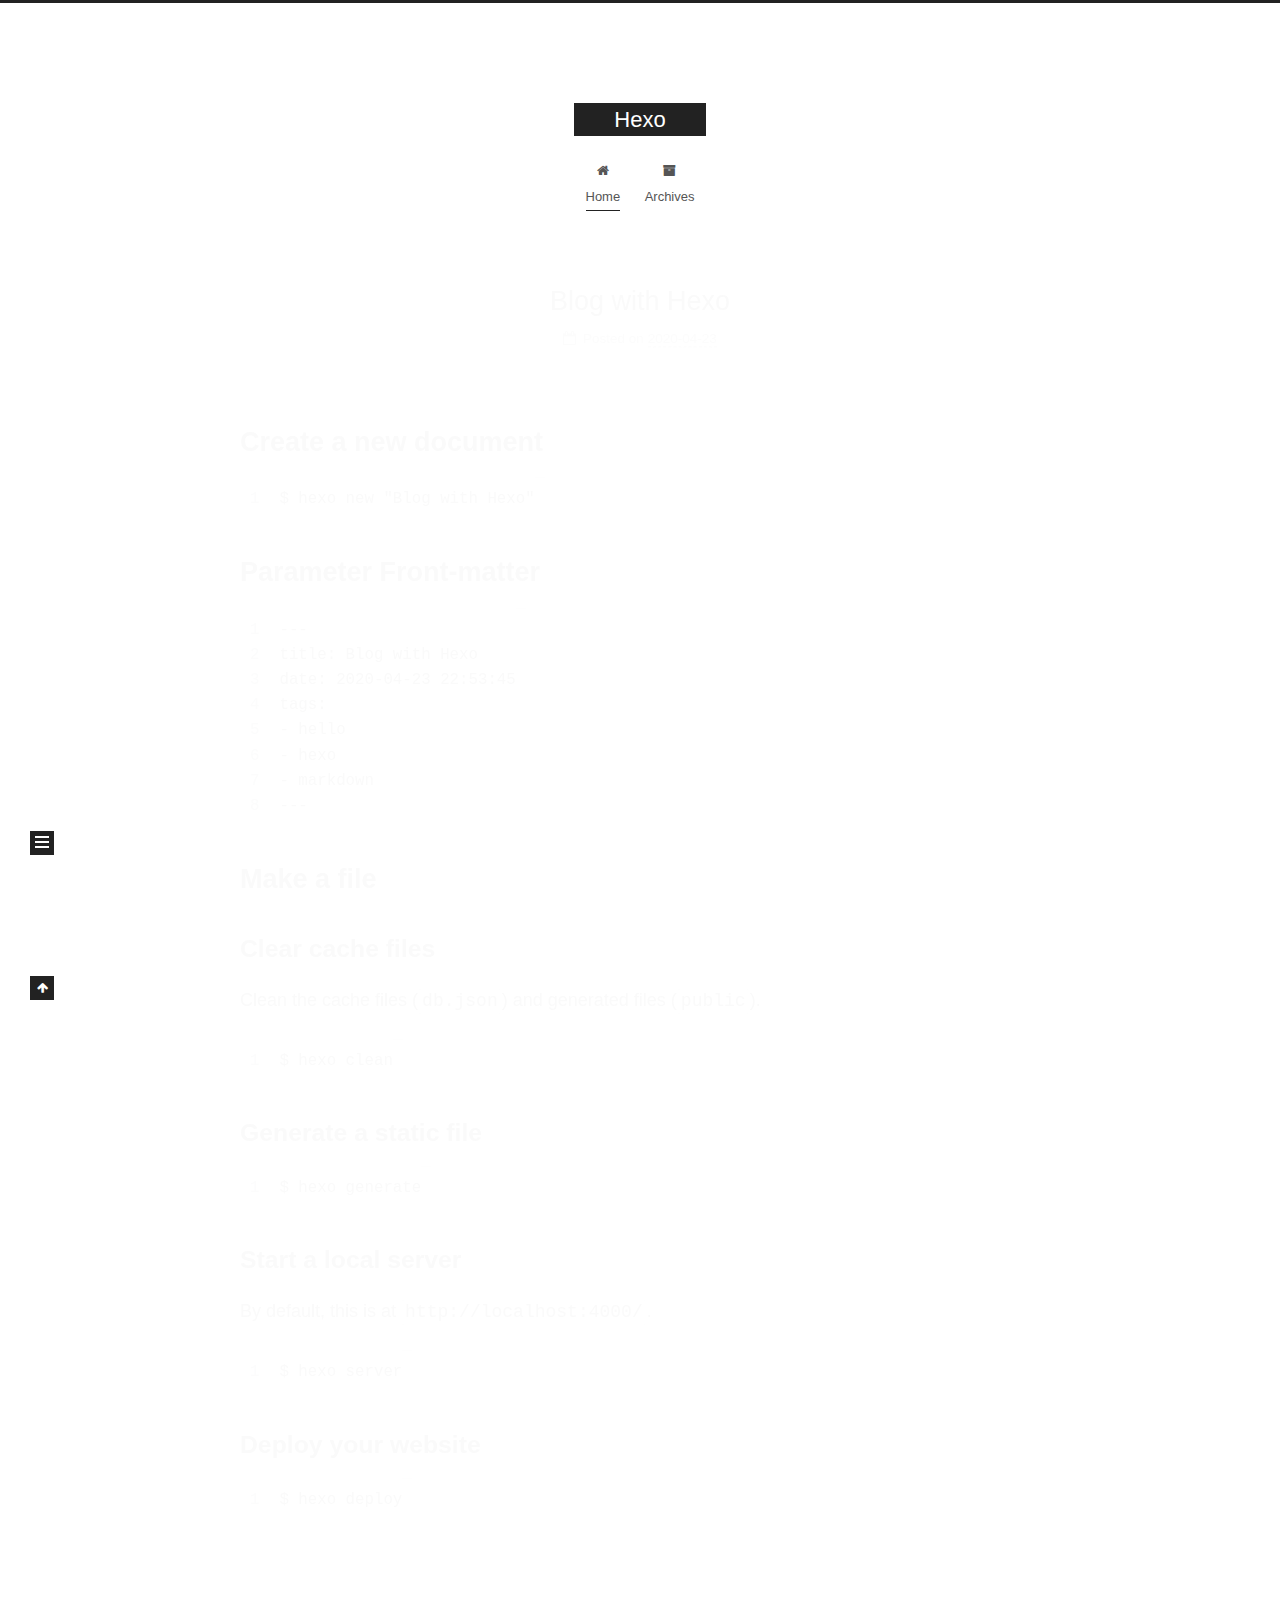
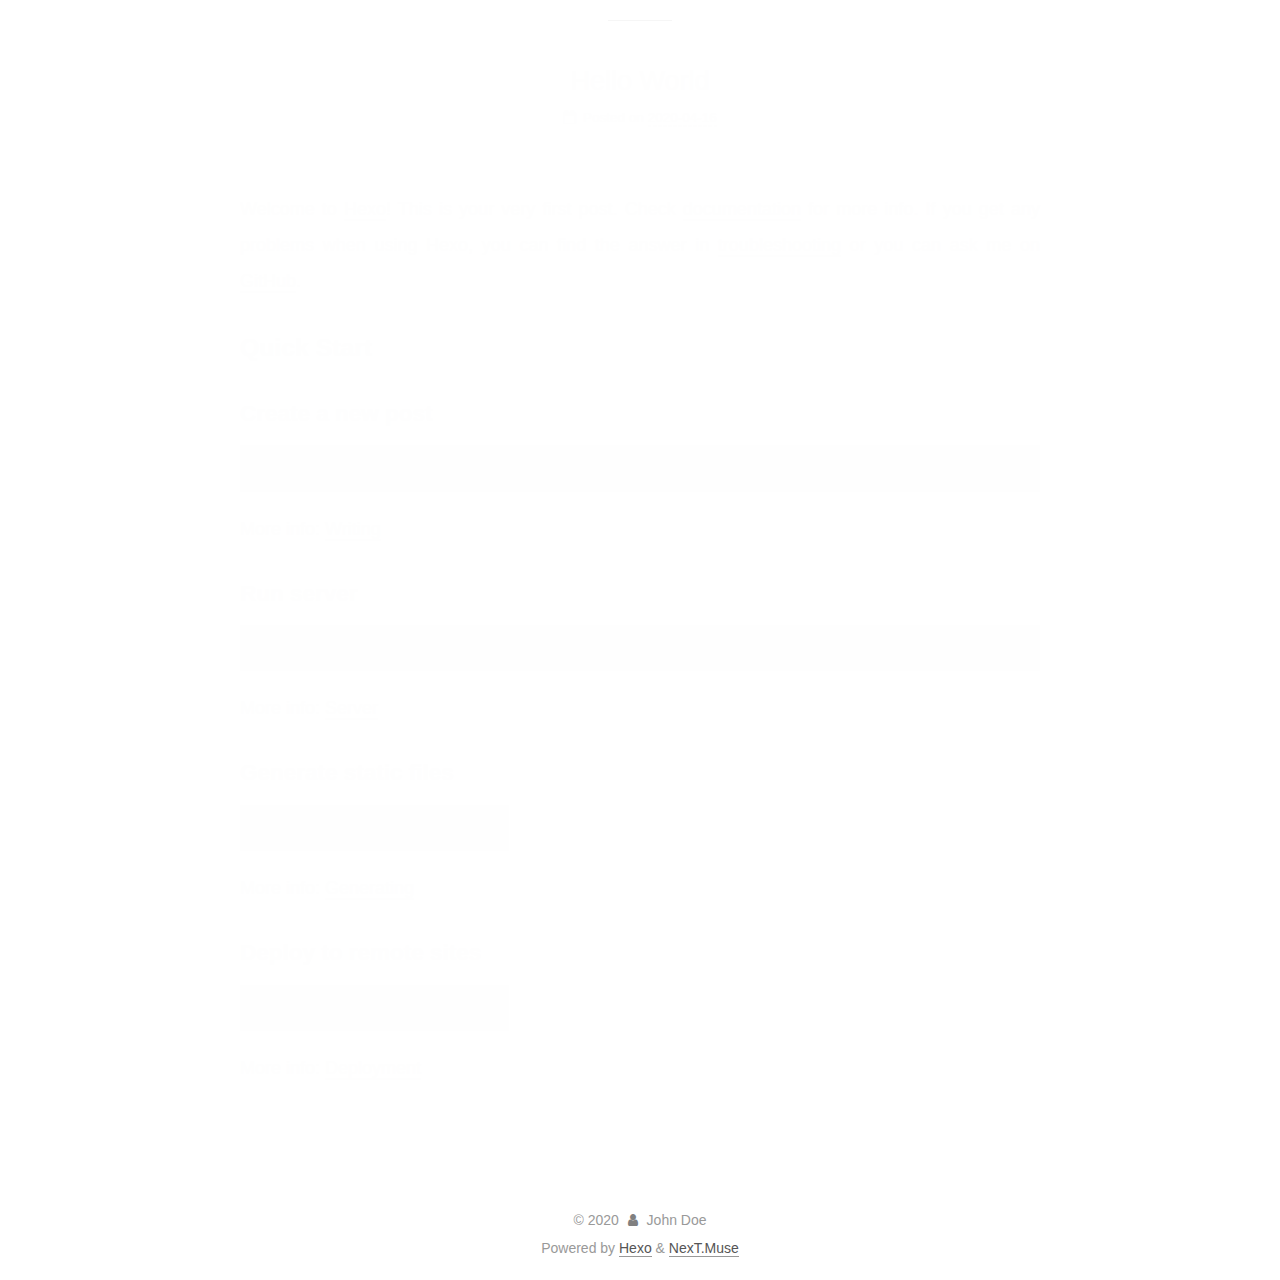
==== index.html @ 4cc9f54b "Site updated: 2020-04-23 23:43:13" ====
<!DOCTYPE html>
<html lang="en">
<head>
  <meta charset="UTF-8">
<meta name="viewport" content="width=device-width, initial-scale=1, maximum-scale=2">
<meta name="theme-color" content="#222">
<meta name="generator" content="Hexo 4.2.0">
  <link rel="apple-touch-icon" sizes="180x180" href="/images/apple-touch-icon-next.png">
  <link rel="icon" type="image/png" sizes="32x32" href="/images/favicon-32x32-next.png">
  <link rel="icon" type="image/png" sizes="16x16" href="/images/favicon-16x16-next.png">
  <link rel="mask-icon" href="/images/logo.svg" color="#222">

<link rel="stylesheet" href="/css/main.css">


<link rel="stylesheet" href="/lib/font-awesome/css/font-awesome.min.css">

<script id="hexo-configurations">
    var NexT = window.NexT || {};
    var CONFIG = {"hostname":"yoursite.com","root":"/","scheme":"Muse","version":"7.8.0","exturl":false,"sidebar":{"position":"left","display":"post","padding":18,"offset":12,"onmobile":false},"copycode":{"enable":false,"show_result":false,"style":null},"back2top":{"enable":true,"sidebar":false,"scrollpercent":false},"bookmark":{"enable":false,"color":"#222","save":"auto"},"fancybox":false,"mediumzoom":false,"lazyload":false,"pangu":false,"comments":{"style":"tabs","active":null,"storage":true,"lazyload":false,"nav":null},"algolia":{"hits":{"per_page":10},"labels":{"input_placeholder":"Search for Posts","hits_empty":"We didn't find any results for the search: ${query}","hits_stats":"${hits} results found in ${time} ms"}},"localsearch":{"enable":false,"trigger":"auto","top_n_per_article":1,"unescape":false,"preload":false},"motion":{"enable":true,"async":false,"transition":{"post_block":"fadeIn","post_header":"slideDownIn","post_body":"slideDownIn","coll_header":"slideLeftIn","sidebar":"slideUpIn"}}};
  </script>

  <meta property="og:type" content="website">
<meta property="og:title" content="Hexo">
<meta property="og:url" content="http://yoursite.com/index.html">
<meta property="og:site_name" content="Hexo">
<meta property="og:locale" content="en_US">
<meta property="article:author" content="John Doe">
<meta name="twitter:card" content="summary">

<link rel="canonical" href="http://yoursite.com/">


<script id="page-configurations">
  // https://hexo.io/docs/variables.html
  CONFIG.page = {
    sidebar: "",
    isHome : true,
    isPost : false,
    lang   : 'en'
  };
</script>

  <title>Hexo</title>
  






  <noscript>
  <style>
  .use-motion .brand,
  .use-motion .menu-item,
  .sidebar-inner,
  .use-motion .post-block,
  .use-motion .pagination,
  .use-motion .comments,
  .use-motion .post-header,
  .use-motion .post-body,
  .use-motion .collection-header { opacity: initial; }

  .use-motion .site-title,
  .use-motion .site-subtitle {
    opacity: initial;
    top: initial;
  }

  .use-motion .logo-line-before i { left: initial; }
  .use-motion .logo-line-after i { right: initial; }
  </style>
</noscript>

</head>

<body itemscope itemtype="http://schema.org/WebPage">
  <div class="container use-motion">
    <div class="headband"></div>

    <header class="header" itemscope itemtype="http://schema.org/WPHeader">
      <div class="header-inner"><div class="site-brand-container">
  <div class="site-nav-toggle">
    <div class="toggle" aria-label="Toggle navigation bar">
      <span class="toggle-line toggle-line-first"></span>
      <span class="toggle-line toggle-line-middle"></span>
      <span class="toggle-line toggle-line-last"></span>
    </div>
  </div>

  <div class="site-meta">

    <a href="/" class="brand" rel="start">
      <span class="logo-line-before"><i></i></span>
      <h1 class="site-title">Hexo</h1>
      <span class="logo-line-after"><i></i></span>
    </a>
  </div>

  <div class="site-nav-right">
    <div class="toggle popup-trigger">
    </div>
  </div>
</div>




<nav class="site-nav">
  <ul id="menu" class="menu">
        <li class="menu-item menu-item-home">

    <a href="/" rel="section"><i class="fa fa-fw fa-home"></i>Home</a>

  </li>
        <li class="menu-item menu-item-archives">

    <a href="/archives/" rel="section"><i class="fa fa-fw fa-archive"></i>Archives</a>

  </li>
  </ul>
</nav>




</div>
    </header>

    
  <div class="back-to-top">
    <i class="fa fa-arrow-up"></i>
    <span>0%</span>
  </div>


    <main class="main">
      <div class="main-inner">
        <div class="content-wrap">
          

          <div class="content index posts-expand">
            
      
  
  
  <article itemscope itemtype="http://schema.org/Article" class="post-block" lang="en">
    <link itemprop="mainEntityOfPage" href="http://yoursite.com/2020/04/23/Hello-Hexo/">

    <span hidden itemprop="author" itemscope itemtype="http://schema.org/Person">
      <meta itemprop="image" content="/images/avatar.gif">
      <meta itemprop="name" content="John Doe">
      <meta itemprop="description" content="">
    </span>

    <span hidden itemprop="publisher" itemscope itemtype="http://schema.org/Organization">
      <meta itemprop="name" content="Hexo">
    </span>
      <header class="post-header">
        <h2 class="post-title" itemprop="name headline">
          
            <a href="/2020/04/23/Hello-Hexo/" class="post-title-link" itemprop="url">Blog with Hexo</a>
        </h2>

        <div class="post-meta">
            <span class="post-meta-item">
              <span class="post-meta-item-icon">
                <i class="fa fa-calendar-o"></i>
              </span>
              <span class="post-meta-item-text">Posted on</span>
              

              <time title="Created: 2020-04-23 22:53:45 / Modified: 23:40:52" itemprop="dateCreated datePublished" datetime="2020-04-23T22:53:45+09:00">2020-04-23</time>
            </span>

          

        </div>
      </header>

    
    
    
    <div class="post-body" itemprop="articleBody">

      
          <h1 id="Create-a-new-document"><a href="#Create-a-new-document" class="headerlink" title="Create a new document"></a>Create a new document</h1><figure class="highlight plain"><table><tr><td class="gutter"><pre><span class="line">1</span><br></pre></td><td class="code"><pre><span class="line">$ hexo new &quot;Blog with Hexo&quot;</span><br></pre></td></tr></table></figure>

<h1 id="Parameter-Front-matter"><a href="#Parameter-Front-matter" class="headerlink" title="Parameter Front-matter"></a>Parameter Front-matter</h1><figure class="highlight plain"><table><tr><td class="gutter"><pre><span class="line">1</span><br><span class="line">2</span><br><span class="line">3</span><br><span class="line">4</span><br><span class="line">5</span><br><span class="line">6</span><br><span class="line">7</span><br><span class="line">8</span><br></pre></td><td class="code"><pre><span class="line">---</span><br><span class="line">title: Blog with Hexo</span><br><span class="line">date: 2020-04-23 22:53:45</span><br><span class="line">tags: </span><br><span class="line">- hello</span><br><span class="line">- hexo</span><br><span class="line">- markdown</span><br><span class="line">---</span><br></pre></td></tr></table></figure>

<h1 id="Make-a-file"><a href="#Make-a-file" class="headerlink" title="Make a file"></a>Make a file</h1><h2 id="Clear-cache-files"><a href="#Clear-cache-files" class="headerlink" title="Clear cache files"></a>Clear cache files</h2><p>Clean the cache files (<code>db.json</code>) and generated files (<code>public</code>).</p>
<figure class="highlight plain"><table><tr><td class="gutter"><pre><span class="line">1</span><br></pre></td><td class="code"><pre><span class="line">$ hexo clean</span><br></pre></td></tr></table></figure>

<h2 id="Generate-a-static-file"><a href="#Generate-a-static-file" class="headerlink" title="Generate a static file"></a>Generate a static file</h2><figure class="highlight plain"><table><tr><td class="gutter"><pre><span class="line">1</span><br></pre></td><td class="code"><pre><span class="line">$ hexo generate</span><br></pre></td></tr></table></figure>

<h2 id="Start-a-local-server"><a href="#Start-a-local-server" class="headerlink" title="Start a local server"></a>Start a local server</h2><p>By default, this is at <code>http://localhost:4000/</code>.</p>
<figure class="highlight plain"><table><tr><td class="gutter"><pre><span class="line">1</span><br></pre></td><td class="code"><pre><span class="line">$ hexo server</span><br></pre></td></tr></table></figure>

<h2 id="Deploy-your-website"><a href="#Deploy-your-website" class="headerlink" title="Deploy your website"></a>Deploy your website</h2><figure class="highlight plain"><table><tr><td class="gutter"><pre><span class="line">1</span><br></pre></td><td class="code"><pre><span class="line">$ hexo deploy</span><br></pre></td></tr></table></figure>
      
    </div>

    
    
    
      <footer class="post-footer">
        <div class="post-eof"></div>
      </footer>
  </article>
  
  
  

      
  
  
  <article itemscope itemtype="http://schema.org/Article" class="post-block" lang="en">
    <link itemprop="mainEntityOfPage" href="http://yoursite.com/2020/04/16/hello-world/">

    <span hidden itemprop="author" itemscope itemtype="http://schema.org/Person">
      <meta itemprop="image" content="/images/avatar.gif">
      <meta itemprop="name" content="John Doe">
      <meta itemprop="description" content="">
    </span>

    <span hidden itemprop="publisher" itemscope itemtype="http://schema.org/Organization">
      <meta itemprop="name" content="Hexo">
    </span>
      <header class="post-header">
        <h2 class="post-title" itemprop="name headline">
          
            <a href="/2020/04/16/hello-world/" class="post-title-link" itemprop="url">Hello World</a>
        </h2>

        <div class="post-meta">
            <span class="post-meta-item">
              <span class="post-meta-item-icon">
                <i class="fa fa-calendar-o"></i>
              </span>
              <span class="post-meta-item-text">Posted on</span>

              <time title="Created: 2020-04-16 23:42:32" itemprop="dateCreated datePublished" datetime="2020-04-16T23:42:32+09:00">2020-04-16</time>
            </span>

          

        </div>
      </header>

    
    
    
    <div class="post-body" itemprop="articleBody">

      
          <p>Welcome to <a href="https://hexo.io/" target="_blank" rel="noopener">Hexo</a>! This is your very first post. Check <a href="https://hexo.io/docs/" target="_blank" rel="noopener">documentation</a> for more info. If you get any problems when using Hexo, you can find the answer in <a href="https://hexo.io/docs/troubleshooting.html" target="_blank" rel="noopener">troubleshooting</a> or you can ask me on <a href="https://github.com/hexojs/hexo/issues" target="_blank" rel="noopener">GitHub</a>.</p>
<h2 id="Quick-Start"><a href="#Quick-Start" class="headerlink" title="Quick Start"></a>Quick Start</h2><h3 id="Create-a-new-post"><a href="#Create-a-new-post" class="headerlink" title="Create a new post"></a>Create a new post</h3><figure class="highlight bash"><table><tr><td class="gutter"><pre><span class="line">1</span><br></pre></td><td class="code"><pre><span class="line">$ hexo new <span class="string">"My New Post"</span></span><br></pre></td></tr></table></figure>

<p>More info: <a href="https://hexo.io/docs/writing.html" target="_blank" rel="noopener">Writing</a></p>
<h3 id="Run-server"><a href="#Run-server" class="headerlink" title="Run server"></a>Run server</h3><figure class="highlight bash"><table><tr><td class="gutter"><pre><span class="line">1</span><br></pre></td><td class="code"><pre><span class="line">$ hexo server</span><br></pre></td></tr></table></figure>

<p>More info: <a href="https://hexo.io/docs/server.html" target="_blank" rel="noopener">Server</a></p>
<h3 id="Generate-static-files"><a href="#Generate-static-files" class="headerlink" title="Generate static files"></a>Generate static files</h3><figure class="highlight bash"><table><tr><td class="gutter"><pre><span class="line">1</span><br></pre></td><td class="code"><pre><span class="line">$ hexo generate</span><br></pre></td></tr></table></figure>

<p>More info: <a href="https://hexo.io/docs/generating.html" target="_blank" rel="noopener">Generating</a></p>
<h3 id="Deploy-to-remote-sites"><a href="#Deploy-to-remote-sites" class="headerlink" title="Deploy to remote sites"></a>Deploy to remote sites</h3><figure class="highlight bash"><table><tr><td class="gutter"><pre><span class="line">1</span><br></pre></td><td class="code"><pre><span class="line">$ hexo deploy</span><br></pre></td></tr></table></figure>

<p>More info: <a href="https://hexo.io/docs/one-command-deployment.html" target="_blank" rel="noopener">Deployment</a></p>

      
    </div>

    
    
    
      <footer class="post-footer">
        <div class="post-eof"></div>
      </footer>
  </article>
  
  
  


  



          </div>
          

<script>
  window.addEventListener('tabs:register', () => {
    let { activeClass } = CONFIG.comments;
    if (CONFIG.comments.storage) {
      activeClass = localStorage.getItem('comments_active') || activeClass;
    }
    if (activeClass) {
      let activeTab = document.querySelector(`a[href="#comment-${activeClass}"]`);
      if (activeTab) {
        activeTab.click();
      }
    }
  });
  if (CONFIG.comments.storage) {
    window.addEventListener('tabs:click', event => {
      if (!event.target.matches('.tabs-comment .tab-content .tab-pane')) return;
      let commentClass = event.target.classList[1];
      localStorage.setItem('comments_active', commentClass);
    });
  }
</script>

        </div>
          
  
  <div class="toggle sidebar-toggle">
    <span class="toggle-line toggle-line-first"></span>
    <span class="toggle-line toggle-line-middle"></span>
    <span class="toggle-line toggle-line-last"></span>
  </div>

  <aside class="sidebar">
    <div class="sidebar-inner">

      <ul class="sidebar-nav motion-element">
        <li class="sidebar-nav-toc">
          Table of Contents
        </li>
        <li class="sidebar-nav-overview">
          Overview
        </li>
      </ul>

      <!--noindex-->
      <div class="post-toc-wrap sidebar-panel">
      </div>
      <!--/noindex-->

      <div class="site-overview-wrap sidebar-panel">
        <div class="site-author motion-element" itemprop="author" itemscope itemtype="http://schema.org/Person">
  <p class="site-author-name" itemprop="name">John Doe</p>
  <div class="site-description" itemprop="description"></div>
</div>
<div class="site-state-wrap motion-element">
  <nav class="site-state">
      <div class="site-state-item site-state-posts">
          <a href="/archives/">
        
          <span class="site-state-item-count">2</span>
          <span class="site-state-item-name">posts</span>
        </a>
      </div>
      <div class="site-state-item site-state-tags">
        <span class="site-state-item-count">3</span>
        <span class="site-state-item-name">tags</span>
      </div>
  </nav>
</div>



      </div>

    </div>
  </aside>
  <div id="sidebar-dimmer"></div>


      </div>
    </main>

    <footer class="footer">
      <div class="footer-inner">
        

        

<div class="copyright">
  
  &copy; 
  <span itemprop="copyrightYear">2020</span>
  <span class="with-love">
    <i class="fa fa-user"></i>
  </span>
  <span class="author" itemprop="copyrightHolder">John Doe</span>
</div>
  <div class="powered-by">Powered by <a href="https://hexo.io/" class="theme-link" rel="noopener" target="_blank">Hexo</a> & <a href="https://muse.theme-next.org/" class="theme-link" rel="noopener" target="_blank">NexT.Muse</a>
  </div>

        








      </div>
    </footer>
  </div>

  
  <script src="/lib/anime.min.js"></script>
  <script src="/lib/velocity/velocity.min.js"></script>
  <script src="/lib/velocity/velocity.ui.min.js"></script>

<script src="/js/utils.js"></script>

<script src="/js/motion.js"></script>


<script src="/js/schemes/muse.js"></script>


<script src="/js/next-boot.js"></script>




  















  

  

</body>
</html>
---- css/main.css ----
:root {
  --body-bg-color: #fff;
  --content-bg-color: #fff;
  --card-bg-color: #f5f5f5;
  --text-color: #555;
  --link-color: #555;
  --link-hover-color: #222;
  --brand-color: #fff;
  --brand-hover-color: #fff;
  --table-row-odd-bg-color: #f9f9f9;
  --table-row-hover-bg-color: #f5f5f5;
  --menu-item-bg-color: #f5f5f5;
  --btn-default-bg: #222;
  --btn-default-color: #fff;
  --btn-default-border-color: #222;
  --btn-default-hover-bg: #fff;
  --btn-default-hover-color: #222;
  --btn-default-hover-border-color: #222;
}
html {
  line-height: 1.15; /* 1 */
  -webkit-text-size-adjust: 100%; /* 2 */
}
body {
  margin: 0;
}
main {
  display: block;
}
h1 {
  font-size: 2em;
  margin: 0.67em 0;
}
hr {
  box-sizing: content-box; /* 1 */
  height: 0; /* 1 */
  overflow: visible; /* 2 */
}
pre {
  font-family: monospace, monospace; /* 1 */
  font-size: 1em; /* 2 */
}
a {
  background: transparent;
}
abbr[title] {
  border-bottom: none; /* 1 */
  text-decoration: underline; /* 2 */
  text-decoration: underline dotted; /* 2 */
}
b,
strong {
  font-weight: bolder;
}
code,
kbd,
samp {
  font-family: monospace, monospace; /* 1 */
  font-size: 1em; /* 2 */
}
small {
  font-size: 80%;
}
sub,
sup {
  font-size: 75%;
  line-height: 0;
  position: relative;
  vertical-align: baseline;
}
sub {
  bottom: -0.25em;
}
sup {
  top: -0.5em;
}
img {
  border-style: none;
}
button,
input,
optgroup,
select,
textarea {
  font-family: inherit; /* 1 */
  font-size: 100%; /* 1 */
  line-height: 1.15; /* 1 */
  margin: 0; /* 2 */
}
button,
input {
/* 1 */
  overflow: visible;
}
button,
select {
/* 1 */
  text-transform: none;
}
button,
[type='button'],
[type='reset'],
[type='submit'] {
  -webkit-appearance: button;
}
button::-moz-focus-inner,
[type='button']::-moz-focus-inner,
[type='reset']::-moz-focus-inner,
[type='submit']::-moz-focus-inner {
  border-style: none;
  padding: 0;
}
button:-moz-focusring,
[type='button']:-moz-focusring,
[type='reset']:-moz-focusring,
[type='submit']:-moz-focusring {
  outline: 1px dotted ButtonText;
}
fieldset {
  padding: 0.35em 0.75em 0.625em;
}
legend {
  box-sizing: border-box; /* 1 */
  color: inherit; /* 2 */
  display: table; /* 1 */
  max-width: 100%; /* 1 */
  padding: 0; /* 3 */
  white-space: normal; /* 1 */
}
progress {
  vertical-align: baseline;
}
textarea {
  overflow: auto;
}
[type='checkbox'],
[type='radio'] {
  box-sizing: border-box; /* 1 */
  padding: 0; /* 2 */
}
[type='number']::-webkit-inner-spin-button,
[type='number']::-webkit-outer-spin-button {
  height: auto;
}
[type='search'] {
  outline-offset: -2px; /* 2 */
  -webkit-appearance: textfield; /* 1 */
}
[type='search']::-webkit-search-decoration {
  -webkit-appearance: none;
}
::-webkit-file-upload-button {
  font: inherit; /* 2 */
  -webkit-appearance: button; /* 1 */
}
details {
  display: block;
}
summary {
  display: list-item;
}
template {
  display: none;
}
[hidden] {
  display: none;
}
::selection {
  background: #262a30;
  color: #eee;
}
html,
body {
  height: 100%;
}
body {
  background: var(--body-bg-color);
  color: var(--text-color);
  font-family: 'Lato', "PingFang SC", "Microsoft YaHei", sans-serif;
  font-size: 1em;
  line-height: 2;
}
@media (max-width: 991px) {
  body {
    padding-left: 0 !important;
    padding-right: 0 !important;
  }
}
h1,
h2,
h3,
h4,
h5,
h6 {
  font-family: 'Lato', "PingFang SC", "Microsoft YaHei", sans-serif;
  font-weight: bold;
  line-height: 1.5;
  margin: 20px 0 15px;
}
h1 {
  font-size: 1.5em;
}
h2 {
  font-size: 1.375em;
}
h3 {
  font-size: 1.25em;
}
h4 {
  font-size: 1.125em;
}
h5 {
  font-size: 1em;
}
h6 {
  font-size: 0.875em;
}
p {
  margin: 0 0 20px 0;
}
a,
span.exturl {
  border-bottom: 1px solid #999;
  color: var(--link-color);
  outline: 0;
  text-decoration: none;
  overflow-wrap: break-word;
  word-wrap: break-word;
  cursor: pointer;
}
a:hover,
span.exturl:hover {
  border-bottom-color: var(--link-hover-color);
  color: var(--link-hover-color);
}
iframe,
img,
video {
  display: block;
  margin-left: auto;
  margin-right: auto;
  max-width: 100%;
}
hr {
  background-image: repeating-linear-gradient(-45deg, #ddd, #ddd 4px, transparent 4px, transparent 8px);
  border: 0;
  height: 3px;
  margin: 40px 0;
}
blockquote {
  border-left: 4px solid #ddd;
  color: #666;
  margin: 0;
  padding: 0 15px;
}
blockquote cite::before {
  content: '-';
  padding: 0 5px;
}
dt {
  font-weight: bold;
}
dd {
  margin: 0;
  padding: 0;
}
kbd {
  background-color: #f5f5f5;
  background-image: linear-gradient(#eee, #fff, #eee);
  border: 1px solid #ccc;
  border-radius: 0.2em;
  box-shadow: 0.1em 0.1em 0.2em rgba(0,0,0,0.1);
  color: #555;
  font-family: inherit;
  padding: 0.1em 0.3em;
  white-space: nowrap;
}
.table-container {
  overflow: auto;
}
table {
  border-collapse: collapse;
  border-spacing: 0;
  font-size: 0.875em;
  margin: 0 0 20px 0;
  width: 100%;
}
tbody tr:nth-of-type(odd) {
  background: var(--table-row-odd-bg-color);
}
tbody tr:hover {
  background: var(--table-row-hover-bg-color);
}
caption,
th,
td {
  font-weight: normal;
  padding: 8px;
  text-align: left;
  vertical-align: middle;
}
th,
td {
  border: 1px solid #ddd;
  border-bottom: 3px solid #ddd;
}
th {
  font-weight: 700;
  padding-bottom: 10px;
}
td {
  border-bottom-width: 1px;
}
.btn {
  background: var(--btn-default-bg);
  border: 2px solid var(--btn-default-border-color);
  border-radius: 0;
  color: var(--btn-default-color);
  display: inline-block;
  font-size: 0.875em;
  line-height: 2;
  padding: 0 20px;
  text-decoration: none;
  transition-property: background-color;
  transition-delay: 0s;
  transition-duration: 0.2s;
  transition-timing-function: ease-in-out;
}
.btn:hover {
  background: var(--btn-default-hover-bg);
  border-color: var(--btn-default-hover-border-color);
  color: var(--btn-default-hover-color);
}
.btn + .btn {
  margin: 0 0 8px 8px;
}
.btn .fa-fw {
  text-align: left;
  width: 1.285714285714286em;
}
.toggle {
  line-height: 0;
}
.toggle .toggle-line {
  background: #fff;
  display: inline-block;
  height: 2px;
  left: 0;
  position: relative;
  top: 0;
  transition: all 0.4s;
  vertical-align: top;
  width: 100%;
}
.toggle .toggle-line:not(:first-child) {
  margin-top: 3px;
}
.toggle.toggle-arrow .toggle-line-first {
  left: 50%;
  top: 2px;
  transform: rotate(45deg);
  width: 50%;
}
.toggle.toggle-arrow .toggle-line-middle {
  left: 2px;
  width: 90%;
}
.toggle.toggle-arrow .toggle-line-last {
  left: 50%;
  top: -2px;
  transform: rotate(-45deg);
  width: 50%;
}
.toggle.toggle-close .toggle-line-first {
  transform: rotate(-45deg);
  top: 5px;
}
.toggle.toggle-close .toggle-line-middle {
  opacity: 0;
}
.toggle.toggle-close .toggle-line-last {
  transform: rotate(45deg);
  top: -5px;
}
.highlight,
pre {
  background: #f7f7f7;
  color: #4d4d4c;
  line-height: 1.6;
  margin: 0 auto 20px;
}
pre,
code {
  font-family: consolas, Menlo, monospace, "PingFang SC", "Microsoft YaHei";
}
code {
  background: #eee;
  border-radius: 3px;
  color: #555;
  padding: 2px 4px;
  overflow-wrap: break-word;
  word-wrap: break-word;
}
.highlight *::selection {
  background: #d6d6d6;
}
.highlight pre {
  border: 0;
  margin: 0;
  padding: 10px 0;
}
.highlight table {
  border: 0;
  margin: 0;
  width: auto;
}
.highlight td {
  border: 0;
  padding: 0;
}
.highlight figcaption {
  background: #eff2f3;
  color: #4d4d4c;
  display: flex;
  font-size: 0.875em;
  justify-content: space-between;
  line-height: 1.2;
  padding: 0.5em;
}
.highlight figcaption a {
  color: #4d4d4c;
}
.highlight figcaption a:hover {
  border-bottom-color: #4d4d4c;
}
.highlight .gutter {
  -moz-user-select: none;
  -ms-user-select: none;
  -webkit-user-select: none;
  user-select: none;
}
.highlight .gutter pre {
  background: #eff2f3;
  color: #869194;
  padding-left: 10px;
  padding-right: 10px;
  text-align: right;
}
.highlight .code pre {
  background: #f7f7f7;
  padding-left: 10px;
  width: 100%;
}
.gist table {
  width: auto;
}
.gist table td {
  border: 0;
}
pre {
  overflow: auto;
  padding: 10px;
}
pre code {
  background: none;
  color: #4d4d4c;
  font-size: 0.875em;
  padding: 0;
  text-shadow: none;
}
pre .deletion {
  background: #fdd;
}
pre .addition {
  background: #dfd;
}
pre .meta {
  color: #eab700;
  -moz-user-select: none;
  -ms-user-select: none;
  -webkit-user-select: none;
  user-select: none;
}
pre .comment {
  color: #8e908c;
}
pre .variable,
pre .attribute,
pre .tag,
pre .name,
pre .regexp,
pre .ruby .constant,
pre .xml .tag .title,
pre .xml .pi,
pre .xml .doctype,
pre .html .doctype,
pre .css .id,
pre .css .class,
pre .css .pseudo {
  color: #c82829;
}
pre .number,
pre .preprocessor,
pre .built_in,
pre .builtin-name,
pre .literal,
pre .params,
pre .constant,
pre .command {
  color: #f5871f;
}
pre .ruby .class .title,
pre .css .rules .attribute,
pre .string,
pre .symbol,
pre .value,
pre .inheritance,
pre .header,
pre .ruby .symbol,
pre .xml .cdata,
pre .special,
pre .formula {
  color: #718c00;
}
pre .title,
pre .css .hexcolor {
  color: #3e999f;
}
pre .function,
pre .python .decorator,
pre .python .title,
pre .ruby .function .title,
pre .ruby .title .keyword,
pre .perl .sub,
pre .javascript .title,
pre .coffeescript .title {
  color: #4271ae;
}
pre .keyword,
pre .javascript .function {
  color: #8959a8;
}
.blockquote-center {
  border-left: none;
  margin: 40px 0;
  padding: 0;
  position: relative;
  text-align: center;
}
.blockquote-center::before,
.blockquote-center::after {
  background-repeat: no-repeat;
  background-size: 22px 22px;
  content: ' ';
  display: block;
  height: 24px;
  opacity: 0.2;
  position: absolute;
  width: 100%;
}
.blockquote-center::before {
  background-image: url("../images/quote-l.svg");
  background-position: 0 -6px;
  border-top: 1px solid #ccc;
  top: -20px;
}
.blockquote-center::after {
  background-image: url("../images/quote-r.svg");
  background-position: 100% 8px;
  border-bottom: 1px solid #ccc;
  bottom: -20px;
}
.blockquote-center p,
.blockquote-center div {
  text-align: center;
}
.post-body .group-picture img {
  margin: 0 auto;
  padding: 0 3px;
}
.group-picture-row {
  margin-bottom: 6px;
  overflow: hidden;
}
.group-picture-column {
  float: left;
  margin-bottom: 10px;
}
.post-body .label {
  color: #555;
  display: inline;
  padding: 0 2px;
}
.post-body .label.default {
  background: #f0f0f0;
}
.post-body .label.primary {
  background: #efe6f7;
}
.post-body .label.info {
  background: #e5f2f8;
}
.post-body .label.success {
  background: #e7f4e9;
}
.post-body .label.warning {
  background: #fcf6e1;
}
.post-body .label.danger {
  background: #fae8eb;
}
.post-body .tabs {
  margin-bottom: 20px;
}
.post-body .tabs,
.tabs-comment {
  display: block;
  padding-top: 10px;
  position: relative;
}
.post-body .tabs ul.nav-tabs,
.tabs-comment ul.nav-tabs {
  display: flex;
  flex-wrap: wrap;
  margin: 0;
  margin-bottom: -1px;
  padding: 0;
}
@media (max-width: 413px) {
  .post-body .tabs ul.nav-tabs,
  .tabs-comment ul.nav-tabs {
    display: block;
    margin-bottom: 5px;
  }
}
.post-body .tabs ul.nav-tabs li.tab,
.tabs-comment ul.nav-tabs li.tab {
  border-bottom: 1px solid #ddd;
  border-left: 1px solid transparent;
  border-right: 1px solid transparent;
  border-top: 3px solid transparent;
  flex-grow: 1;
  list-style-type: none;
  border-radius: 0 0 0 0;
}
@media (max-width: 413px) {
  .post-body .tabs ul.nav-tabs li.tab,
  .tabs-comment ul.nav-tabs li.tab {
    border-bottom: 1px solid transparent;
    border-left: 3px solid transparent;
    border-right: 1px solid transparent;
    border-top: 1px solid transparent;
  }
}
@media (max-width: 413px) {
  .post-body .tabs ul.nav-tabs li.tab,
  .tabs-comment ul.nav-tabs li.tab {
    border-radius: 0;
  }
}
.post-body .tabs ul.nav-tabs li.tab a,
.tabs-comment ul.nav-tabs li.tab a {
  border-bottom: initial;
  display: block;
  line-height: 1.8;
  outline: 0;
  padding: 0.25em 0.75em;
  text-align: center;
  transition-delay: 0s;
  transition-duration: 0.2s;
  transition-timing-function: ease-out;
}
.post-body .tabs ul.nav-tabs li.tab a i,
.tabs-comment ul.nav-tabs li.tab a i {
  width: 1.285714285714286em;
}
.post-body .tabs ul.nav-tabs li.tab.active,
.tabs-comment ul.nav-tabs li.tab.active {
  border-bottom: 1px solid transparent;
  border-left: 1px solid #ddd;
  border-right: 1px solid #ddd;
  border-top: 3px solid #fc6423;
}
@media (max-width: 413px) {
  .post-body .tabs ul.nav-tabs li.tab.active,
  .tabs-comment ul.nav-tabs li.tab.active {
    border-bottom: 1px solid #ddd;
    border-left: 3px solid #fc6423;
    border-right: 1px solid #ddd;
    border-top: 1px solid #ddd;
  }
}
.post-body .tabs ul.nav-tabs li.tab.active a,
.tabs-comment ul.nav-tabs li.tab.active a {
  color: var(--link-color);
  cursor: default;
}
.post-body .tabs .tab-content .tab-pane,
.tabs-comment .tab-content .tab-pane {
  border: 1px solid #ddd;
  border-top: 0;
  padding: 20px 20px 0 20px;
  border-radius: 0;
}
.post-body .tabs .tab-content .tab-pane:not(.active),
.tabs-comment .tab-content .tab-pane:not(.active) {
  display: none;
}
.post-body .tabs .tab-content .tab-pane.active,
.tabs-comment .tab-content .tab-pane.active {
  display: block;
}
.post-body .tabs .tab-content .tab-pane.active:nth-of-type(1),
.tabs-comment .tab-content .tab-pane.active:nth-of-type(1) {
  border-radius: 0 0 0 0;
}
@media (max-width: 413px) {
  .post-body .tabs .tab-content .tab-pane.active:nth-of-type(1),
  .tabs-comment .tab-content .tab-pane.active:nth-of-type(1) {
    border-radius: 0;
  }
}
.post-body .note {
  border-radius: 3px;
  margin-bottom: 20px;
  padding: 1em;
  position: relative;
  border: 1px solid #eee;
  border-left-width: 5px;
}
.post-body .note h2,
.post-body .note h3,
.post-body .note h4,
.post-body .note h5,
.post-body .note h6 {
  margin-top: 0;
  border-bottom: initial;
  margin-bottom: 0;
  padding-top: 0;
}
.post-body .note p:first-child,
.post-body .note ul:first-child,
.post-body .note ol:first-child,
.post-body .note table:first-child,
.post-body .note pre:first-child,
.post-body .note blockquote:first-child,
.post-body .note img:first-child {
  margin-top: 0;
}
.post-body .note p:last-child,
.post-body .note ul:last-child,
.post-body .note ol:last-child,
.post-body .note table:last-child,
.post-body .note pre:last-child,
.post-body .note blockquote:last-child,
.post-body .note img:last-child {
  margin-bottom: 0;
}
.post-body .note.default {
  border-left-color: #777;
}
.post-body .note.default h2,
.post-body .note.default h3,
.post-body .note.default h4,
.post-body .note.default h5,
.post-body .note.default h6 {
  color: #777;
}
.post-body .note.primary {
  border-left-color: #6f42c1;
}
.post-body .note.primary h2,
.post-body .note.primary h3,
.post-body .note.primary h4,
.post-body .note.primary h5,
.post-body .note.primary h6 {
  color: #6f42c1;
}
.post-body .note.info {
  border-left-color: #428bca;
}
.post-body .note.info h2,
.post-body .note.info h3,
.post-body .note.info h4,
.post-body .note.info h5,
.post-body .note.info h6 {
  color: #428bca;
}
.post-body .note.success {
  border-left-color: #5cb85c;
}
.post-body .note.success h2,
.post-body .note.success h3,
.post-body .note.success h4,
.post-body .note.success h5,
.post-body .note.success h6 {
  color: #5cb85c;
}
.post-body .note.warning {
  border-left-color: #f0ad4e;
}
.post-body .note.warning h2,
.post-body .note.warning h3,
.post-body .note.warning h4,
.post-body .note.warning h5,
.post-body .note.warning h6 {
  color: #f0ad4e;
}
.post-body .note.danger {
  border-left-color: #d9534f;
}
.post-body .note.danger h2,
.post-body .note.danger h3,
.post-body .note.danger h4,
.post-body .note.danger h5,
.post-body .note.danger h6 {
  color: #d9534f;
}
.pagination .prev,
.pagination .next,
.pagination .page-number,
.pagination .space {
  display: inline-block;
  margin: 0 10px;
  padding: 0 11px;
  position: relative;
  top: -1px;
}
@media (max-width: 767px) {
  .pagination .prev,
  .pagination .next,
  .pagination .page-number,
  .pagination .space {
    margin: 0 5px;
  }
}
.pagination {
  border-top: 1px solid #eee;
  margin: 120px 0 0;
  text-align: center;
}
.pagination .prev,
.pagination .next,
.pagination .page-number {
  border-bottom: 0;
  border-top: 1px solid #eee;
  transition-property: border-color;
  transition-delay: 0s;
  transition-duration: 0.2s;
  transition-timing-function: ease-in-out;
}
.pagination .prev:hover,
.pagination .next:hover,
.pagination .page-number:hover {
  border-top-color: #222;
}
.pagination .space {
  margin: 0;
  padding: 0;
}
.pagination .prev {
  margin-left: 0;
}
.pagination .next {
  margin-right: 0;
}
.pagination .page-number.current {
  background: #ccc;
  border-top-color: #ccc;
  color: #fff;
}
@media (max-width: 767px) {
  .pagination {
    border-top: none;
  }
  .pagination .prev,
  .pagination .next,
  .pagination .page-number {
    border-bottom: 1px solid #eee;
    border-top: 0;
    margin-bottom: 10px;
    padding: 0 10px;
  }
  .pagination .prev:hover,
  .pagination .next:hover,
  .pagination .page-number:hover {
    border-bottom-color: #222;
  }
}
.comments {
  margin-top: 60px;
  overflow: hidden;
}
.comment-button-group {
  display: flex;
  flex-wrap: wrap-reverse;
  justify-content: center;
  margin: 1em 0;
}
.comment-button-group .comment-button {
  margin: 0.1em 0.2em;
}
.comment-button-group .comment-button.active {
  background: var(--btn-default-hover-bg);
  border-color: var(--btn-default-hover-border-color);
  color: var(--btn-default-hover-color);
}
.comment-position {
  display: none;
}
.comment-position.active {
  display: block;
}
.tabs-comment {
  background: var(--content-bg-color);
  margin-top: 4em;
  padding-top: 0;
}
.tabs-comment .comments {
  border: 0;
  box-shadow: none;
  margin-top: 0;
  padding-top: 0;
}
.container {
  min-height: 100%;
  position: relative;
}
.main-inner {
  margin: 0 auto;
  width: 700px;
}
@media (min-width: 1200px) {
  .main-inner {
    width: 800px;
  }
}
@media (min-width: 1600px) {
  .main-inner {
    width: 900px;
  }
}
@media (max-width: 767px) {
  .content-wrap {
    padding: 0 20px;
  }
}
.header {
  background: transparent;
}
.header-inner {
  margin: 0 auto;
  width: 700px;
}
@media (min-width: 1200px) {
  .header-inner {
    width: 800px;
  }
}
@media (min-width: 1600px) {
  .header-inner {
    width: 900px;
  }
}
.site-brand-container {
  display: flex;
  flex-shrink: 0;
  padding: 0 10px;
}
.headband {
  background: #222;
  height: 3px;
}
.site-meta {
  flex-grow: 1;
  text-align: center;
}
@media (max-width: 767px) {
  .site-meta {
    text-align: center;
  }
}
.brand {
  border-bottom: none;
  color: var(--brand-color);
  display: inline-block;
  line-height: 1.375em;
  padding: 0 40px;
  position: relative;
}
.brand:hover {
  color: var(--brand-hover-color);
}
.site-title {
  font-family: 'Lato', "PingFang SC", "Microsoft YaHei", sans-serif;
  font-size: 1.375em;
  font-weight: normal;
  margin: 0;
}
.site-subtitle {
  color: #999;
  font-size: 0.8125em;
  margin: 10px 0;
}
.use-motion .brand {
  opacity: 0;
}
.use-motion .site-title,
.use-motion .site-subtitle,
.use-motion .custom-logo-image {
  opacity: 0;
  position: relative;
  top: -10px;
}
.site-nav-toggle,
.site-nav-right {
  display: none;
}
@media (max-width: 767px) {
  .site-nav-toggle,
  .site-nav-right {
    display: flex;
    flex-direction: column;
    justify-content: center;
  }
}
.site-nav-toggle .toggle,
.site-nav-right .toggle {
  color: var(--text-color);
  padding: 10px;
  width: 22px;
}
.site-nav-toggle .toggle .toggle-line,
.site-nav-right .toggle .toggle-line {
  background: var(--text-color);
  border-radius: 1px;
}
.site-nav {
  display: block;
}
@media (max-width: 767px) {
  .site-nav {
    clear: both;
    display: none;
  }
}
.site-nav.site-nav-on {
  display: block;
}
.menu {
  margin-top: 20px;
  padding-left: 0;
  text-align: center;
}
.menu-item {
  display: inline-block;
  list-style: none;
  margin: 0 10px;
}
@media (max-width: 767px) {
  .menu-item {
    display: block;
    margin-top: 10px;
  }
  .menu-item.menu-item-search {
    display: none;
  }
}
.menu-item a,
.menu-item span.exturl {
  border-bottom: 0;
  display: block;
  font-size: 0.8125em;
  transition-property: border-color;
  transition-delay: 0s;
  transition-duration: 0.2s;
  transition-timing-function: ease-in-out;
}
@media (hover: none) {
  .menu-item a:hover,
  .menu-item span.exturl:hover {
    border-bottom-color: transparent !important;
  }
}
.menu-item .fa {
  margin-right: 8px;
}
.menu-item .badge {
  display: inline-block;
  font-weight: bold;
  line-height: 1;
  margin-left: 0.35em;
  margin-top: 0.35em;
  text-align: center;
  white-space: nowrap;
}
@media (max-width: 767px) {
  .menu-item .badge {
    float: right;
    margin-left: 0;
  }
}
.menu-item-active a,
.menu .menu-item a:hover,
.menu .menu-item span.exturl:hover {
  background: var(--menu-item-bg-color);
}
.use-motion .menu-item {
  opacity: 0;
}
.sidebar {
  background: #222;
  bottom: 0;
  box-shadow: inset 0 2px 6px #000;
  position: fixed;
  top: 0;
}
@media (max-width: 991px) {
  .sidebar {
    display: none;
  }
}
.sidebar-inner {
  color: #999;
  padding: 18px 10px;
  text-align: center;
}
.cc-license {
  margin-top: 10px;
  text-align: center;
}
.cc-license .cc-opacity {
  border-bottom: none;
  opacity: 0.7;
}
.cc-license .cc-opacity:hover {
  opacity: 0.9;
}
.cc-license img {
  display: inline-block;
}
.site-author-image {
  border: 2px solid #333;
  display: block;
  margin: 0 auto;
  max-width: 96px;
  padding: 2px;
}
.site-author-name {
  color: #f5f5f5;
  font-weight: normal;
  margin: 5px 0 0;
  text-align: center;
}
.site-description {
  color: #999;
  font-size: 1em;
  margin-top: 5px;
  text-align: center;
}
.links-of-author {
  margin-top: 15px;
}
.links-of-author a,
.links-of-author span.exturl {
  border-bottom-color: #555;
  display: inline-block;
  font-size: 0.8125em;
  margin-bottom: 10px;
  margin-right: 10px;
  vertical-align: middle;
}
.links-of-author a::before,
.links-of-author span.exturl::before {
  background: #ff59da;
  border-radius: 50%;
  content: ' ';
  display: inline-block;
  height: 4px;
  margin-right: 3px;
  vertical-align: middle;
  width: 4px;
}
.sidebar-button {
  margin-top: 15px;
}
.sidebar-button a {
  border: 1px solid #fc6423;
  border-radius: 4px;
  color: #fc6423;
  display: inline-block;
  padding: 0 15px;
}
.sidebar-button a .fa {
  margin-right: 5px;
}
.sidebar-button a:hover {
  background: #fc6423;
  border: 1px solid #fc6423;
  color: #fff;
}
.sidebar-button a:hover .fa {
  color: #fff;
}
.links-of-blogroll {
  font-size: 0.8125em;
  margin-top: 10px;
}
.links-of-blogroll-title {
  font-size: 0.875em;
  font-weight: 600;
  margin-top: 0;
}
.links-of-blogroll-list {
  list-style: none;
  margin: 0;
  padding: 0;
}
#sidebar-dimmer {
  display: none;
}
@media (max-width: 767px) {
  #sidebar-dimmer {
    background: #000;
    display: block;
    height: 100%;
    left: 100%;
    opacity: 0;
    position: fixed;
    top: 0;
    width: 100%;
    z-index: 1100;
  }
  .sidebar-active + #sidebar-dimmer {
    opacity: 0.7;
    transform: translateX(-100%);
    transition: opacity 0.5s;
  }
}
.sidebar-nav {
  margin: 0;
  padding-bottom: 20px;
  padding-left: 0;
}
.sidebar-nav li {
  border-bottom: 1px solid transparent;
  color: #555;
  cursor: pointer;
  display: inline-block;
  font-size: 0.875em;
}
.sidebar-nav li.sidebar-nav-overview {
  margin-left: 10px;
}
.sidebar-nav li:hover {
  color: #f5f5f5;
}
.sidebar-nav .sidebar-nav-active {
  border-bottom-color: #87daff;
  color: #87daff;
}
.sidebar-nav .sidebar-nav-active:hover {
  color: #87daff;
}
.sidebar-panel {
  display: none;
  overflow-x: hidden;
  overflow-y: auto;
}
.sidebar-panel-active {
  display: block;
}
.sidebar-toggle {
  background: #222;
  bottom: 45px;
  cursor: pointer;
  height: 14px;
  left: 30px;
  padding: 5px;
  position: fixed;
  width: 14px;
  z-index: 1300;
}
@media (max-width: 991px) {
  .sidebar-toggle {
    left: 20px;
    opacity: 0.8;
    display: none;
  }
}
.sidebar-toggle:hover .toggle-line {
  background: #87daff;
}
.post-toc {
  font-size: 0.875em;
}
.post-toc ol {
  list-style: none;
  margin: 0;
  padding: 0 2px 5px 10px;
  text-align: left;
}
.post-toc ol > ol {
  padding-left: 0;
}
.post-toc ol a {
  transition-property: all;
  transition-delay: 0s;
  transition-duration: 0.2s;
  transition-timing-function: ease-in-out;
}
.post-toc .nav-item {
  line-height: 1.8;
  overflow: hidden;
  text-overflow: ellipsis;
  white-space: nowrap;
}
.post-toc .nav .nav-child {
  display: none;
}
.post-toc .nav .active > .nav-child {
  display: block;
}
.post-toc .nav .active-current > .nav-child {
  display: block;
}
.post-toc .nav .active-current > .nav-child > .nav-item {
  display: block;
}
.post-toc .nav .active > a {
  border-bottom-color: #87daff;
  color: #87daff;
}
.post-toc .nav .active-current > a {
  color: #87daff;
}
.post-toc .nav .active-current > a:hover {
  color: #87daff;
}
.site-state {
  display: flex;
  justify-content: center;
  line-height: 1.4;
  margin-top: 10px;
  overflow: hidden;
  text-align: center;
  white-space: nowrap;
}
.site-state-item {
  padding: 0 15px;
}
.site-state-item:not(:first-child) {
  border-left: 1px solid #333;
}
.site-state-item a {
  border-bottom: none;
}
.site-state-item-count {
  display: block;
  font-size: 1.25em;
  font-weight: 600;
  text-align: center;
}
.site-state-item-name {
  color: inherit;
  font-size: 0.875em;
}
.footer {
  color: #999;
  font-size: 0.875em;
  padding: 20px 0;
}
.footer.footer-fixed {
  bottom: 0;
  left: 0;
  position: absolute;
  right: 0;
}
.footer-inner {
  box-sizing: border-box;
  margin: 0 auto;
  text-align: center;
  width: 700px;
}
@media (min-width: 1200px) {
  .footer-inner {
    width: 800px;
  }
}
@media (min-width: 1600px) {
  .footer-inner {
    width: 900px;
  }
}
.languages {
  display: inline-block;
  font-size: 1.125em;
  position: relative;
}
.languages .lang-select-label span {
  margin: 0 0.5em;
}
.languages .lang-select {
  height: 100%;
  left: 0;
  opacity: 0;
  position: absolute;
  top: 0;
  width: 100%;
}
.with-love {
  color: #808080;
  display: inline-block;
  margin: 0 5px;
}
.powered-by,
.theme-info {
  display: inline-block;
}
@-moz-keyframes iconAnimate {
  0%, 100% {
    transform: scale(1);
  }
  10%, 30% {
    transform: scale(0.9);
  }
  20%, 40%, 60%, 80% {
    transform: scale(1.1);
  }
  50%, 70% {
    transform: scale(1.1);
  }
}
@-webkit-keyframes iconAnimate {
  0%, 100% {
    transform: scale(1);
  }
  10%, 30% {
    transform: scale(0.9);
  }
  20%, 40%, 60%, 80% {
    transform: scale(1.1);
  }
  50%, 70% {
    transform: scale(1.1);
  }
}
@-o-keyframes iconAnimate {
  0%, 100% {
    transform: scale(1);
  }
  10%, 30% {
    transform: scale(0.9);
  }
  20%, 40%, 60%, 80% {
    transform: scale(1.1);
  }
  50%, 70% {
    transform: scale(1.1);
  }
}
@keyframes iconAnimate {
  0%, 100% {
    transform: scale(1);
  }
  10%, 30% {
    transform: scale(0.9);
  }
  20%, 40%, 60%, 80% {
    transform: scale(1.1);
  }
  50%, 70% {
    transform: scale(1.1);
  }
}
.back-to-top {
  font-size: 12px;
  text-align: center;
  transition-delay: 0s;
  transition-duration: 0.2s;
  transition-timing-function: ease-in-out;
}
.back-to-top {
  background: #222;
  bottom: -100px;
  box-sizing: border-box;
  color: #fff;
  cursor: pointer;
  left: 30px;
  opacity: 1;
  padding: 0 6px;
  position: fixed;
  transition-property: bottom;
  z-index: 1300;
  width: 24px;
}
.back-to-top span {
  display: none;
}
.back-to-top:hover {
  color: #87daff;
}
.back-to-top.back-to-top-on {
  bottom: 19px;
}
@media (max-width: 991px) {
  .back-to-top {
    left: 20px;
    opacity: 0.8;
  }
}
.post-body {
  font-family: 'Lato', "PingFang SC", "Microsoft YaHei", sans-serif;
  overflow-wrap: break-word;
  word-wrap: break-word;
}
@media (min-width: 1200px) {
  .post-body {
    font-size: 1.125em;
  }
}
.post-body .exturl .fa {
  font-size: 0.875em;
  margin-left: 4px;
}
.post-body .image-caption,
.post-body .figure .caption {
  color: #999;
  font-size: 0.875em;
  font-weight: bold;
  line-height: 1;
  margin: -20px auto 15px;
  text-align: center;
}
.post-sticky-flag {
  display: inline-block;
  transform: rotate(30deg);
}
.post-button {
  margin-top: 40px;
  text-align: center;
}
.use-motion .post-block,
.use-motion .pagination,
.use-motion .comments {
  opacity: 0;
}
.use-motion .post-header {
  opacity: 0;
}
.use-motion .post-body {
  opacity: 0;
}
.use-motion .collection-header {
  opacity: 0;
}
.posts-collapse {
  margin-left: 35px;
  position: relative;
}
@media (max-width: 767px) {
  .posts-collapse {
    margin-left: 0px;
    margin-right: 0px;
  }
}
.posts-collapse .collection-title {
  font-size: 1.125em;
  position: relative;
}
.posts-collapse .collection-title::before {
  background: #999;
  border: 1px solid #fff;
  border-radius: 50%;
  content: ' ';
  height: 10px;
  left: 0;
  margin-left: -6px;
  margin-top: -4px;
  position: absolute;
  top: 50%;
  width: 10px;
}
.posts-collapse .collection-year {
  font-size: 1.5em;
  font-weight: bold;
  margin: 60px 0;
  position: relative;
}
.posts-collapse .collection-year::before {
  background: #bbb;
  border-radius: 50%;
  content: ' ';
  height: 8px;
  left: 0;
  margin-left: -4px;
  margin-top: -4px;
  position: absolute;
  top: 50%;
  width: 8px;
}
.posts-collapse .collection-header {
  display: block;
  margin: 0 0 0 20px;
}
.posts-collapse .collection-header small {
  color: #bbb;
  margin-left: 5px;
}
.posts-collapse .post-header {
  border-bottom: 1px dashed #ccc;
  margin: 30px 0;
  padding-left: 15px;
  position: relative;
  transition-property: border;
  transition-delay: 0s;
  transition-duration: 0.2s;
  transition-timing-function: ease-in-out;
}
.posts-collapse .post-header::before {
  background: #bbb;
  border: 1px solid #fff;
  border-radius: 50%;
  content: ' ';
  height: 6px;
  left: 0;
  margin-left: -4px;
  position: absolute;
  top: 0.75em;
  transition-property: background;
  width: 6px;
  transition-delay: 0s;
  transition-duration: 0.2s;
  transition-timing-function: ease-in-out;
}
.posts-collapse .post-header:hover {
  border-bottom-color: #666;
}
.posts-collapse .post-header:hover::before {
  background: #222;
}
.posts-collapse .post-meta {
  display: inline;
  font-size: 0.75em;
  margin-right: 10px;
}
.posts-collapse .post-title {
  display: inline;
}
.posts-collapse .post-title a,
.posts-collapse .post-title span.exturl {
  border-bottom: none;
  color: var(--link-color);
}
.posts-collapse::before {
  background: #f5f5f5;
  content: ' ';
  height: 100%;
  left: 0;
  margin-left: -2px;
  position: absolute;
  top: 1.25em;
  width: 4px;
}
.posts-collapse .fa-external-link {
  font-size: 0.875em;
  margin-left: 5px;
}
.post-eof {
  background: #ccc;
  height: 1px;
  margin: 80px auto 60px;
  text-align: center;
  width: 8%;
}
.post-block:last-of-type .post-eof {
  display: none;
}
.content {
  padding-top: 40px;
}
@media (min-width: 992px) {
  .post-body {
    text-align: justify;
  }
}
@media (max-width: 991px) {
  .post-body {
    text-align: justify;
  }
}
.post-body h1,
.post-body h2,
.post-body h3,
.post-body h4,
.post-body h5,
.post-body h6 {
  padding-top: 10px;
}
.post-body h1 .header-anchor,
.post-body h2 .header-anchor,
.post-body h3 .header-anchor,
.post-body h4 .header-anchor,
.post-body h5 .header-anchor,
.post-body h6 .header-anchor {
  border-bottom-style: none;
  color: #ccc;
  float: right;
  margin-left: 10px;
  visibility: hidden;
}
.post-body h1 .header-anchor:hover,
.post-body h2 .header-anchor:hover,
.post-body h3 .header-anchor:hover,
.post-body h4 .header-anchor:hover,
.post-body h5 .header-anchor:hover,
.post-body h6 .header-anchor:hover {
  color: inherit;
}
.post-body h1:hover .header-anchor,
.post-body h2:hover .header-anchor,
.post-body h3:hover .header-anchor,
.post-body h4:hover .header-anchor,
.post-body h5:hover .header-anchor,
.post-body h6:hover .header-anchor {
  visibility: visible;
}
.post-body iframe,
.post-body img,
.post-body video {
  margin-bottom: 20px;
}
.post-body .video-container {
  height: 0;
  margin-bottom: 20px;
  overflow: hidden;
  padding-top: 75%;
  position: relative;
  width: 100%;
}
.post-body .video-container iframe,
.post-body .video-container object,
.post-body .video-container embed {
  height: 100%;
  left: 0;
  margin: 0;
  position: absolute;
  top: 0;
  width: 100%;
}
.post-gallery {
  align-items: center;
  display: grid;
  grid-gap: 10px;
  grid-template-columns: 1fr 1fr 1fr;
  margin-bottom: 20px;
}
@media (max-width: 767px) {
  .post-gallery {
    grid-template-columns: 1fr 1fr;
  }
}
.post-gallery a {
  border: 0;
}
.post-gallery img {
  margin: 0;
}
.posts-expand .post-header {
  font-size: 1.125em;
}
.posts-expand .post-title {
  font-size: 1.5em;
  font-weight: normal;
  margin: initial;
  text-align: center;
  overflow-wrap: break-word;
  word-wrap: break-word;
}
.posts-expand .post-title-link {
  border-bottom: none;
  color: var(--link-color);
  display: inline-block;
  position: relative;
  vertical-align: top;
}
.posts-expand .post-title-link::before {
  background: var(--link-color);
  bottom: 0;
  content: '';
  height: 2px;
  left: 0;
  position: absolute;
  transform: scaleX(0);
  visibility: hidden;
  width: 100%;
  transition-delay: 0s;
  transition-duration: 0.2s;
  transition-timing-function: ease-in-out;
}
.posts-expand .post-title-link:hover::before {
  transform: scaleX(1);
  visibility: visible;
}
.posts-expand .post-title-link .fa {
  font-size: 0.875em;
  margin-left: 5px;
}
.posts-expand .post-meta {
  color: #999;
  font-family: 'Lato', "PingFang SC", "Microsoft YaHei", sans-serif;
  font-size: 0.75em;
  margin: 3px 0 60px 0;
  text-align: center;
}
.posts-expand .post-meta .post-description {
  font-size: 0.875em;
  margin-top: 2px;
}
.posts-expand .post-meta time {
  border-bottom: 1px dashed #999;
  cursor: pointer;
}
.post-meta .post-meta-item + .post-meta-item::before {
  content: '|';
  margin: 0 0.5em;
}
.post-meta-divider {
  margin: 0 0.5em;
}
.post-meta-item-icon {
  margin-right: 3px;
}
@media (max-width: 991px) {
  .post-meta-item-icon {
    display: inline-block;
  }
}
@media (max-width: 991px) {
  .post-meta-item-text {
    display: none;
  }
}
.post-nav {
  border-top: 1px solid #eee;
  display: flex;
  justify-content: space-between;
  margin-top: 15px;
  padding-top: 10px;
}
.post-nav-item {
  flex: 1;
}
.post-nav-item a {
  border-bottom: none;
  display: block;
  font-size: 0.875em;
  line-height: 1.6;
  position: relative;
}
.post-nav-item a:active {
  top: 2px;
}
.post-nav-item .fa {
  font-size: 0.75em;
}
.post-nav-item:first-child {
  margin-right: 15px;
}
.post-nav-item:first-child a {
  padding-left: 5px;
}
.post-nav-item:first-child .fa {
  margin-right: 5px;
}
.post-nav-item:last-child {
  margin-left: 15px;
  text-align: right;
}
.post-nav-item:last-child a {
  padding-right: 5px;
}
.post-nav-item:last-child .fa {
  margin-left: 5px;
}
.rtl.post-body p,
.rtl.post-body a,
.rtl.post-body h1,
.rtl.post-body h2,
.rtl.post-body h3,
.rtl.post-body h4,
.rtl.post-body h5,
.rtl.post-body h6,
.rtl.post-body li,
.rtl.post-body ul,
.rtl.post-body ol {
  direction: rtl;
  font-family: UKIJ Ekran;
}
.rtl.post-title {
  font-family: UKIJ Ekran;
}
.post-tags {
  margin-top: 40px;
  text-align: center;
}
.post-tags a {
  display: inline-block;
  font-size: 0.8125em;
}
.post-tags a:not(:last-child) {
  margin-right: 10px;
}
.post-widgets {
  border-top: 1px solid #eee;
  margin-top: 15px;
  text-align: center;
}
.wp_rating {
  height: 20px;
  line-height: 20px;
  margin-top: 10px;
  padding-top: 6px;
  text-align: center;
}
.social-like {
  display: flex;
  font-size: 0.875em;
  justify-content: center;
  text-align: center;
}
.reward-container {
  margin: 20px auto;
  padding: 10px 0;
  text-align: center;
  width: 90%;
}
.reward-container button {
  background: #ff2a2a;
  border: 0;
  border-radius: 5px;
  color: #fff;
  cursor: pointer;
  line-height: 2;
  outline: 0;
  padding: 0 15px;
  vertical-align: text-top;
}
.reward-container button:hover {
  background: #f55;
}
#qr {
  padding-top: 20px;
}
#qr a {
  border: 0;
}
#qr img {
  display: inline-block;
  margin: 0.8em 2em 0 2em;
  max-width: 100%;
  width: 180px;
}
#qr p {
  text-align: center;
}
.category-all-page .category-all-title {
  text-align: center;
}
.category-all-page .category-all {
  margin-top: 20px;
}
.category-all-page .category-list {
  list-style: none;
  margin: 0;
  padding: 0;
}
.category-all-page .category-list-item {
  margin: 5px 10px;
}
.category-all-page .category-list-count {
  color: #bbb;
}
.category-all-page .category-list-count::before {
  content: ' (';
  display: inline;
}
.category-all-page .category-list-count::after {
  content: ') ';
  display: inline;
}
.category-all-page .category-list-child {
  padding-left: 10px;
}
.event-list {
  padding: 0;
}
.event-list hr {
  background: #222;
  margin: 20px 0 45px 0;
}
.event-list hr::after {
  background: #222;
  color: #fff;
  content: 'NOW';
  display: inline-block;
  font-weight: bold;
  padding: 0 5px;
  text-align: right;
}
.event-list .event {
  background: #222;
  margin: 20px 0;
  min-height: 40px;
  padding: 15px 0 15px 10px;
}
.event-list .event .event-summary {
  color: #fff;
  margin: 0;
  padding-bottom: 3px;
}
.event-list .event .event-summary::before {
  animation: dot-flash 1s alternate infinite ease-in-out;
  color: #fff;
  content: '\f111';
  display: inline-block;
  font-family: 'FontAwesome';
  font-size: 10px;
  margin-right: 25px;
  vertical-align: middle;
}
.event-list .event .event-relative-time {
  color: #bbb;
  display: inline-block;
  font-size: 12px;
  font-weight: normal;
  padding-left: 12px;
}
.event-list .event .event-details {
  color: #fff;
  display: block;
  line-height: 18px;
  margin-left: 56px;
  padding-bottom: 6px;
  padding-top: 3px;
  text-indent: -24px;
}
.event-list .event .event-details::before {
  color: #fff;
  display: inline-block;
  font-family: 'FontAwesome';
  margin-right: 9px;
  text-align: center;
  text-indent: 0;
  width: 14px;
}
.event-list .event .event-details.event-location::before {
  content: '\f041';
}
.event-list .event .event-details.event-duration::before {
  content: '\f017';
}
.event-list .event-past {
  background: #f5f5f5;
}
.event-list .event-past .event-summary,
.event-list .event-past .event-details {
  color: #bbb;
  opacity: 0.9;
}
.event-list .event-past .event-summary::before,
.event-list .event-past .event-details::before {
  animation: none;
  color: #bbb;
}
@-moz-keyframes dot-flash {
  from {
    opacity: 1;
    transform: scale(1);
  }
  to {
    opacity: 0;
    transform: scale(0.8);
  }
}
@-webkit-keyframes dot-flash {
  from {
    opacity: 1;
    transform: scale(1);
  }
  to {
    opacity: 0;
    transform: scale(0.8);
  }
}
@-o-keyframes dot-flash {
  from {
    opacity: 1;
    transform: scale(1);
  }
  to {
    opacity: 0;
    transform: scale(0.8);
  }
}
@keyframes dot-flash {
  from {
    opacity: 1;
    transform: scale(1);
  }
  to {
    opacity: 0;
    transform: scale(0.8);
  }
}
ul.breadcrumb {
  font-size: 0.75em;
  list-style: none;
  margin: 1em 0;
  padding: 0 2em;
  text-align: center;
}
ul.breadcrumb li {
  display: inline;
}
ul.breadcrumb li + li::before {
  content: '/\00a0';
  font-weight: normal;
  padding: 0.5em;
}
ul.breadcrumb li + li:last-child {
  font-weight: bold;
}
.tag-cloud {
  text-align: center;
}
.tag-cloud a {
  display: inline-block;
  margin: 10px;
}
.tag-cloud a:hover {
  color: #222 !important;
}
@media (max-width: 767px) {
  .header-inner,
  .main-inner,
  .footer-inner {
    width: auto;
  }
}
.header-inner {
  padding-top: 100px;
}
@media (max-width: 767px) {
  .header-inner {
    padding-top: 50px;
  }
}
.main-inner {
  padding-bottom: 60px;
}
.content {
  padding-top: 70px;
}
@media (max-width: 767px) {
  .content {
    padding-top: 35px;
  }
}
embed {
  display: block;
  margin: 0 auto 25px auto;
}
.custom-logo .site-meta-headline {
  text-align: center;
}
.custom-logo .site-title {
  color: #222;
  margin: 10px auto 0;
}
.custom-logo .site-title a {
  border: 0;
}
.custom-logo-image {
  background: #fff;
  margin: 0 auto;
  max-width: 150px;
  padding: 5px;
}
.brand {
  background: var(--btn-default-bg);
}
@media (max-width: 767px) {
  .site-nav {
    border-bottom: 1px solid #ddd;
    border-top: 1px solid #ddd;
    left: 0;
    margin: 0;
    padding: 0;
    width: 100%;
  }
}
@media (max-width: 767px) {
  .menu {
    text-align: left;
  }
}
.menu-item-active a,
.menu .menu-item a:hover,
.menu .menu-item span.exturl:hover {
  background: transparent;
  border-bottom: 1px solid var(--link-hover-color) !important;
}
@media (max-width: 767px) {
  .menu-item-active a,
  .menu .menu-item a:hover,
  .menu .menu-item span.exturl:hover {
    border-bottom: 1px dotted #ddd !important;
  }
}
@media (max-width: 767px) {
  .menu .menu-item {
    margin: 0 10px;
  }
}
.menu .menu-item a,
.menu .menu-item span.exturl {
  border-bottom: 1px solid transparent;
}
@media (max-width: 767px) {
  .menu .menu-item a,
  .menu .menu-item span.exturl {
    padding: 5px 10px;
  }
}
@media (min-width: 768px) and (max-width: 991px) {
  .menu .menu-item .fa {
    display: block;
    line-height: 2;
    margin-right: 0;
    width: 100%;
  }
}
@media (min-width: 992px) {
  .menu .menu-item .fa {
    display: block;
    line-height: 2;
    margin-right: 0;
    width: 100%;
  }
}
.menu .menu-item .badge {
  background: #eee;
  padding: 1px 4px;
}
.sub-menu {
  margin: 10px 0;
}
.sub-menu .menu-item {
  display: inline-block;
}
.sidebar {
  left: -320px;
}
.sidebar.sidebar-active {
  left: 0;
}
.sidebar {
  width: 320px;
  z-index: 1200;
  transition-delay: 0s;
  transition-duration: 0.2s;
  transition-timing-function: ease-out;
}
.sidebar a,
.sidebar span.exturl {
  border-bottom-color: #555;
  color: #999;
}
.sidebar a:hover,
.sidebar span.exturl:hover {
  border-bottom-color: #eee;
  color: #eee;
}
.links-of-blogroll-item {
  padding: 2px 10px;
}
.links-of-blogroll-item a,
.links-of-blogroll-item span.exturl {
  box-sizing: border-box;
  display: inline-block;
  max-width: 280px;
  overflow: hidden;
  text-overflow: ellipsis;
  white-space: nowrap;
}
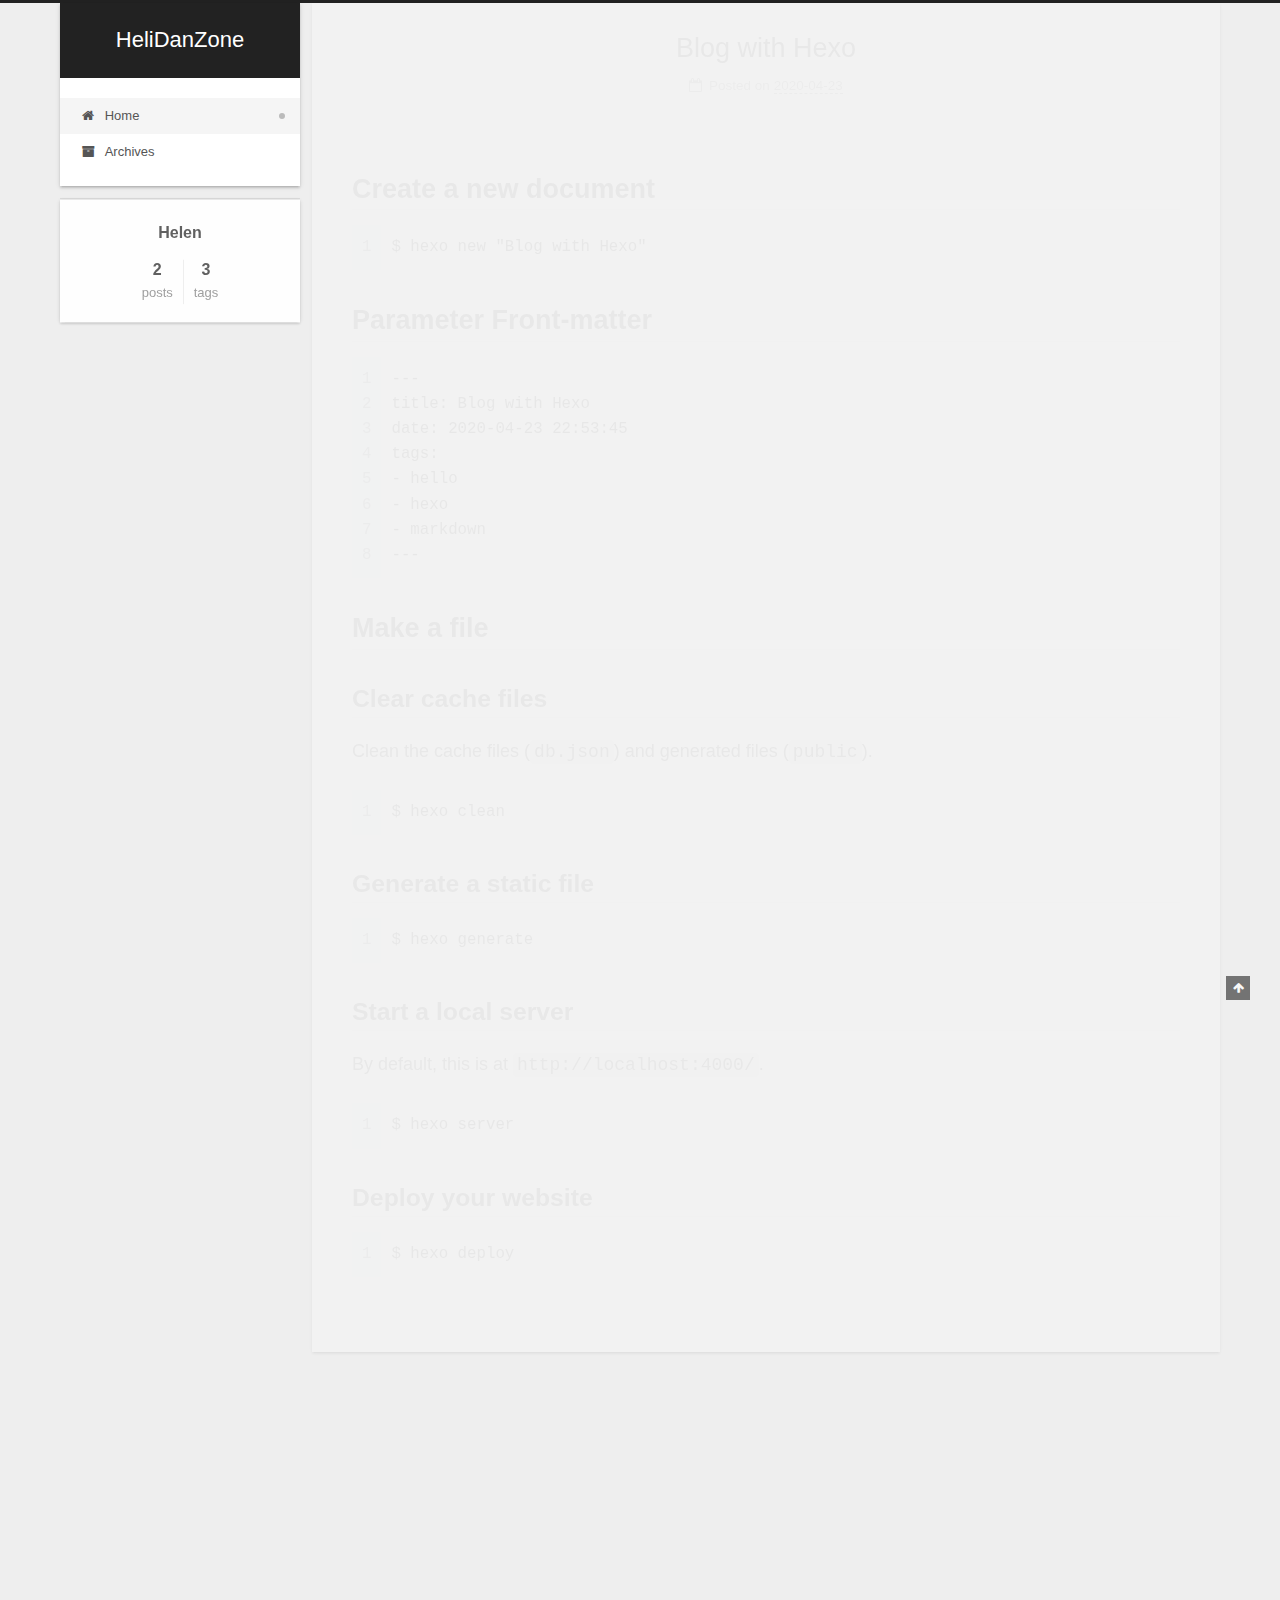
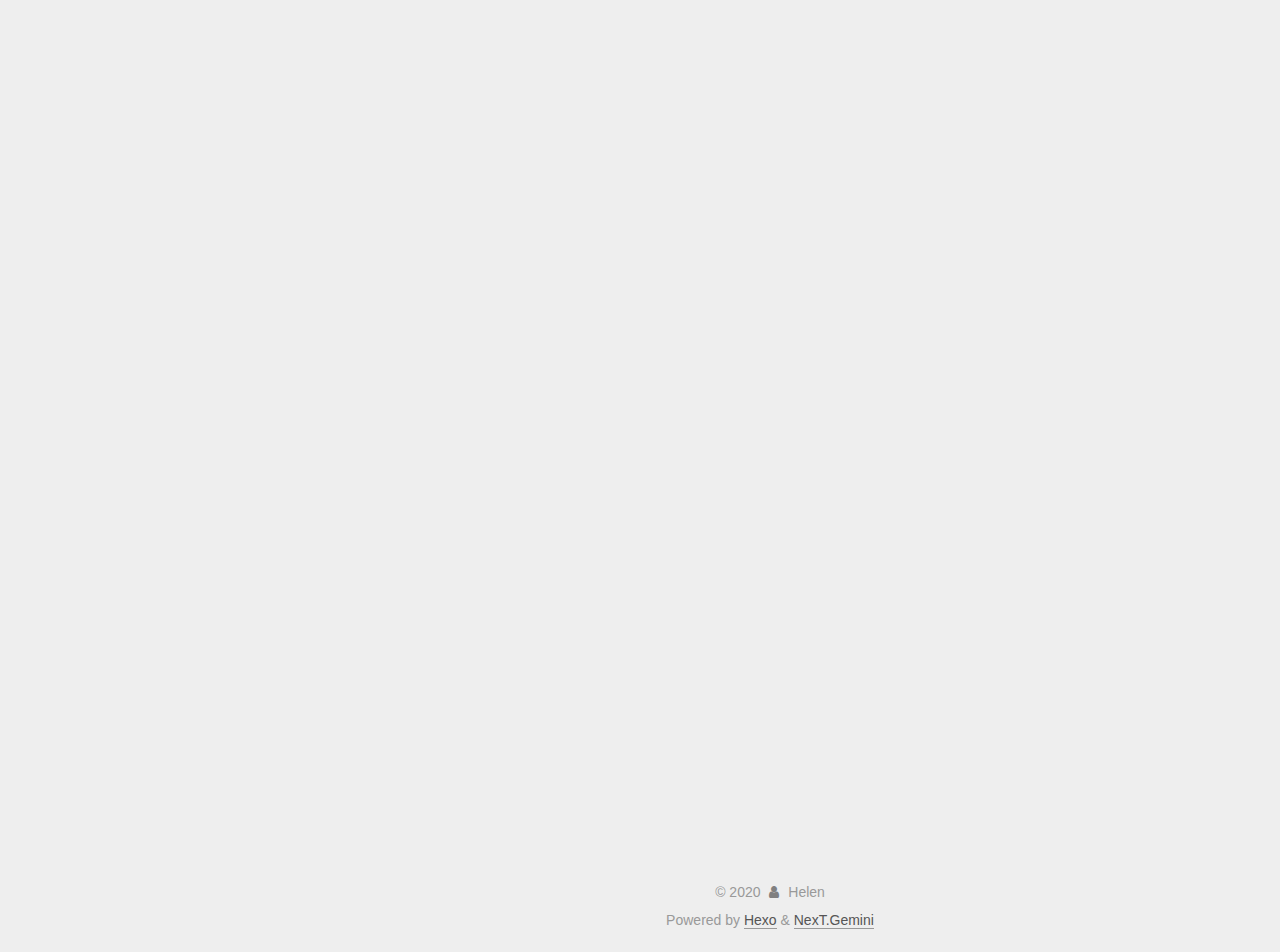
==== commit fbd64861: "Site updated: 2020-04-24 00:02:41" ====
--- a/index.html
+++ b/index.html
@@ -17,15 +17,15 @@
 
 <script id="hexo-configurations">
     var NexT = window.NexT || {};
-    var CONFIG = {"hostname":"yoursite.com","root":"/","scheme":"Muse","version":"7.8.0","exturl":false,"sidebar":{"position":"left","display":"post","padding":18,"offset":12,"onmobile":false},"copycode":{"enable":false,"show_result":false,"style":null},"back2top":{"enable":true,"sidebar":false,"scrollpercent":false},"bookmark":{"enable":false,"color":"#222","save":"auto"},"fancybox":false,"mediumzoom":false,"lazyload":false,"pangu":false,"comments":{"style":"tabs","active":null,"storage":true,"lazyload":false,"nav":null},"algolia":{"hits":{"per_page":10},"labels":{"input_placeholder":"Search for Posts","hits_empty":"We didn't find any results for the search: ${query}","hits_stats":"${hits} results found in ${time} ms"}},"localsearch":{"enable":false,"trigger":"auto","top_n_per_article":1,"unescape":false,"preload":false},"motion":{"enable":true,"async":false,"transition":{"post_block":"fadeIn","post_header":"slideDownIn","post_body":"slideDownIn","coll_header":"slideLeftIn","sidebar":"slideUpIn"}}};
+    var CONFIG = {"hostname":"yoursite.com","root":"/","scheme":"Gemini","version":"7.8.0","exturl":false,"sidebar":{"position":"left","display":"post","padding":18,"offset":12,"onmobile":false},"copycode":{"enable":false,"show_result":false,"style":null},"back2top":{"enable":true,"sidebar":false,"scrollpercent":false},"bookmark":{"enable":false,"color":"#222","save":"auto"},"fancybox":false,"mediumzoom":false,"lazyload":false,"pangu":false,"comments":{"style":"tabs","active":null,"storage":true,"lazyload":false,"nav":null},"algolia":{"hits":{"per_page":10},"labels":{"input_placeholder":"Search for Posts","hits_empty":"We didn't find any results for the search: ${query}","hits_stats":"${hits} results found in ${time} ms"}},"localsearch":{"enable":false,"trigger":"auto","top_n_per_article":1,"unescape":false,"preload":false},"motion":{"enable":true,"async":false,"transition":{"post_block":"fadeIn","post_header":"slideDownIn","post_body":"slideDownIn","coll_header":"slideLeftIn","sidebar":"slideUpIn"}}};
   </script>
 
   <meta property="og:type" content="website">
-<meta property="og:title" content="Hexo">
+<meta property="og:title" content="HeliDanZone">
 <meta property="og:url" content="http://yoursite.com/index.html">
-<meta property="og:site_name" content="Hexo">
+<meta property="og:site_name" content="HeliDanZone">
 <meta property="og:locale" content="en_US">
-<meta property="article:author" content="John Doe">
+<meta property="article:author" content="Helen">
 <meta name="twitter:card" content="summary">
 
 <link rel="canonical" href="http://yoursite.com/">
@@ -41,7 +41,7 @@
   };
 </script>
 
-  <title>Hexo</title>
+  <title>HeliDanZone</title>
   
 
 
@@ -92,7 +92,7 @@
 
     <a href="/" class="brand" rel="start">
       <span class="logo-line-before"><i></i></span>
-      <h1 class="site-title">Hexo</h1>
+      <h1 class="site-title">HeliDanZone</h1>
       <span class="logo-line-after"><i></i></span>
     </a>
   </div>
@@ -149,12 +149,12 @@
 
     <span hidden itemprop="author" itemscope itemtype="http://schema.org/Person">
       <meta itemprop="image" content="/images/avatar.gif">
-      <meta itemprop="name" content="John Doe">
+      <meta itemprop="name" content="Helen">
       <meta itemprop="description" content="">
     </span>
 
     <span hidden itemprop="publisher" itemscope itemtype="http://schema.org/Organization">
-      <meta itemprop="name" content="Hexo">
+      <meta itemprop="name" content="HeliDanZone">
     </span>
       <header class="post-header">
         <h2 class="post-title" itemprop="name headline">
@@ -219,12 +219,12 @@
 
     <span hidden itemprop="author" itemscope itemtype="http://schema.org/Person">
       <meta itemprop="image" content="/images/avatar.gif">
-      <meta itemprop="name" content="John Doe">
+      <meta itemprop="name" content="Helen">
       <meta itemprop="description" content="">
     </span>
 
     <span hidden itemprop="publisher" itemscope itemtype="http://schema.org/Organization">
-      <meta itemprop="name" content="Hexo">
+      <meta itemprop="name" content="HeliDanZone">
     </span>
       <header class="post-header">
         <h2 class="post-title" itemprop="name headline">
@@ -339,7 +339,7 @@
 
       <div class="site-overview-wrap sidebar-panel">
         <div class="site-author motion-element" itemprop="author" itemscope itemtype="http://schema.org/Person">
-  <p class="site-author-name" itemprop="name">John Doe</p>
+  <p class="site-author-name" itemprop="name">Helen</p>
   <div class="site-description" itemprop="description"></div>
 </div>
 <div class="site-state-wrap motion-element">
@@ -383,9 +383,9 @@
   <span class="with-love">
     <i class="fa fa-user"></i>
   </span>
-  <span class="author" itemprop="copyrightHolder">John Doe</span>
+  <span class="author" itemprop="copyrightHolder">Helen</span>
 </div>
-  <div class="powered-by">Powered by <a href="https://hexo.io/" class="theme-link" rel="noopener" target="_blank">Hexo</a> & <a href="https://muse.theme-next.org/" class="theme-link" rel="noopener" target="_blank">NexT.Muse</a>
+  <div class="powered-by">Powered by <a href="https://hexo.io/" class="theme-link" rel="noopener" target="_blank">Hexo</a> & <a href="https://theme-next.org/" class="theme-link" rel="noopener" target="_blank">NexT.Gemini</a>
   </div>
 
         
@@ -411,7 +411,7 @@
 <script src="/js/motion.js"></script>
 
 
-<script src="/js/schemes/muse.js"></script>
+<script src="/js/schemes/pisces.js"></script>
 
 
 <script src="/js/next-boot.js"></script>
--- a/css/main.css
+++ b/css/main.css
@@ -1,5 +1,5 @@
 :root {
-  --body-bg-color: #fff;
+  --body-bg-color: #eee;
   --content-bg-color: #fff;
   --card-bg-color: #f5f5f5;
   --text-color: #555;
@@ -10,11 +10,11 @@
   --table-row-odd-bg-color: #f9f9f9;
   --table-row-hover-bg-color: #f5f5f5;
   --menu-item-bg-color: #f5f5f5;
-  --btn-default-bg: #222;
-  --btn-default-color: #fff;
-  --btn-default-border-color: #222;
-  --btn-default-hover-bg: #fff;
-  --btn-default-hover-color: #222;
+  --btn-default-bg: #fff;
+  --btn-default-color: #555;
+  --btn-default-border-color: #555;
+  --btn-default-hover-bg: #222;
+  --btn-default-hover-color: #fff;
   --btn-default-hover-border-color: #222;
 }
 html {
@@ -314,7 +314,7 @@
 .btn {
   background: var(--btn-default-bg);
   border: 2px solid var(--btn-default-border-color);
-  border-radius: 0;
+  border-radius: 2px;
   color: var(--btn-default-color);
   display: inline-block;
   font-size: 0.875em;
@@ -928,16 +928,16 @@
 }
 .main-inner {
   margin: 0 auto;
-  width: 700px;
+  width: calc(100% - 20px);
 }
 @media (min-width: 1200px) {
   .main-inner {
-    width: 800px;
+    width: 1160px;
   }
 }
 @media (min-width: 1600px) {
   .main-inner {
-    width: 900px;
+    width: 73%;
   }
 }
 @media (max-width: 767px) {
@@ -950,16 +950,16 @@
 }
 .header-inner {
   margin: 0 auto;
-  width: 700px;
+  width: calc(100% - 20px);
 }
 @media (min-width: 1200px) {
   .header-inner {
-    width: 800px;
+    width: 1160px;
   }
 }
 @media (min-width: 1600px) {
   .header-inner {
-    width: 900px;
+    width: 73%;
   }
 }
 .site-brand-container {
@@ -998,7 +998,7 @@
   margin: 0;
 }
 .site-subtitle {
-  color: #999;
+  color: #ddd;
   font-size: 0.8125em;
   margin: 10px 0;
 }
@@ -1140,22 +1140,22 @@
   display: inline-block;
 }
 .site-author-image {
-  border: 2px solid #333;
+  border: 1px solid #eee;
   display: block;
   margin: 0 auto;
-  max-width: 96px;
+  max-width: 120px;
   padding: 2px;
 }
 .site-author-name {
-  color: #f5f5f5;
-  font-weight: normal;
-  margin: 5px 0 0;
+  color: var(--text-color);
+  font-weight: 600;
+  margin: 0;
   text-align: center;
 }
 .site-description {
   color: #999;
-  font-size: 1em;
-  margin-top: 5px;
+  font-size: 0.8125em;
+  margin-top: 0;
   text-align: center;
 }
 .links-of-author {
@@ -1172,7 +1172,7 @@
 }
 .links-of-author a::before,
 .links-of-author span.exturl::before {
-  background: #ff59da;
+  background: #954258;
   border-radius: 50%;
   content: ' ';
   display: inline-block;
@@ -1253,14 +1253,14 @@
   margin-left: 10px;
 }
 .sidebar-nav li:hover {
-  color: #f5f5f5;
+  color: #fc6423;
 }
 .sidebar-nav .sidebar-nav-active {
-  border-bottom-color: #87daff;
-  color: #87daff;
+  border-bottom-color: #fc6423;
+  color: #fc6423;
 }
 .sidebar-nav .sidebar-nav-active:hover {
-  color: #87daff;
+  color: #fc6423;
 }
 .sidebar-panel {
   display: none;
@@ -1289,7 +1289,7 @@
   }
 }
 .sidebar-toggle:hover .toggle-line {
-  background: #87daff;
+  background: #fc6423;
 }
 .post-toc {
   font-size: 0.875em;
@@ -1328,14 +1328,14 @@
   display: block;
 }
 .post-toc .nav .active > a {
-  border-bottom-color: #87daff;
-  color: #87daff;
+  border-bottom-color: #fc6423;
+  color: #fc6423;
 }
 .post-toc .nav .active-current > a {
-  color: #87daff;
+  color: #fc6423;
 }
 .post-toc .nav .active-current > a:hover {
-  color: #87daff;
+  color: #fc6423;
 }
 .site-state {
   display: flex;
@@ -1350,20 +1350,20 @@
   padding: 0 15px;
 }
 .site-state-item:not(:first-child) {
-  border-left: 1px solid #333;
+  border-left: 1px solid #eee;
 }
 .site-state-item a {
   border-bottom: none;
 }
 .site-state-item-count {
   display: block;
-  font-size: 1.25em;
+  font-size: 1em;
   font-weight: 600;
   text-align: center;
 }
 .site-state-item-name {
-  color: inherit;
-  font-size: 0.875em;
+  color: #999;
+  font-size: 0.8125em;
 }
 .footer {
   color: #999;
@@ -1380,16 +1380,16 @@
   box-sizing: border-box;
   margin: 0 auto;
   text-align: center;
-  width: 700px;
+  width: calc(100% - 20px);
 }
 @media (min-width: 1200px) {
   .footer-inner {
-    width: 800px;
+    width: 1160px;
   }
 }
 @media (min-width: 1600px) {
   .footer-inner {
-    width: 900px;
+    width: 73%;
   }
 }
 .languages {
@@ -1487,7 +1487,7 @@
   color: #fff;
   cursor: pointer;
   left: 30px;
-  opacity: 1;
+  opacity: 0.6;
   padding: 0 6px;
   position: fixed;
   transition-property: bottom;
@@ -1498,10 +1498,10 @@
   display: none;
 }
 .back-to-top:hover {
-  color: #87daff;
+  color: #fc6423;
 }
 .back-to-top.back-to-top-on {
-  bottom: 19px;
+  bottom: 30px;
 }
 @media (max-width: 991px) {
   .back-to-top {
@@ -2141,156 +2141,423 @@
 .tag-cloud a:hover {
   color: #222 !important;
 }
-@media (max-width: 767px) {
-  .header-inner,
-  .main-inner,
+.header {
+  margin: 0 auto;
+  position: relative;
+  width: calc(100% - 20px);
+}
+@media (min-width: 1200px) {
+  .header {
+    width: 1160px;
+  }
+}
+@media (min-width: 1600px) {
+  .header {
+    width: 73%;
+  }
+}
+@media (max-width: 991px) {
+  .header {
+    width: auto;
+  }
+}
+.header-inner {
+  background: var(--content-bg-color);
+  border-radius: initial;
+  box-shadow: 0 2px 2px 0 rgba(0,0,0,0.12), 0 3px 1px -2px rgba(0,0,0,0.06), 0 1px 5px 0 rgba(0,0,0,0.12);
+  overflow: hidden;
+  padding: 0;
+  position: absolute;
+  top: 0;
+  width: 240px;
+}
+@media (min-width: 1200px) {
+  .header-inner {
+    width: 240px;
+  }
+}
+@media (max-width: 991px) {
+  .header-inner {
+    border-radius: initial;
+    position: relative;
+    width: auto;
+  }
+}
+.main-inner {
+  align-items: flex-start;
+  display: flex;
+  justify-content: space-between;
+  flex-direction: row-reverse;
+}
+@media (max-width: 991px) {
+  .main-inner {
+    width: auto;
+  }
+}
+.content-wrap {
+  background: var(--content-bg-color);
+  border-radius: initial;
+  box-shadow: 0 2px 2px 0 rgba(0,0,0,0.12), 0 3px 1px -2px rgba(0,0,0,0.06), 0 1px 5px 0 rgba(0,0,0,0.12);
+  box-sizing: border-box;
+  padding: 40px;
+  width: calc(100% - 252px);
+}
+@media (max-width: 991px) {
+  .content-wrap {
+    border-radius: initial;
+    padding: 20px;
+    width: 100%;
+  }
+}
+.footer-inner {
+  padding-left: 260px;
+}
+.back-to-top {
+  left: auto;
+  right: 30px;
+}
+@media (max-width: 991px) {
+  .back-to-top {
+    right: 20px;
+  }
+}
+@media (max-width: 991px) {
   .footer-inner {
+    padding-left: 0;
+    padding-right: 0;
     width: auto;
   }
 }
-.header-inner {
-  padding-top: 100px;
-}
-@media (max-width: 767px) {
-  .header-inner {
-    padding-top: 50px;
-  }
-}
-.main-inner {
-  padding-bottom: 60px;
-}
-.content {
-  padding-top: 70px;
-}
-@media (max-width: 767px) {
-  .content {
-    padding-top: 35px;
-  }
-}
-embed {
+.site-brand-container {
+  background: #222;
+}
+@media (max-width: 991px) {
+  .site-brand-container {
+    box-shadow: 0 0 16px rgba(0,0,0,0.5);
+  }
+}
+.site-meta {
+  padding: 20px 0;
+}
+.brand {
+  padding: 0;
+}
+.site-subtitle {
+  margin: 10px 10px 0;
+}
+.custom-logo-image {
+  margin-top: 20px;
+}
+@media (max-width: 991px) {
+  .custom-logo-image {
+    display: none;
+  }
+}
+@media (min-width: 768px) and (max-width: 991px) {
+  .site-nav-toggle,
+  .site-nav-right {
+    display: flex;
+    flex-direction: column;
+    justify-content: center;
+  }
+}
+.site-nav-toggle .toggle,
+.site-nav-right .toggle {
+  color: #fff;
+}
+.site-nav-toggle .toggle .toggle-line,
+.site-nav-right .toggle .toggle-line {
+  background: #fff;
+}
+@media (min-width: 768px) and (max-width: 991px) {
+  .site-nav {
+    display: none;
+  }
+}
+.menu-item-active a::after {
+  background: #bbb;
+  border-radius: 50%;
+  content: ' ';
+  height: 6px;
+  margin-top: -3px;
+  position: absolute;
+  right: 15px;
+  top: 50%;
+  width: 6px;
+}
+.menu .menu-item {
   display: block;
-  margin: 0 auto 25px auto;
-}
-.custom-logo .site-meta-headline {
-  text-align: center;
-}
-.custom-logo .site-title {
-  color: #222;
-  margin: 10px auto 0;
-}
-.custom-logo .site-title a {
-  border: 0;
-}
-.custom-logo-image {
-  background: #fff;
-  margin: 0 auto;
-  max-width: 150px;
-  padding: 5px;
-}
-.brand {
-  background: var(--btn-default-bg);
-}
-@media (max-width: 767px) {
-  .site-nav {
-    border-bottom: 1px solid #ddd;
-    border-top: 1px solid #ddd;
-    left: 0;
-    margin: 0;
-    padding: 0;
-    width: 100%;
-  }
-}
-@media (max-width: 767px) {
-  .menu {
-    text-align: left;
-  }
-}
-.menu-item-active a,
-.menu .menu-item a:hover,
-.menu .menu-item span.exturl:hover {
-  background: transparent;
-  border-bottom: 1px solid var(--link-hover-color) !important;
-}
-@media (max-width: 767px) {
-  .menu-item-active a,
-  .menu .menu-item a:hover,
-  .menu .menu-item span.exturl:hover {
-    border-bottom: 1px dotted #ddd !important;
-  }
-}
-@media (max-width: 767px) {
-  .menu .menu-item {
-    margin: 0 10px;
-  }
+  margin: 0;
 }
 .menu .menu-item a,
 .menu .menu-item span.exturl {
-  border-bottom: 1px solid transparent;
-}
-@media (max-width: 767px) {
-  .menu .menu-item a,
-  .menu .menu-item span.exturl {
-    padding: 5px 10px;
-  }
-}
-@media (min-width: 768px) and (max-width: 991px) {
-  .menu .menu-item .fa {
-    display: block;
-    line-height: 2;
-    margin-right: 0;
-    width: 100%;
-  }
-}
-@media (min-width: 992px) {
-  .menu .menu-item .fa {
-    display: block;
-    line-height: 2;
-    margin-right: 0;
-    width: 100%;
+  padding: 5px 20px;
+  position: relative;
+  text-align: left;
+  transition-property: background-color;
+}
+@media (max-width: 991px) {
+  .menu .menu-item.menu-item-search {
+    display: none;
   }
 }
 .menu .menu-item .badge {
-  background: #eee;
-  padding: 1px 4px;
+  background: #ccc;
+  border-radius: 10px;
+  color: #fff;
+  float: right;
+  padding: 2px 5px;
+  text-shadow: 1px 1px 0 rgba(0,0,0,0.1);
+  vertical-align: middle;
 }
 .sub-menu {
-  margin: 10px 0;
+  background: var(--content-bg-color);
+  border-bottom: 1px solid #ddd;
+  margin: 0;
+  padding: 6px 0;
 }
 .sub-menu .menu-item {
   display: inline-block;
 }
+.sub-menu .menu-item a,
+.sub-menu .menu-item span.exturl {
+  background: transparent;
+  margin: 5px 10px;
+  padding: initial;
+}
+.sub-menu .menu-item a:hover,
+.sub-menu .menu-item span.exturl:hover {
+  background: transparent;
+  color: #fc6423;
+}
+.sub-menu .menu-item a::after,
+.sub-menu .menu-item span.exturl::after {
+  content: initial !important;
+}
+.sub-menu .menu-item-active a {
+  border-bottom-color: #fc6423;
+  color: #fc6423;
+}
+.sub-menu .menu-item-active a:hover {
+  border-bottom-color: #fc6423;
+}
 .sidebar {
-  left: -320px;
-}
-.sidebar.sidebar-active {
-  left: 0;
-}
-.sidebar {
-  width: 320px;
-  z-index: 1200;
-  transition-delay: 0s;
-  transition-duration: 0.2s;
-  transition-timing-function: ease-out;
-}
-.sidebar a,
-.sidebar span.exturl {
-  border-bottom-color: #555;
-  color: #999;
-}
-.sidebar a:hover,
-.sidebar span.exturl:hover {
-  border-bottom-color: #eee;
-  color: #eee;
-}
-.links-of-blogroll-item {
-  padding: 2px 10px;
-}
-.links-of-blogroll-item a,
-.links-of-blogroll-item span.exturl {
+  background: var(--body-bg-color);
+  box-shadow: none;
+  margin-top: 100%;
+  position: static;
+  width: 240px;
+}
+@media (max-width: 991px) {
+  .sidebar {
+    display: none;
+  }
+}
+.sidebar-toggle {
+  display: none;
+}
+.sidebar-inner {
+  background: var(--content-bg-color);
+  border-radius: initial;
+  box-shadow: 0 2px 2px 0 rgba(0,0,0,0.12), 0 3px 1px -2px rgba(0,0,0,0.06), 0 1px 5px 0 rgba(0,0,0,0.12), 0 -1px 0.5px 0 rgba(0,0,0,0.09);
+  box-sizing: border-box;
+  color: var(--text-color);
+  width: 240px;
+  opacity: 0;
+}
+.sidebar-inner.affix {
+  position: fixed;
+  top: 12px;
+}
+.sidebar-inner.affix-bottom {
+  position: absolute;
+}
+.site-state-item {
+  padding: 0 10px;
+}
+.sidebar-button {
+  border-bottom: 1px dotted #ccc;
+  border-top: 1px dotted #ccc;
+  margin-top: 10px;
+  text-align: center;
+}
+.sidebar-button a {
+  border: 0;
+  color: #fc6423;
+  display: block;
+}
+.sidebar-button a:hover {
+  background: none;
+  border: 0;
+  color: #e34603;
+}
+.sidebar-button a:hover .fa {
+  color: #e34603;
+}
+.links-of-author {
+  display: flex;
+  flex-wrap: wrap;
+  margin-top: 10px;
+  justify-content: center;
+}
+.links-of-author-item {
+  margin: 5px 0 0;
+  width: 50%;
+}
+.links-of-author-item a,
+.links-of-author-item span.exturl {
   box-sizing: border-box;
   display: inline-block;
-  max-width: 280px;
+  margin-bottom: 0;
+  margin-right: 0;
+  max-width: 216px;
   overflow: hidden;
+  padding: 0 5px;
   text-overflow: ellipsis;
   white-space: nowrap;
 }
+.links-of-author-item a,
+.links-of-author-item span.exturl {
+  border-bottom: none;
+  display: block;
+  text-decoration: none;
+}
+.links-of-author-item a::before,
+.links-of-author-item span.exturl::before {
+  display: none;
+}
+.links-of-author-item a:hover,
+.links-of-author-item span.exturl:hover {
+  background: var(--body-bg-color);
+  border-radius: 4px;
+}
+.links-of-author-item .fa {
+  margin-right: 2px;
+}
+.links-of-blogroll-item {
+  padding: 0;
+}
+.content-wrap {
+  background: initial;
+  box-shadow: initial;
+  padding: initial;
+}
+.post-block {
+  background: var(--content-bg-color);
+  border-radius: initial;
+  box-shadow: 0 2px 2px 0 rgba(0,0,0,0.12), 0 3px 1px -2px rgba(0,0,0,0.06), 0 1px 5px 0 rgba(0,0,0,0.12);
+  padding: 40px;
+}
+.post-block + .post-block {
+  border-radius: initial;
+  box-shadow: 0 2px 2px 0 rgba(0,0,0,0.12), 0 3px 1px -2px rgba(0,0,0,0.06), 0 1px 5px 0 rgba(0,0,0,0.12), 0 -1px 0.5px 0 rgba(0,0,0,0.09);
+  margin-top: 12px;
+}
+.comments {
+  background: var(--content-bg-color);
+  border-radius: initial;
+  box-shadow: 0 2px 2px 0 rgba(0,0,0,0.12), 0 3px 1px -2px rgba(0,0,0,0.06), 0 1px 5px 0 rgba(0,0,0,0.12), 0 -1px 0.5px 0 rgba(0,0,0,0.09);
+  margin-top: 12px;
+  padding: 40px;
+}
+.tabs-comment {
+  margin-top: 1em;
+}
+.content {
+  padding-top: initial;
+}
+.post-eof {
+  display: none;
+}
+.pagination {
+  background: var(--content-bg-color);
+  border-radius: initial;
+  border-top: initial;
+  box-shadow: 0 2px 2px 0 rgba(0,0,0,0.12), 0 3px 1px -2px rgba(0,0,0,0.06), 0 1px 5px 0 rgba(0,0,0,0.12), 0 -1px 0.5px 0 rgba(0,0,0,0.09);
+  margin: 12px 0 0;
+  padding: 10px 0 10px;
+}
+.pagination .prev,
+.pagination .next,
+.pagination .page-number {
+  margin-bottom: initial;
+  top: initial;
+}
+.main {
+  padding-bottom: initial;
+}
+.footer {
+  bottom: auto;
+}
+.sub-menu {
+  border-bottom: initial;
+  box-shadow: 0 2px 2px 0 rgba(0,0,0,0.12), 0 3px 1px -2px rgba(0,0,0,0.06), 0 1px 5px 0 rgba(0,0,0,0.12);
+}
+.sub-menu + .content .post-block {
+  box-shadow: 0 2px 2px 0 rgba(0,0,0,0.12), 0 3px 1px -2px rgba(0,0,0,0.06), 0 1px 5px 0 rgba(0,0,0,0.12), 0 -1px 0.5px 0 rgba(0,0,0,0.09);
+  margin-top: 12px;
+}
+@media (min-width: 768px) and (max-width: 991px) {
+  .sub-menu + .content .post-block {
+    margin-top: 10px;
+  }
+}
+@media (max-width: 767px) {
+  .sub-menu + .content .post-block {
+    margin-top: 8px;
+  }
+}
+.post-body h1,
+.post-body h2 {
+  border-bottom: 1px solid #eee;
+}
+.post-body h3 {
+  border-bottom: 1px dotted #eee;
+}
+@media (min-width: 768px) and (max-width: 991px) {
+  .content-wrap {
+    padding: 10px;
+  }
+  .posts-expand .post-button {
+    margin-top: 20px;
+  }
+  .post-block {
+    border-radius: initial;
+    box-shadow: 0 2px 2px 0 rgba(0,0,0,0.12), 0 3px 1px -2px rgba(0,0,0,0.06), 0 1px 5px 0 rgba(0,0,0,0.12), 0 -1px 0.5px 0 rgba(0,0,0,0.09);
+    padding: 20px;
+  }
+  .post-block + .post-block {
+    margin-top: 10px;
+  }
+  .comments {
+    margin-top: 10px;
+    padding: 10px 20px;
+  }
+  .pagination {
+    margin: 10px 0 0;
+  }
+}
+@media (max-width: 767px) {
+  .content-wrap {
+    padding: 8px;
+  }
+  .posts-expand .post-button {
+    margin: 12px 0;
+  }
+  .post-block {
+    border-radius: initial;
+    box-shadow: 0 2px 2px 0 rgba(0,0,0,0.12), 0 3px 1px -2px rgba(0,0,0,0.06), 0 1px 5px 0 rgba(0,0,0,0.12), 0 -1px 0.5px 0 rgba(0,0,0,0.09);
+    min-height: auto;
+    padding: 12px;
+  }
+  .post-block + .post-block {
+    margin-top: 8px;
+  }
+  .comments {
+    margin-top: 8px;
+    padding: 10px 12px;
+  }
+  .pagination {
+    margin: 8px 0 0;
+  }
+}
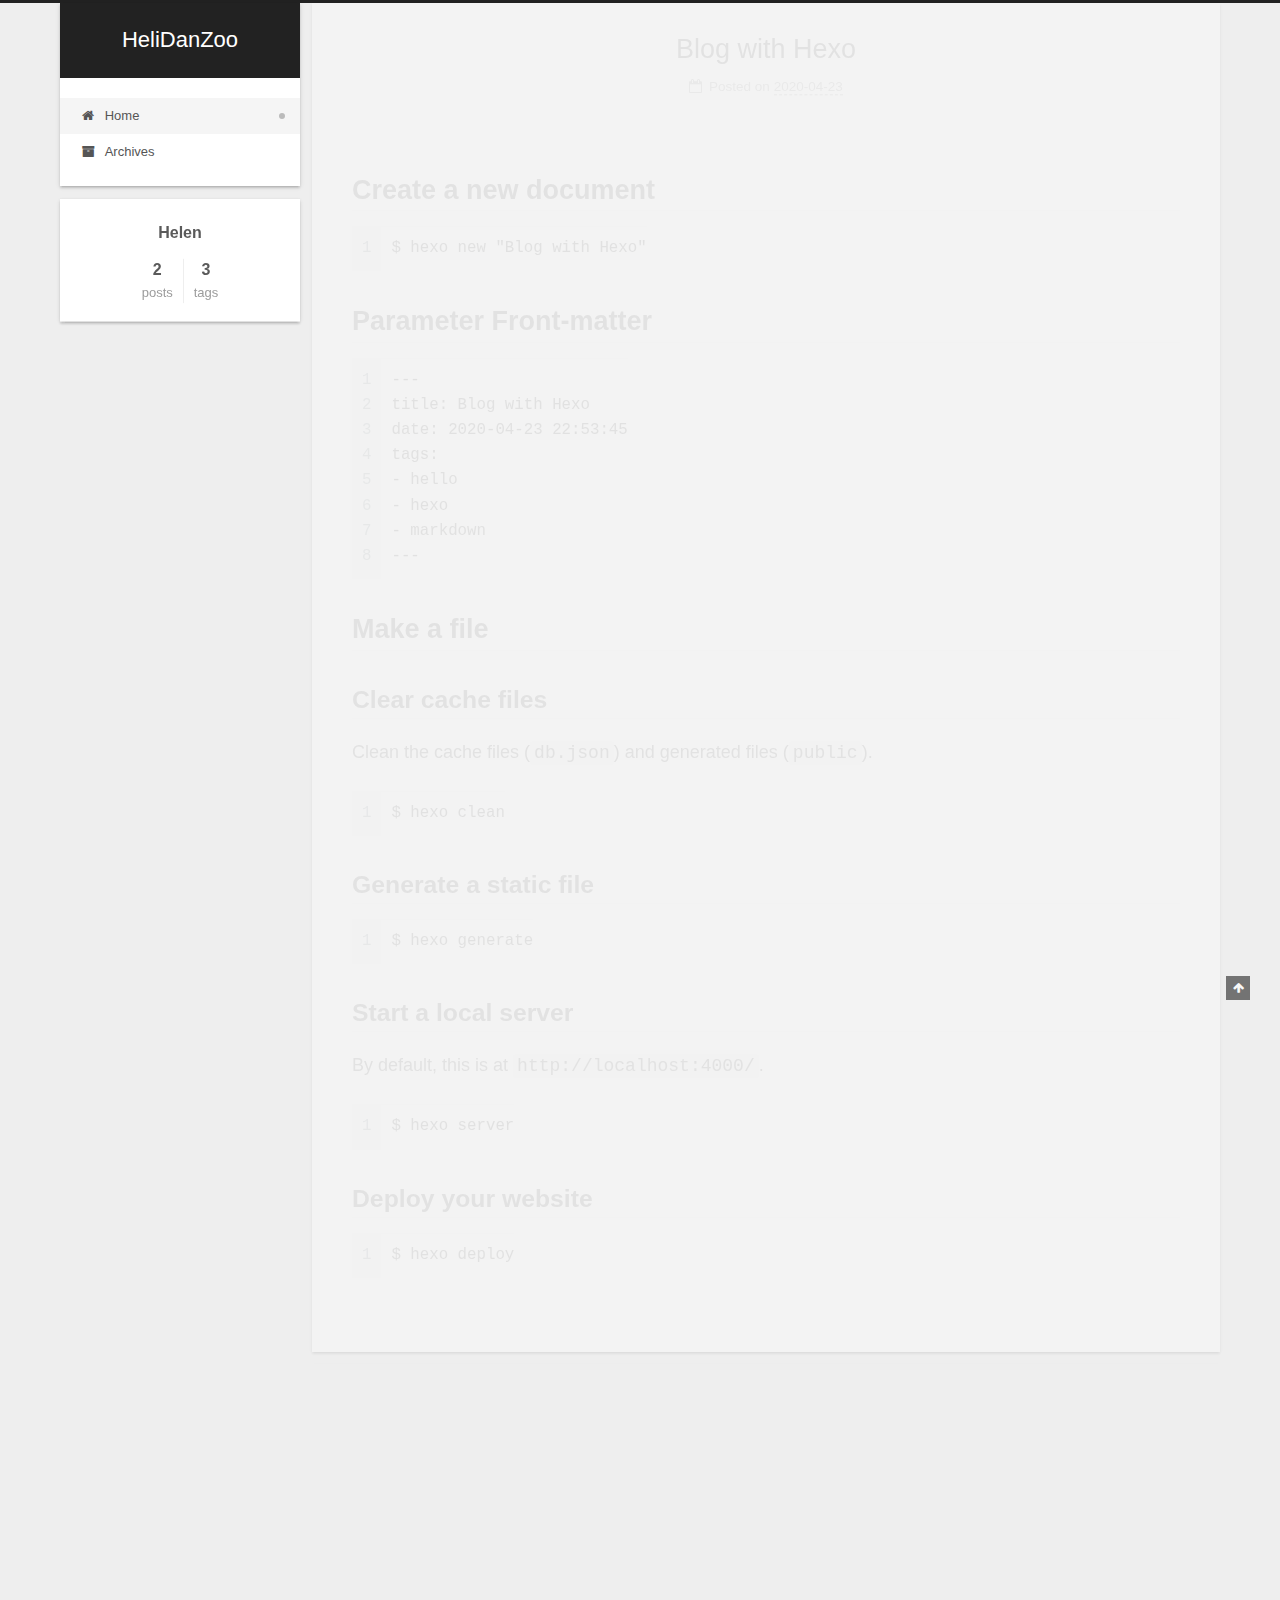
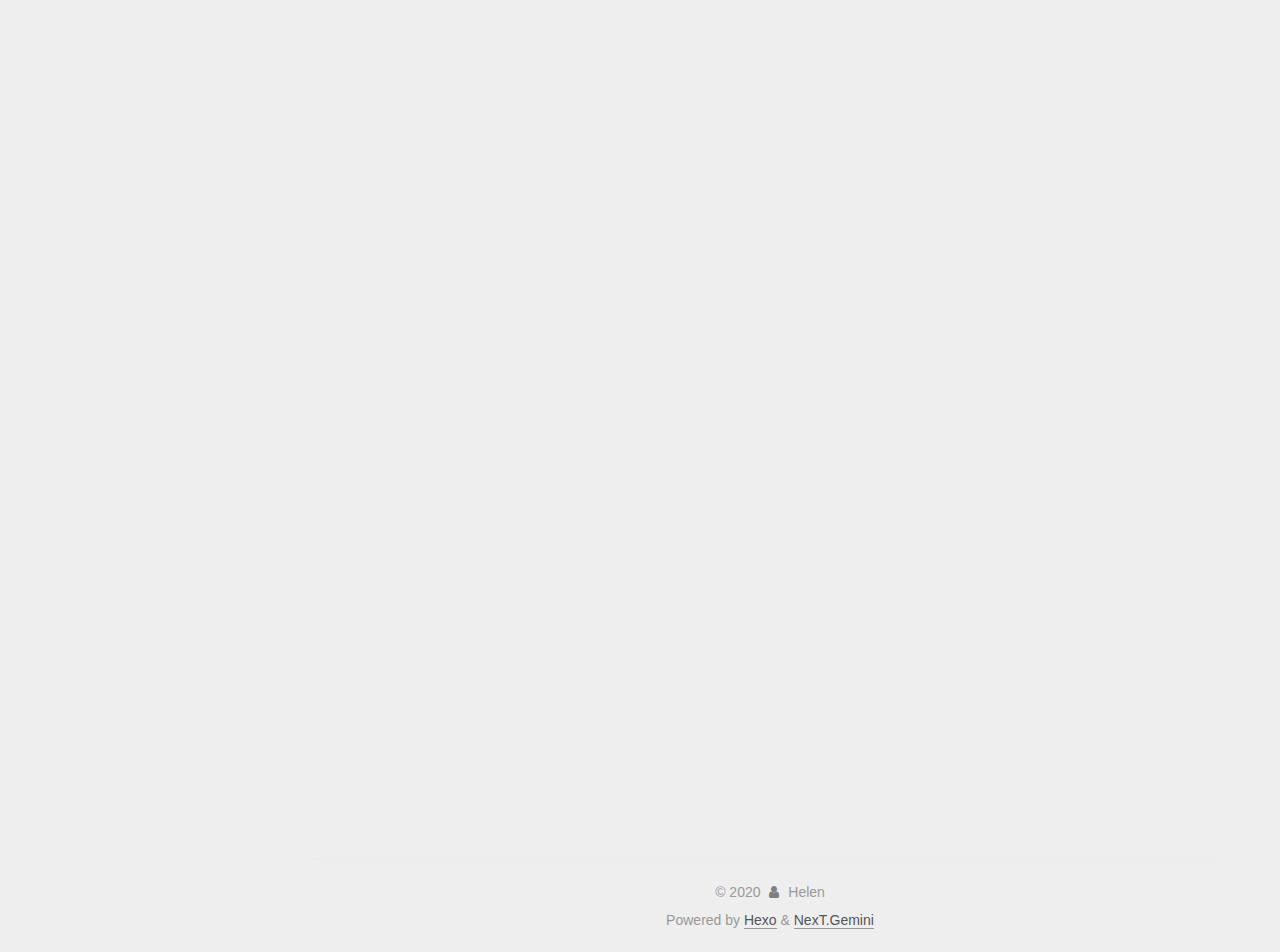
==== commit 7812f5a4: "Site updated: 2020-04-24 00:07:12" ====
--- a/index.html
+++ b/index.html
@@ -21,9 +21,9 @@
   </script>
 
   <meta property="og:type" content="website">
-<meta property="og:title" content="HeliDanZone">
+<meta property="og:title" content="HeliDanZoo">
 <meta property="og:url" content="http://yoursite.com/index.html">
-<meta property="og:site_name" content="HeliDanZone">
+<meta property="og:site_name" content="HeliDanZoo">
 <meta property="og:locale" content="en_US">
 <meta property="article:author" content="Helen">
 <meta name="twitter:card" content="summary">
@@ -41,7 +41,7 @@
   };
 </script>
 
-  <title>HeliDanZone</title>
+  <title>HeliDanZoo</title>
   
 
 
@@ -92,7 +92,7 @@
 
     <a href="/" class="brand" rel="start">
       <span class="logo-line-before"><i></i></span>
-      <h1 class="site-title">HeliDanZone</h1>
+      <h1 class="site-title">HeliDanZoo</h1>
       <span class="logo-line-after"><i></i></span>
     </a>
   </div>
@@ -154,7 +154,7 @@
     </span>
 
     <span hidden itemprop="publisher" itemscope itemtype="http://schema.org/Organization">
-      <meta itemprop="name" content="HeliDanZone">
+      <meta itemprop="name" content="HeliDanZoo">
     </span>
       <header class="post-header">
         <h2 class="post-title" itemprop="name headline">
@@ -224,7 +224,7 @@
     </span>
 
     <span hidden itemprop="publisher" itemscope itemtype="http://schema.org/Organization">
-      <meta itemprop="name" content="HeliDanZone">
+      <meta itemprop="name" content="HeliDanZoo">
     </span>
       <header class="post-header">
         <h2 class="post-title" itemprop="name headline">
--- a/css/main.css
+++ b/css/main.css
@@ -1172,7 +1172,7 @@
 }
 .links-of-author a::before,
 .links-of-author span.exturl::before {
-  background: #954258;
+  background: #fff;
   border-radius: 50%;
   content: ' ';
   display: inline-block;
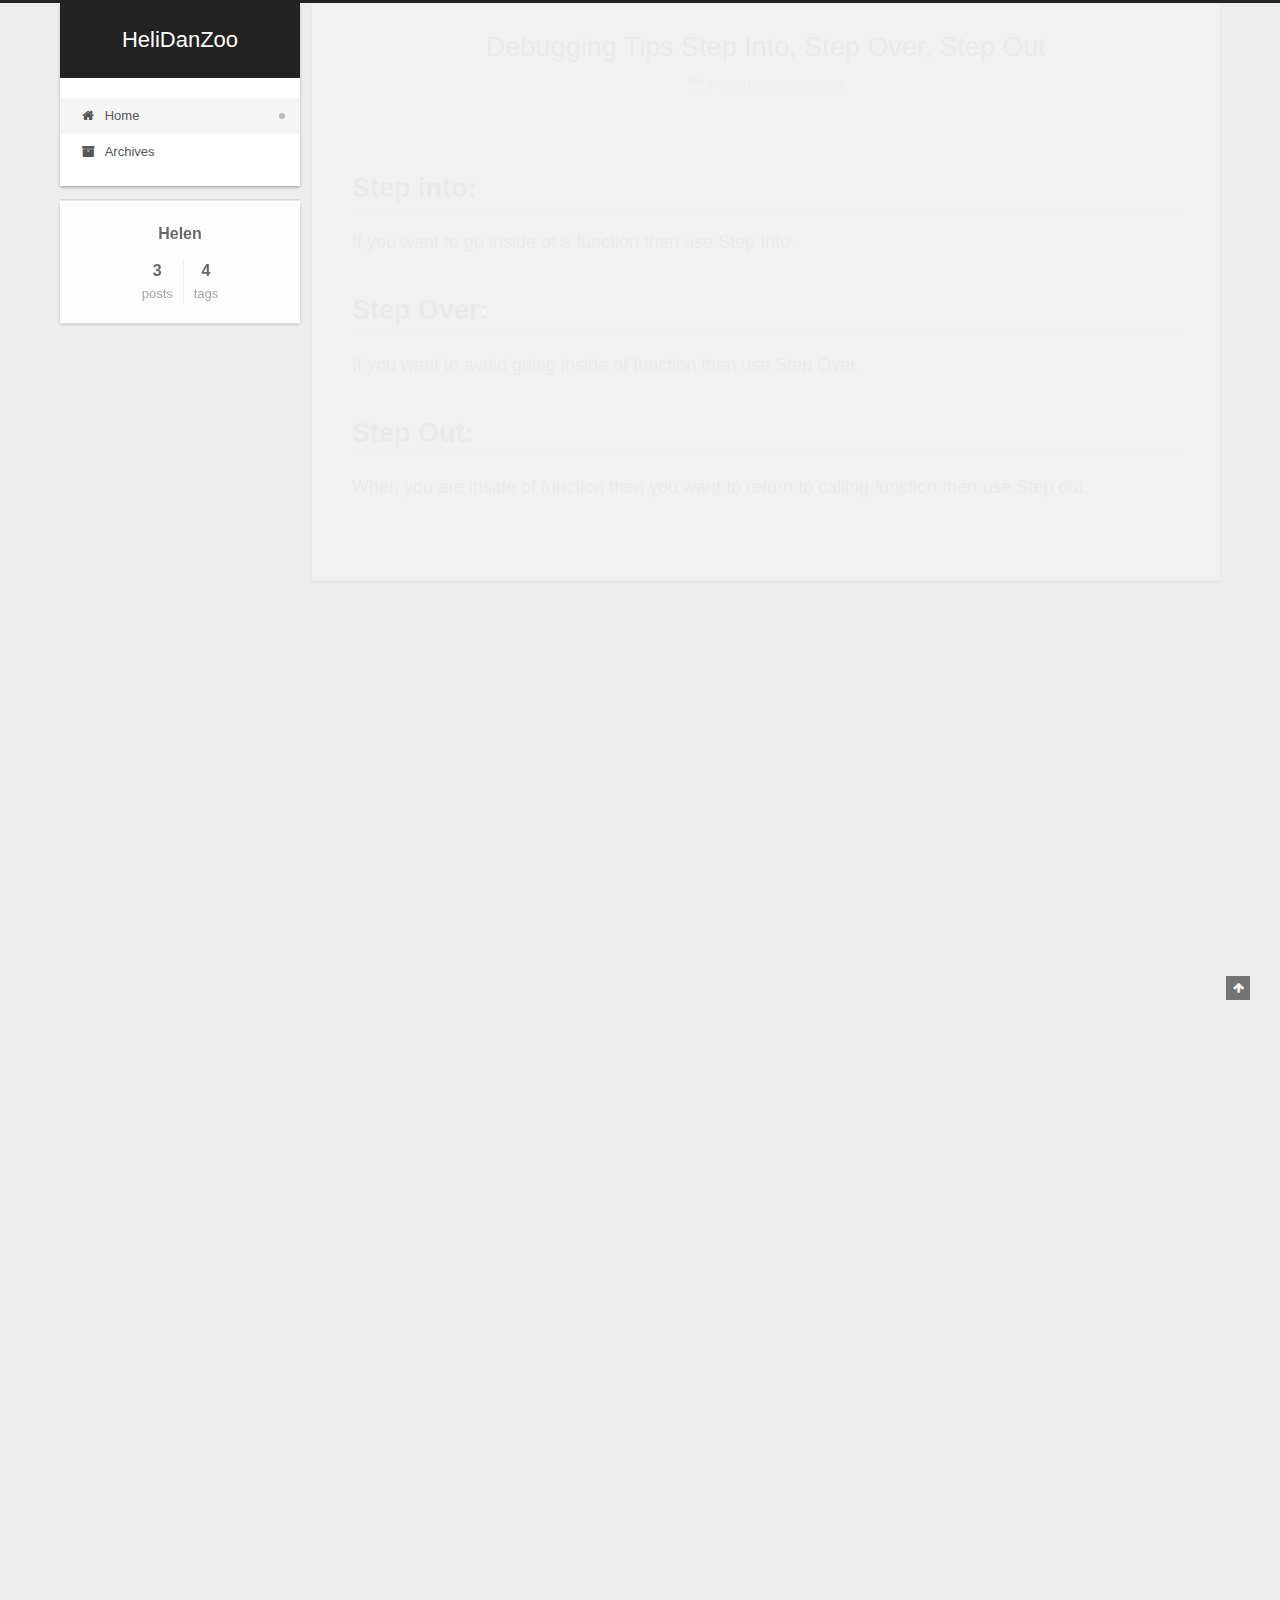
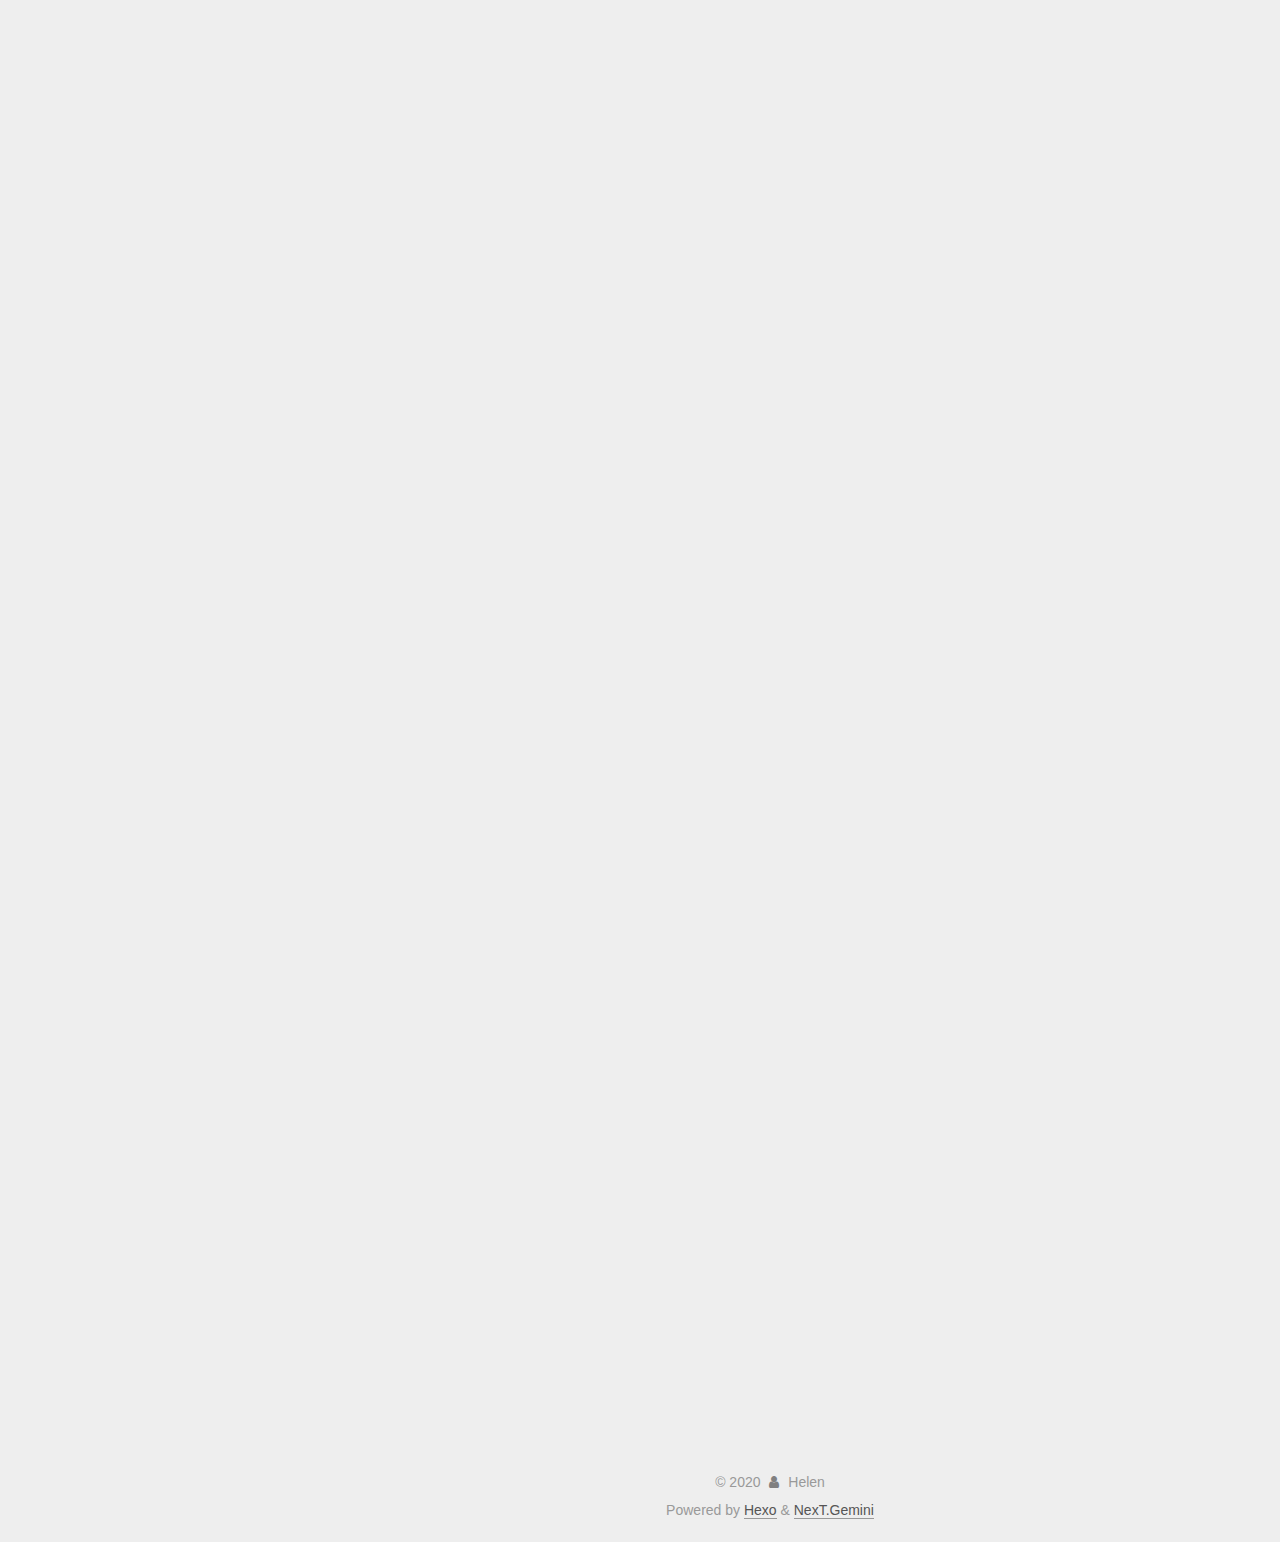
==== commit 9938c15a: "Site updated: 2020-04-26 07:07:22" ====
--- a/index.html
+++ b/index.html
@@ -141,6 +141,67 @@
 
           <div class="content index posts-expand">
             
+      
+  
+  
+  <article itemscope itemtype="http://schema.org/Article" class="post-block" lang="en">
+    <link itemprop="mainEntityOfPage" href="http://yoursite.com/2020/04/26/Debugging-Tips-Step-Into-Step-Over-Step-Out/">
+
+    <span hidden itemprop="author" itemscope itemtype="http://schema.org/Person">
+      <meta itemprop="image" content="/images/avatar.gif">
+      <meta itemprop="name" content="Helen">
+      <meta itemprop="description" content="">
+    </span>
+
+    <span hidden itemprop="publisher" itemscope itemtype="http://schema.org/Organization">
+      <meta itemprop="name" content="HeliDanZoo">
+    </span>
+      <header class="post-header">
+        <h2 class="post-title" itemprop="name headline">
+          
+            <a href="/2020/04/26/Debugging-Tips-Step-Into-Step-Over-Step-Out/" class="post-title-link" itemprop="url">Debugging Tips Step Into, Step Over, Step Out</a>
+        </h2>
+
+        <div class="post-meta">
+            <span class="post-meta-item">
+              <span class="post-meta-item-icon">
+                <i class="fa fa-calendar-o"></i>
+              </span>
+              <span class="post-meta-item-text">Posted on</span>
+              
+
+              <time title="Created: 2020-04-26 06:53:56 / Modified: 07:05:15" itemprop="dateCreated datePublished" datetime="2020-04-26T06:53:56+09:00">2020-04-26</time>
+            </span>
+
+          
+
+        </div>
+      </header>
+
+    
+    
+    
+    <div class="post-body" itemprop="articleBody">
+
+      
+          <h1 id="Step-into"><a href="#Step-into" class="headerlink" title="Step into:"></a><strong>Step into</strong>:</h1><p>If you want to go inside of a function then use Step Into. </p>
+<h1 id="Step-Over"><a href="#Step-Over" class="headerlink" title="Step Over:"></a><strong>Step Over</strong>:</h1><p>If you want to avoid going inside of function then use Step Over. </p>
+<h1 id="Step-Out"><a href="#Step-Out" class="headerlink" title="Step Out:"></a><strong>Step Out</strong>:</h1><p>When you are inside of function then you want to return to calling function then use Step out.</p>
+
+      
+    </div>
+
+    
+    
+    
+      <footer class="post-footer">
+        <div class="post-eof"></div>
+      </footer>
+  </article>
+  
+  
+  
+
       
   
   
@@ -347,12 +408,12 @@
       <div class="site-state-item site-state-posts">
           <a href="/archives/">
         
-          <span class="site-state-item-count">2</span>
+          <span class="site-state-item-count">3</span>
           <span class="site-state-item-name">posts</span>
         </a>
       </div>
       <div class="site-state-item site-state-tags">
-        <span class="site-state-item-count">3</span>
+        <span class="site-state-item-count">4</span>
         <span class="site-state-item-name">tags</span>
       </div>
   </nav>
--- a/css/main.css
+++ b/css/main.css
@@ -1172,7 +1172,7 @@
 }
 .links-of-author a::before,
 .links-of-author span.exturl::before {
-  background: #fff;
+  background: #8a78de;
   border-radius: 50%;
   content: ' ';
   display: inline-block;
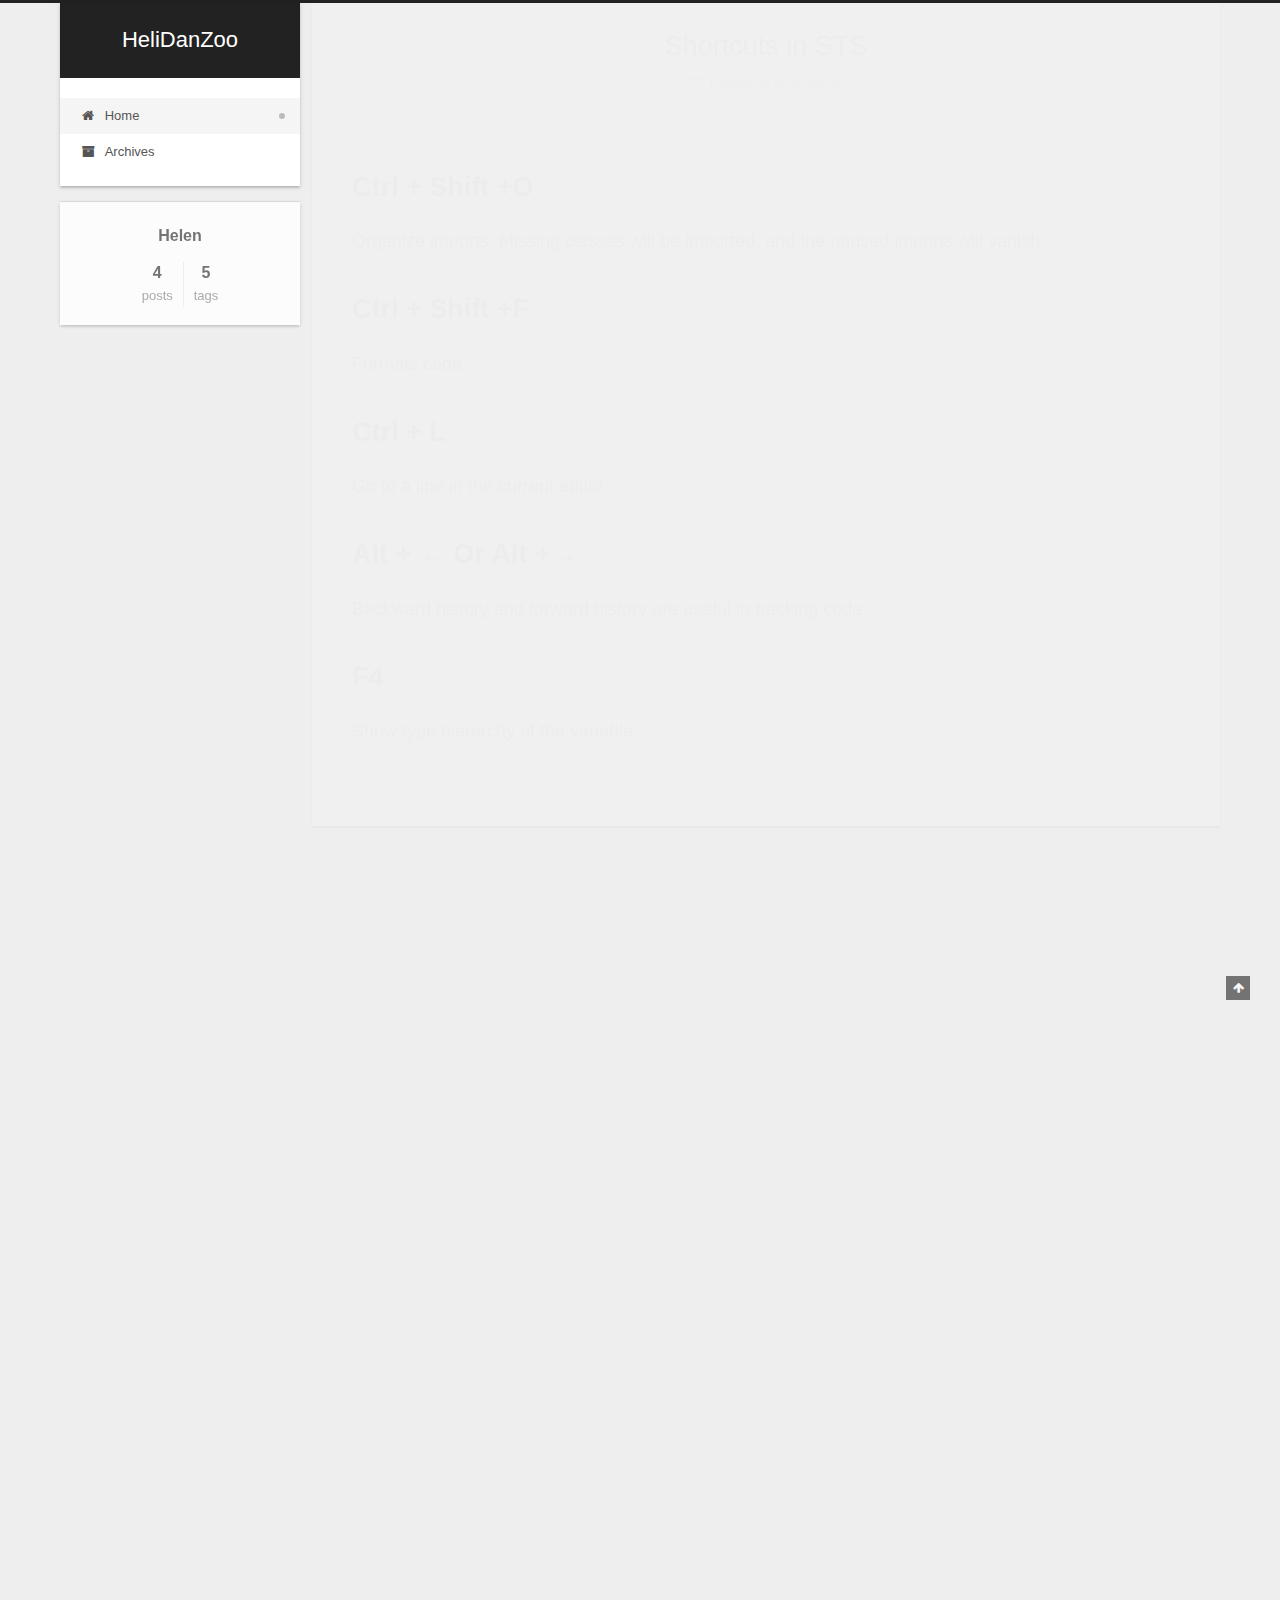
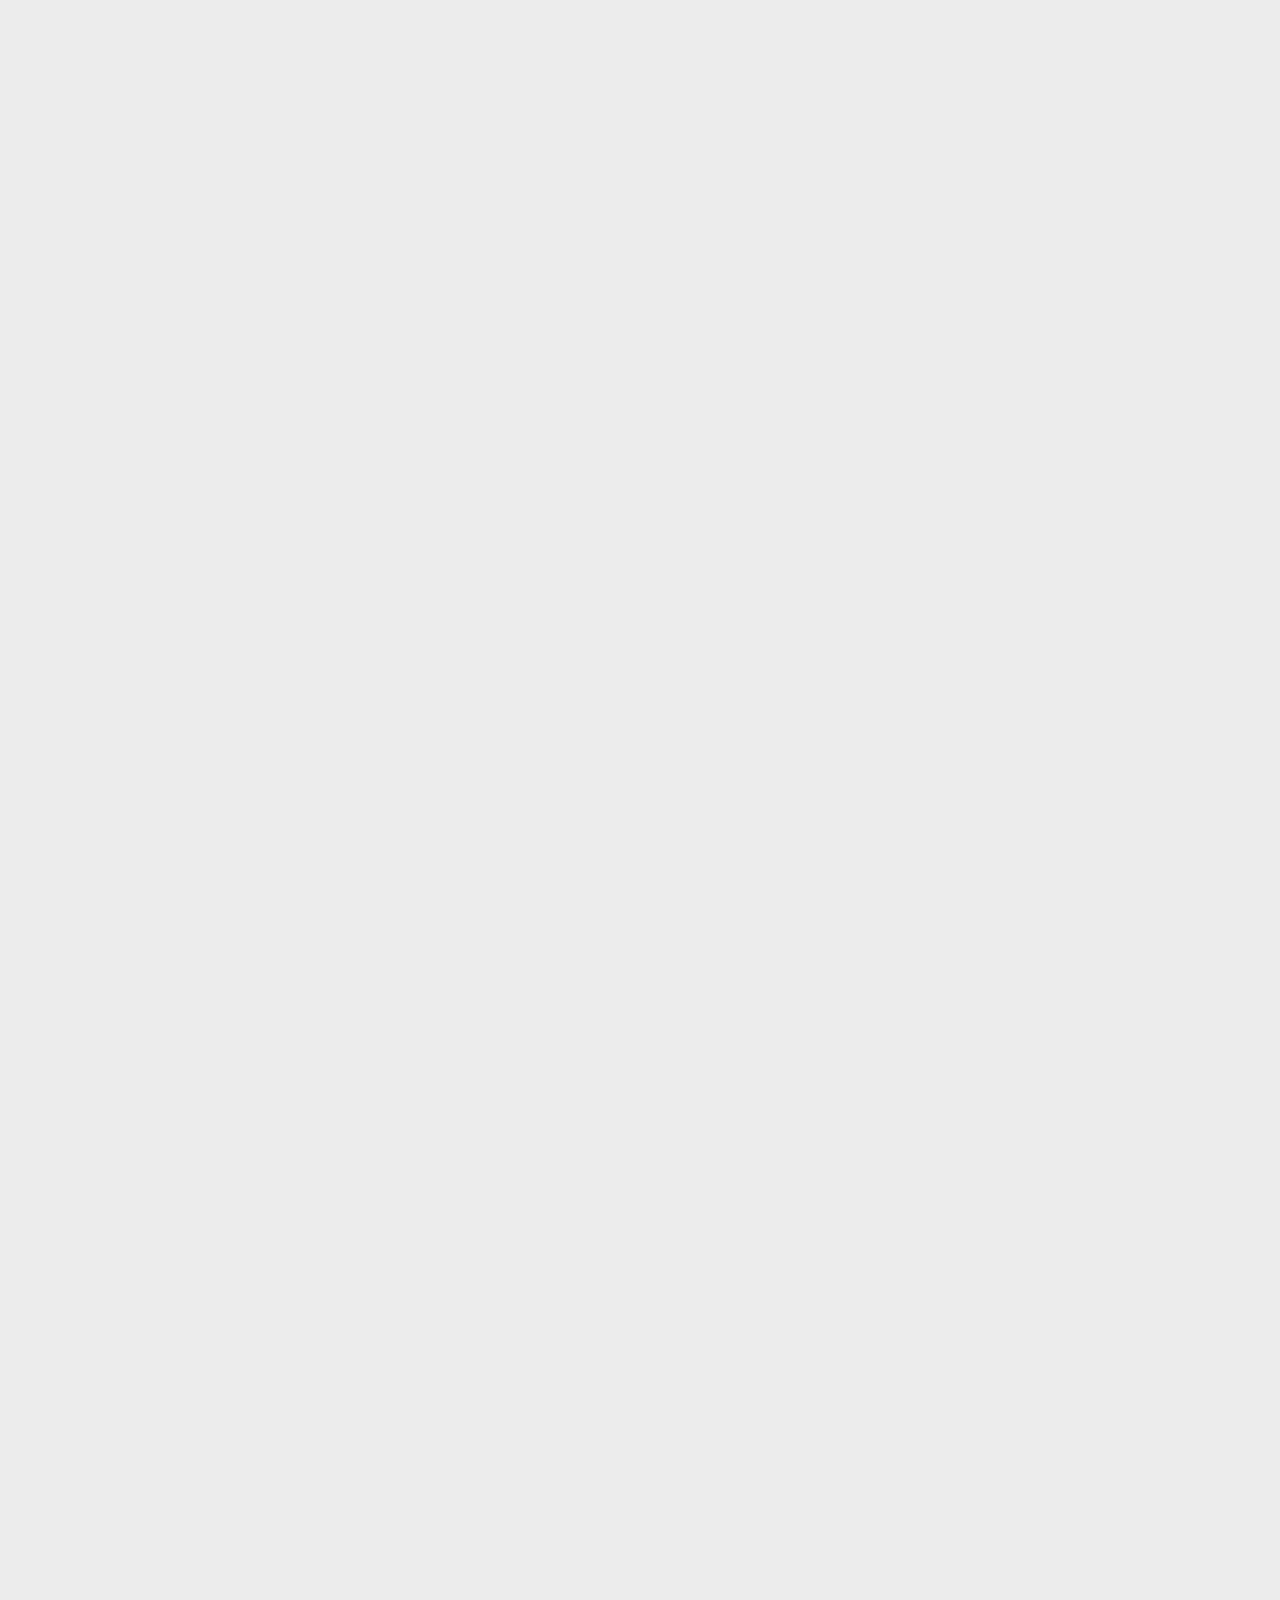
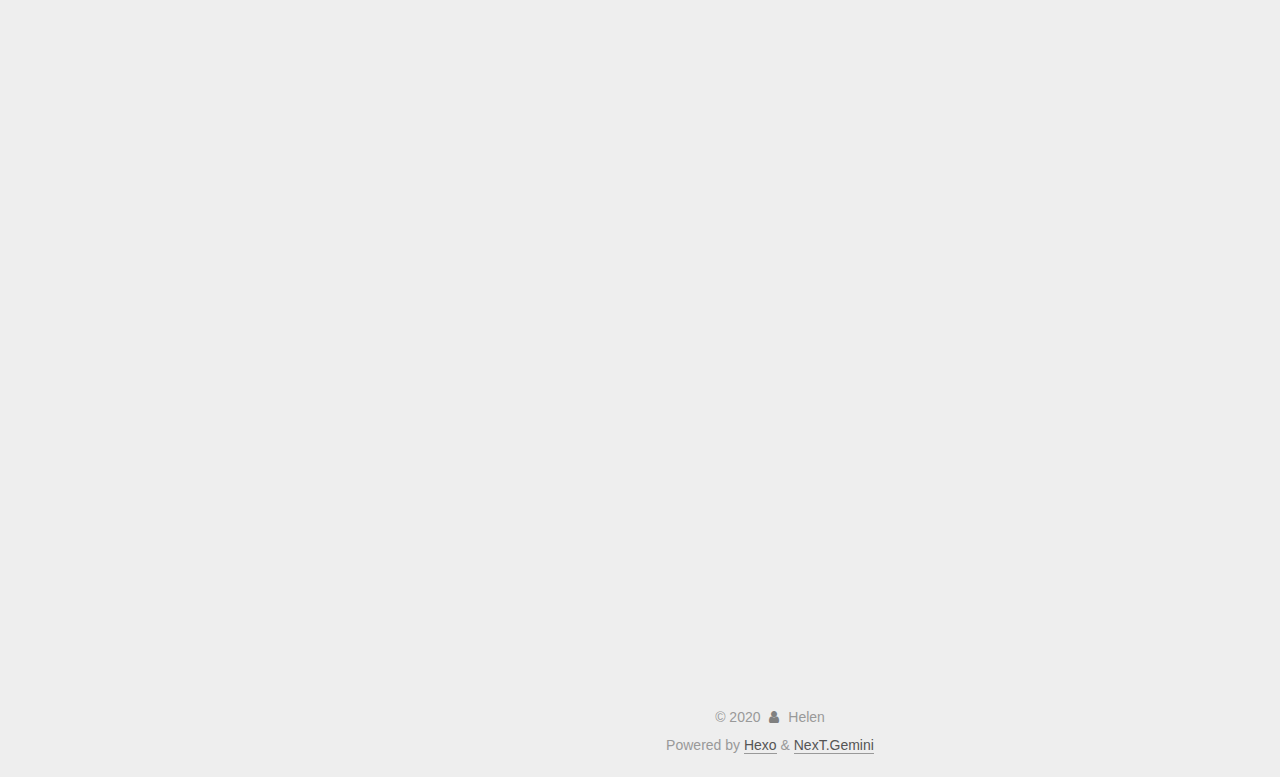
==== commit 9d41f997: "Site updated: 2020-04-26 07:45:36" ====
--- a/index.html
+++ b/index.html
@@ -141,6 +141,69 @@
 
           <div class="content index posts-expand">
             
+      
+  
+  
+  <article itemscope itemtype="http://schema.org/Article" class="post-block" lang="en">
+    <link itemprop="mainEntityOfPage" href="http://yoursite.com/2020/04/26/Shortcuts-in-STS/">
+
+    <span hidden itemprop="author" itemscope itemtype="http://schema.org/Person">
+      <meta itemprop="image" content="/images/avatar.gif">
+      <meta itemprop="name" content="Helen">
+      <meta itemprop="description" content="">
+    </span>
+
+    <span hidden itemprop="publisher" itemscope itemtype="http://schema.org/Organization">
+      <meta itemprop="name" content="HeliDanZoo">
+    </span>
+      <header class="post-header">
+        <h2 class="post-title" itemprop="name headline">
+          
+            <a href="/2020/04/26/Shortcuts-in-STS/" class="post-title-link" itemprop="url">Shortcuts in STS</a>
+        </h2>
+
+        <div class="post-meta">
+            <span class="post-meta-item">
+              <span class="post-meta-item-icon">
+                <i class="fa fa-calendar-o"></i>
+              </span>
+              <span class="post-meta-item-text">Posted on</span>
+              
+
+              <time title="Created: 2020-04-26 07:34:20 / Modified: 07:43:57" itemprop="dateCreated datePublished" datetime="2020-04-26T07:34:20+09:00">2020-04-26</time>
+            </span>
+
+          
+
+        </div>
+      </header>
+
+    
+    
+    
+    <div class="post-body" itemprop="articleBody">
+
+      
+          <h1 id="Ctrl-Shift-O"><a href="#Ctrl-Shift-O" class="headerlink" title="Ctrl + Shift +O"></a>Ctrl + Shift +O</h1><p>Organize imports. Missing classes will be imported, and the unused imports will vanish.</p>
+<h1 id="Ctrl-Shift-F"><a href="#Ctrl-Shift-F" class="headerlink" title="Ctrl + Shift +F"></a>Ctrl + Shift +F</h1><p>Formats code. </p>
+<h1 id="Ctrl-L"><a href="#Ctrl-L" class="headerlink" title="Ctrl + L"></a>Ctrl + L</h1><p>Go to a line in the current editor.</p>
+<h1 id="Alt-←-Or-Alt-→"><a href="#Alt-←-Or-Alt-→" class="headerlink" title="Alt + ← Or Alt +→"></a>Alt + ← Or Alt +→</h1><p>Backward history and forward history are useful in tracking code.</p>
+<h1 id="F4"><a href="#F4" class="headerlink" title="F4"></a>F4</h1><p>Show type hierarchy of the variable.</p>
+
+      
+    </div>
+
+    
+    
+    
+      <footer class="post-footer">
+        <div class="post-eof"></div>
+      </footer>
+  </article>
+  
+  
+  
+
       
   
   
@@ -408,12 +471,12 @@
       <div class="site-state-item site-state-posts">
           <a href="/archives/">
         
-          <span class="site-state-item-count">3</span>
+          <span class="site-state-item-count">4</span>
           <span class="site-state-item-name">posts</span>
         </a>
       </div>
       <div class="site-state-item site-state-tags">
-        <span class="site-state-item-count">4</span>
+        <span class="site-state-item-count">5</span>
         <span class="site-state-item-name">tags</span>
       </div>
   </nav>
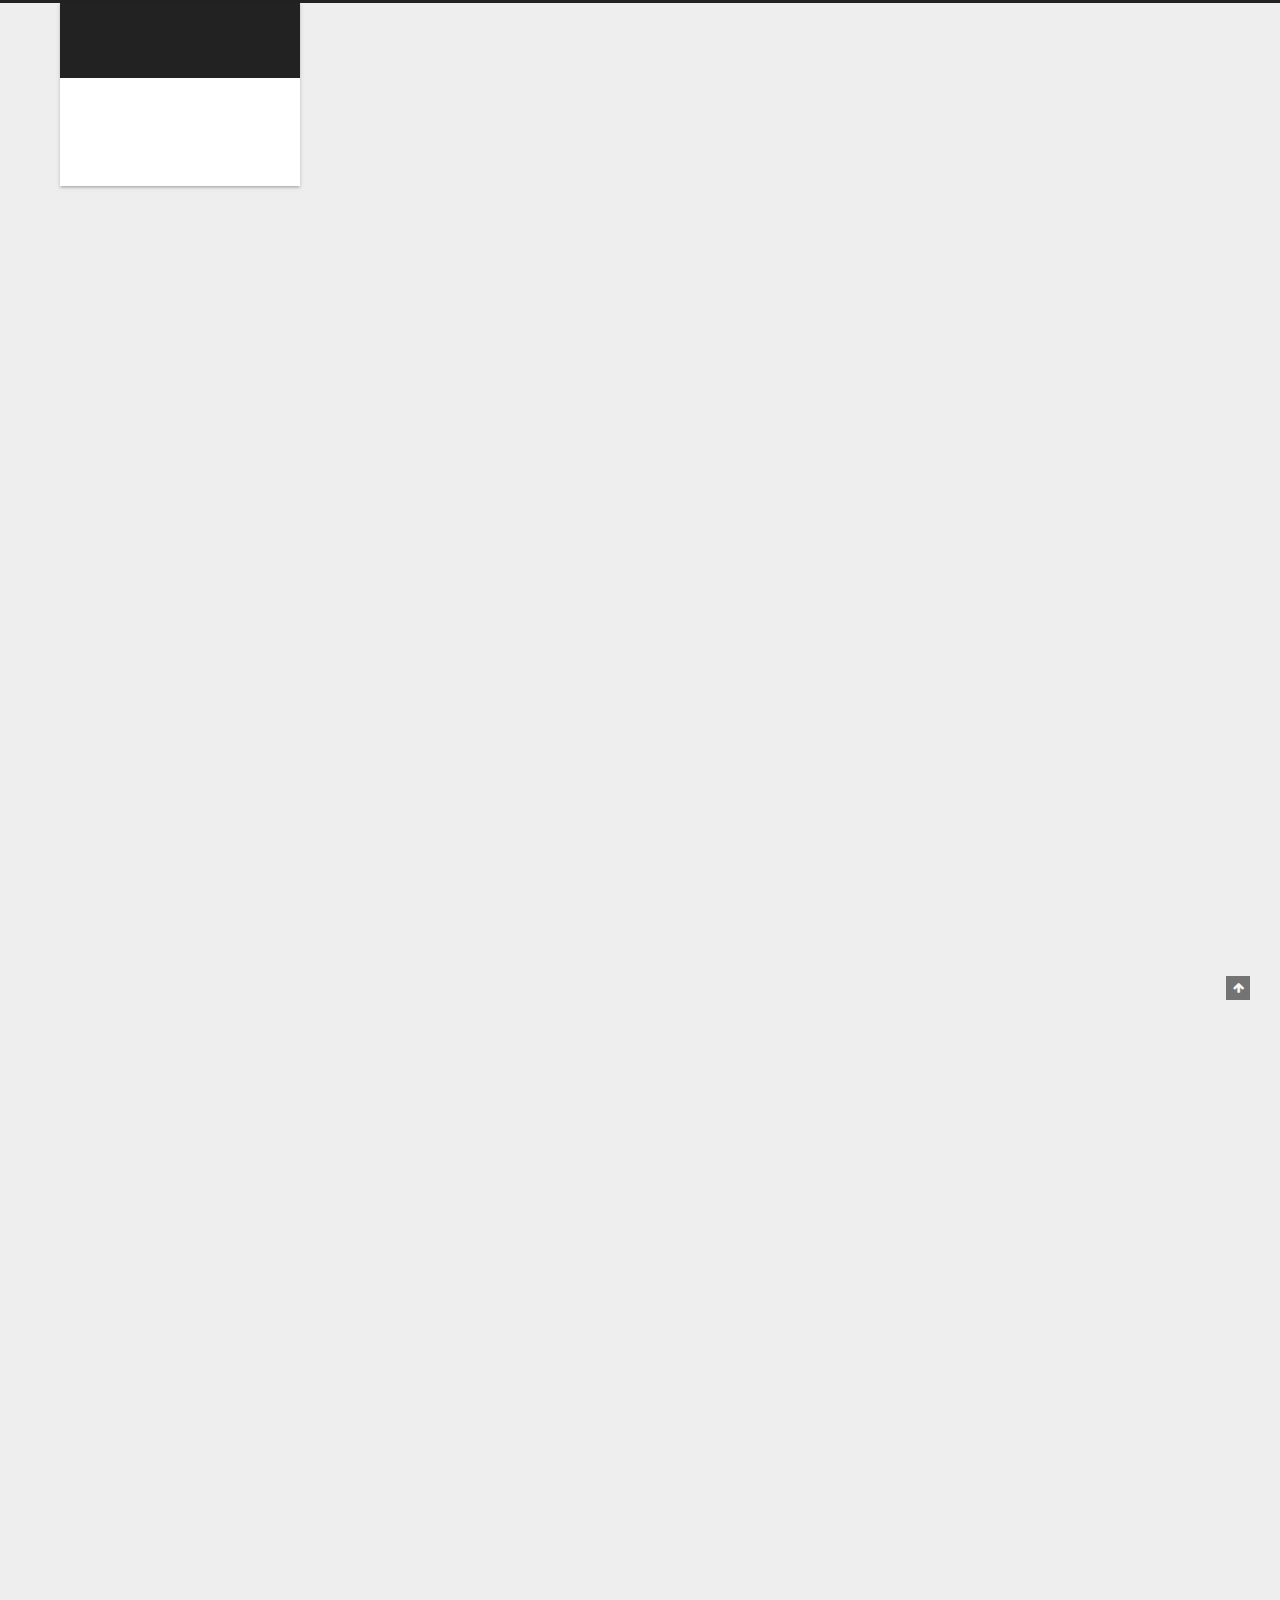
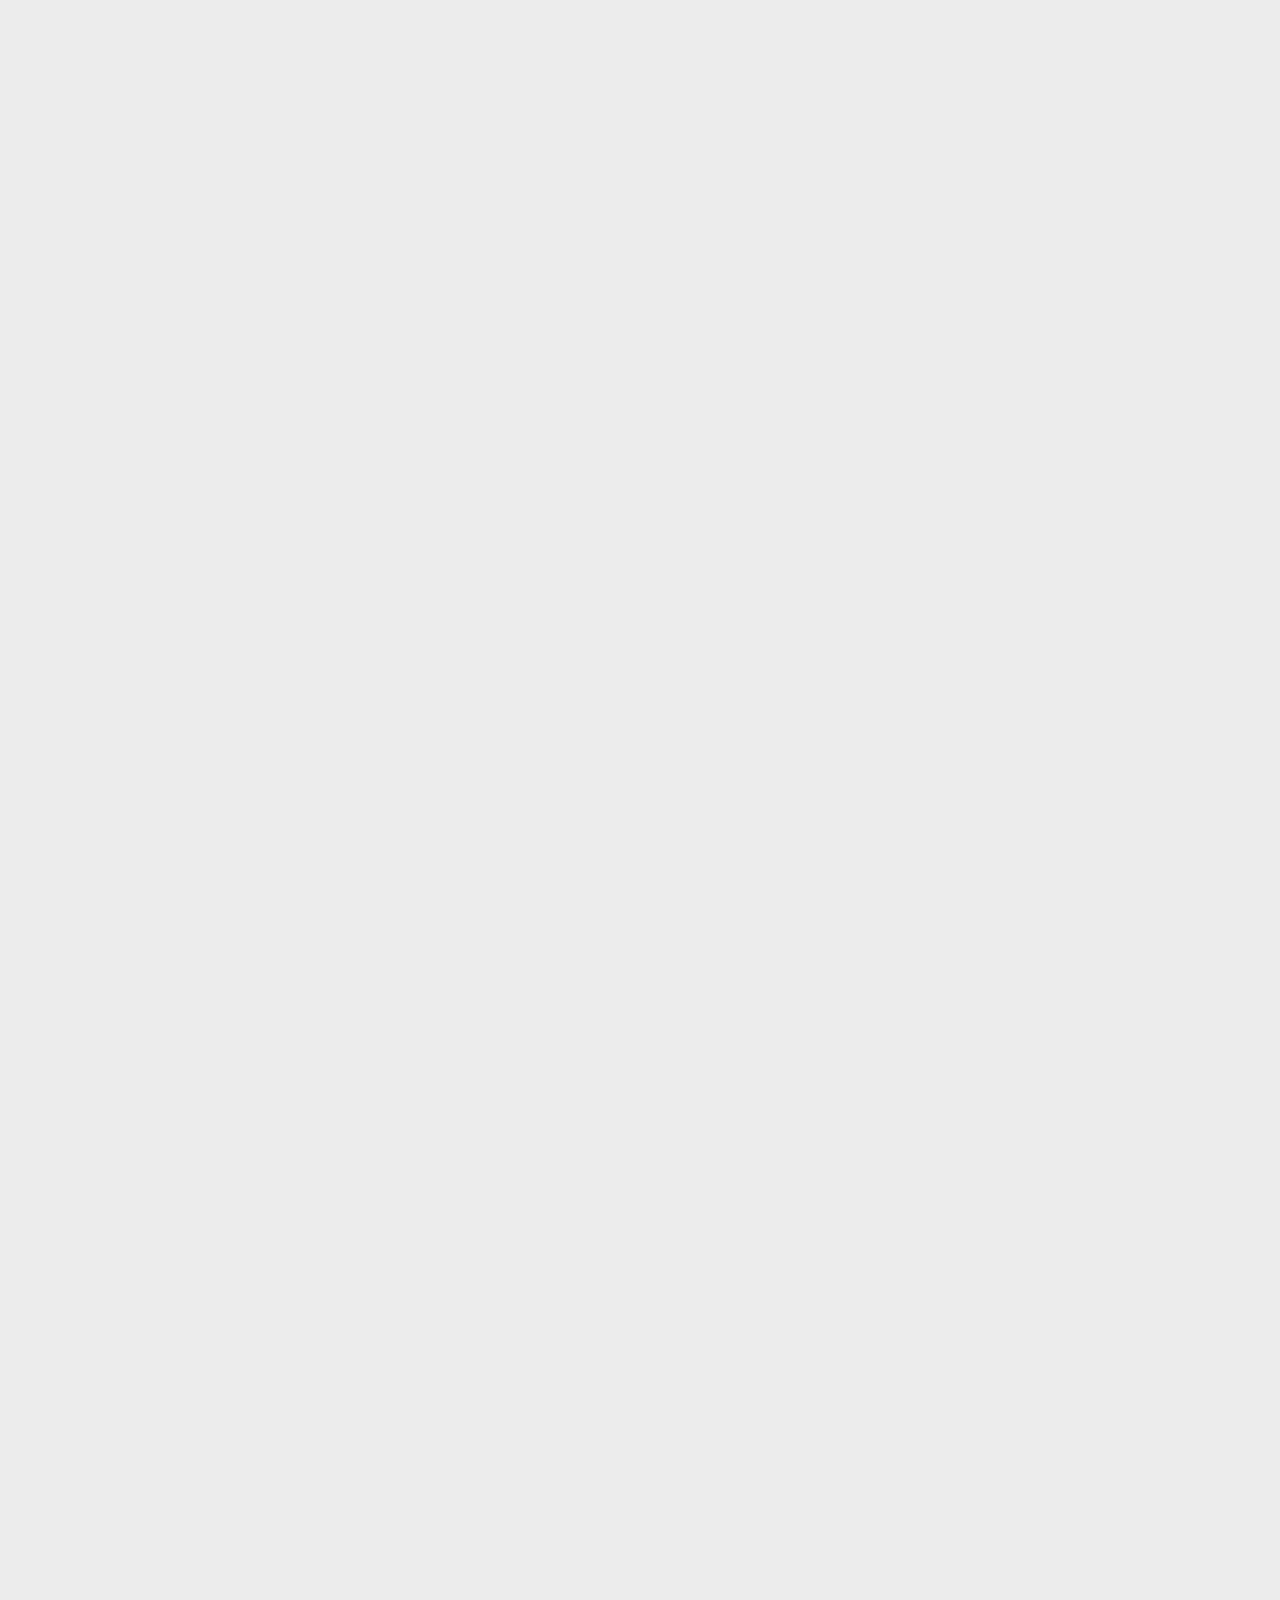
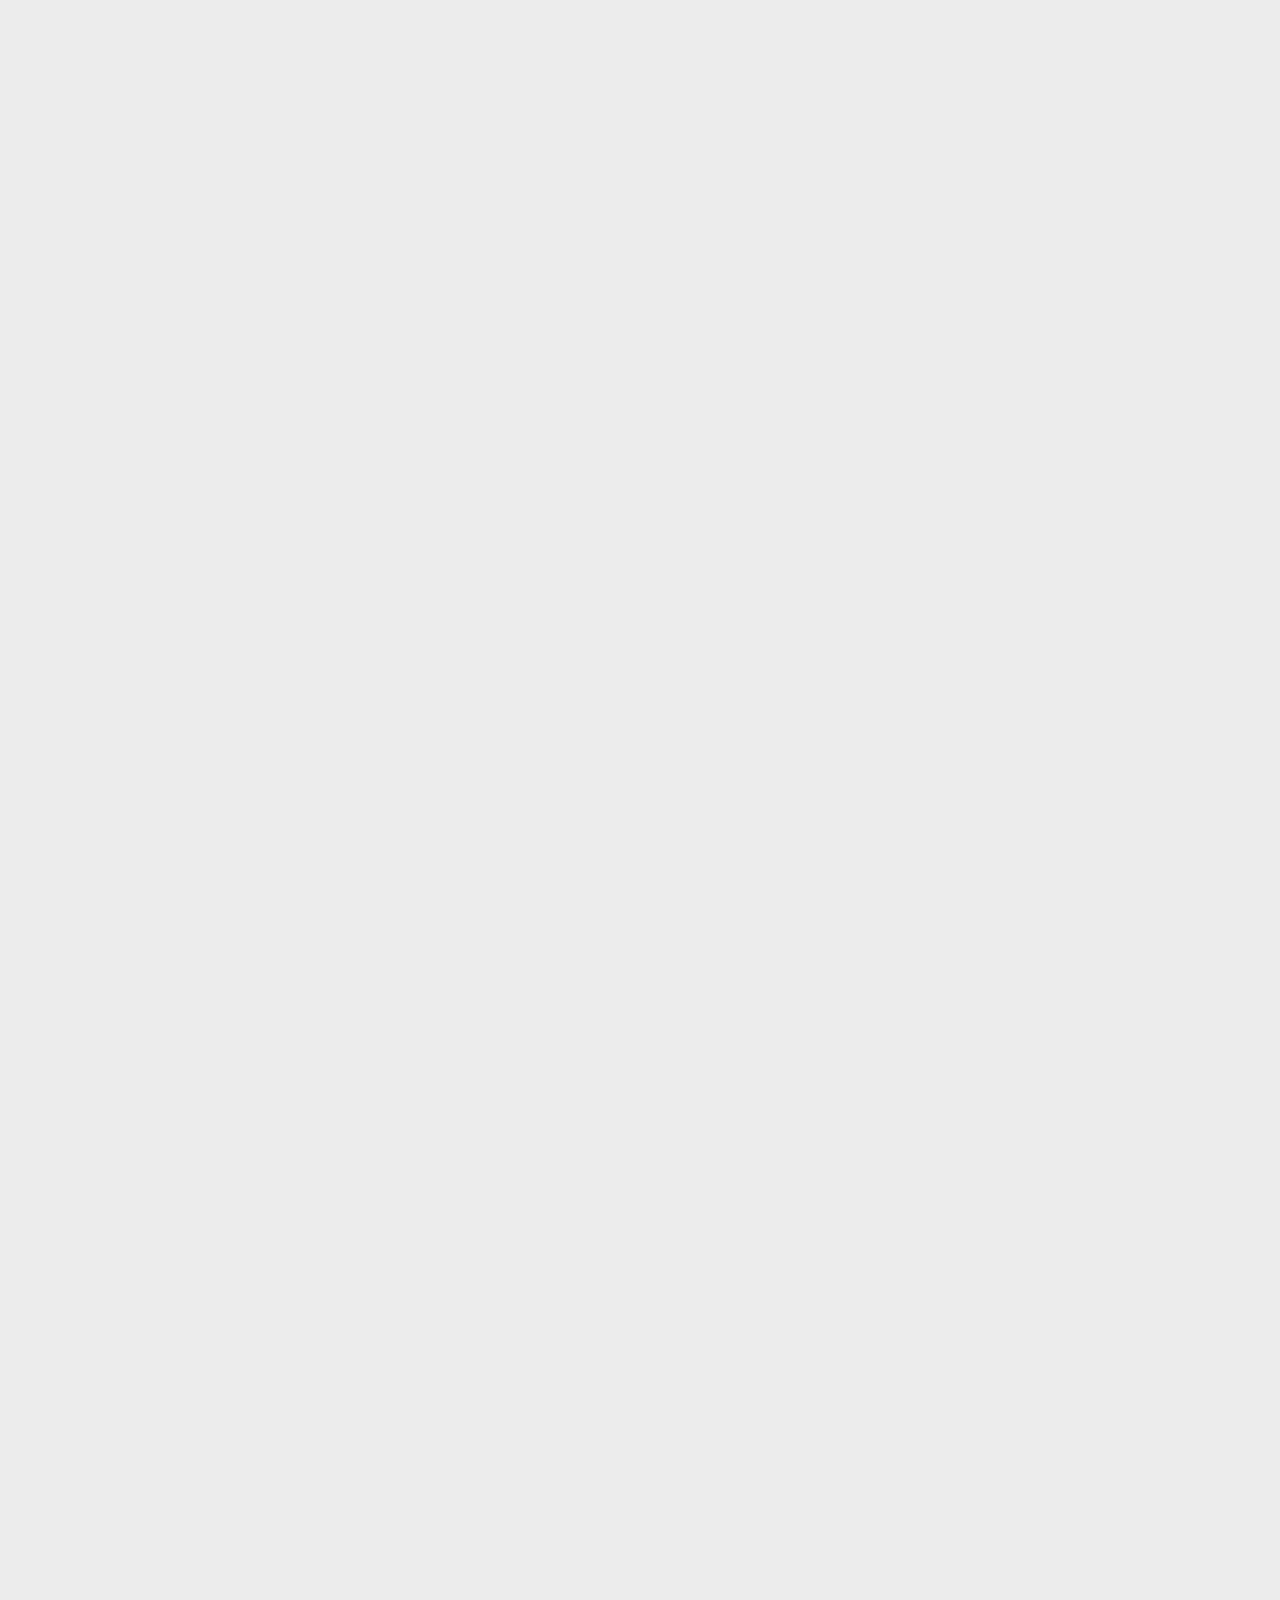
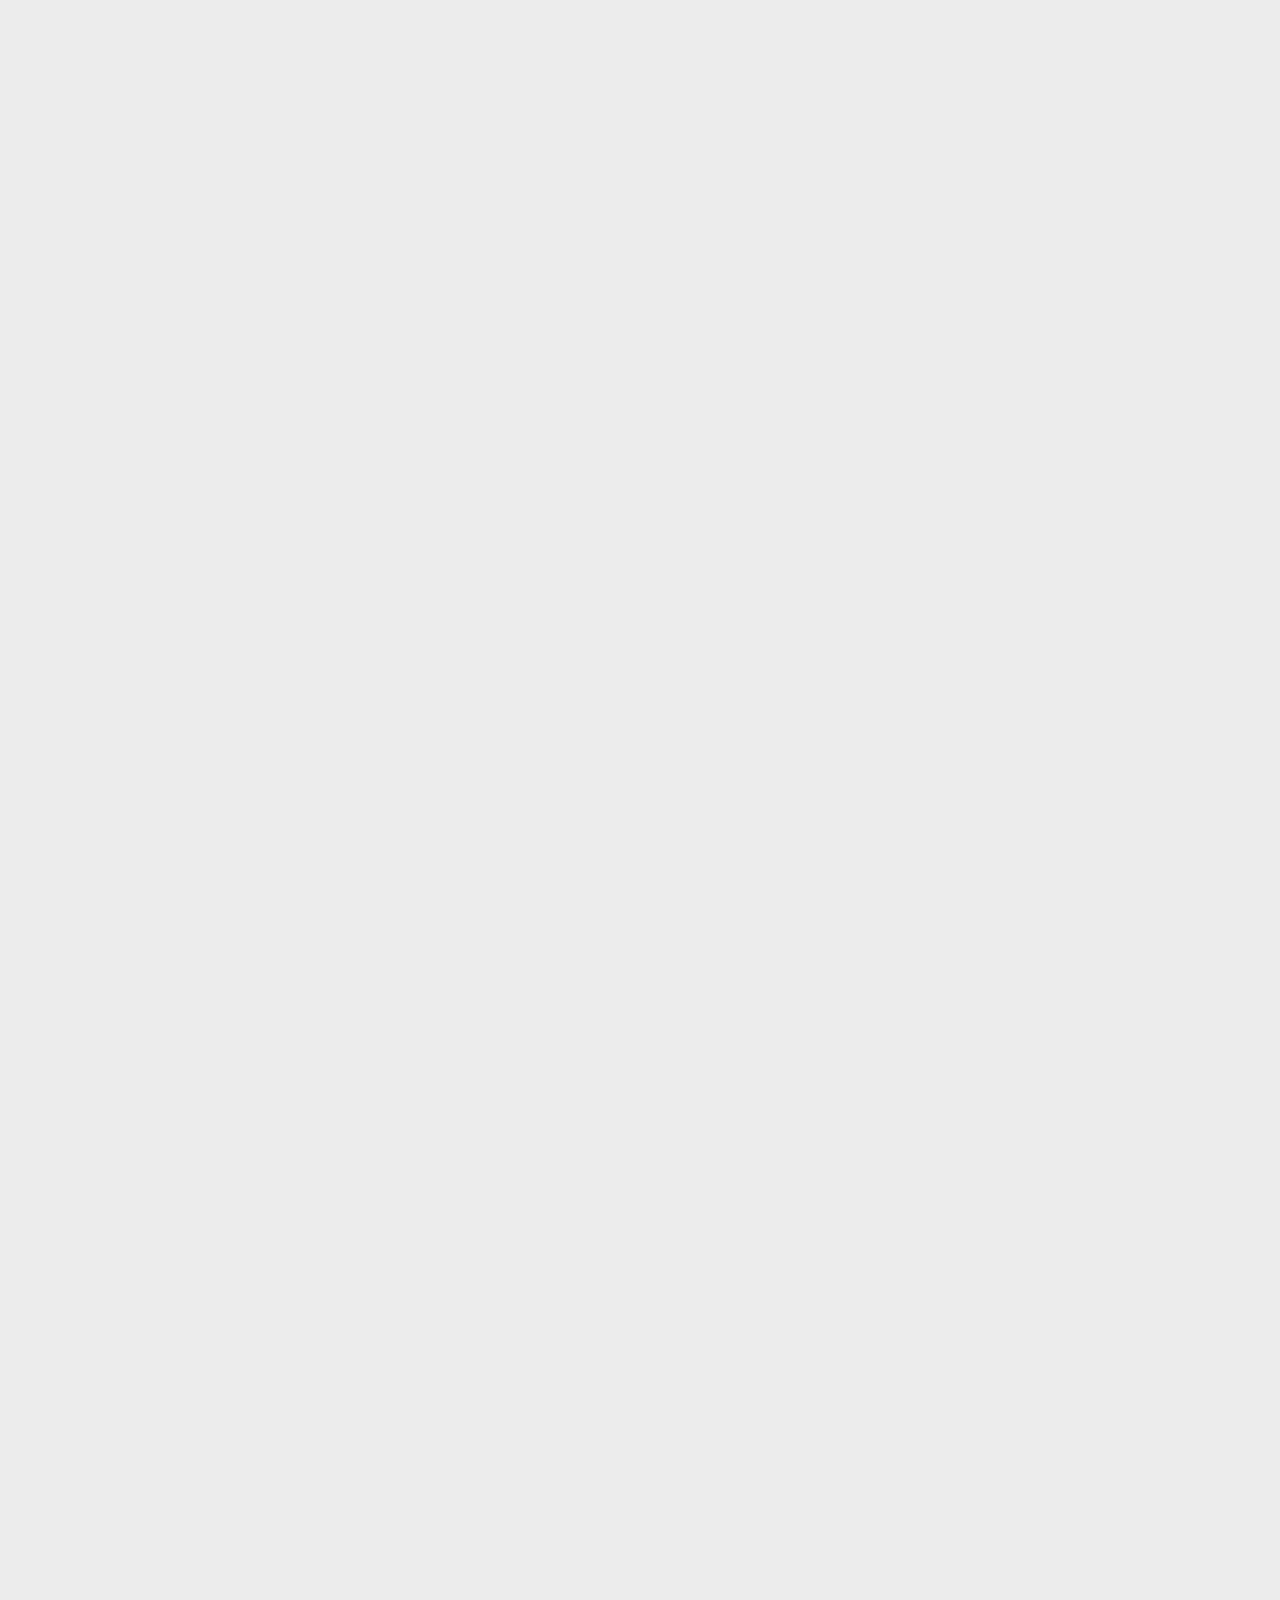
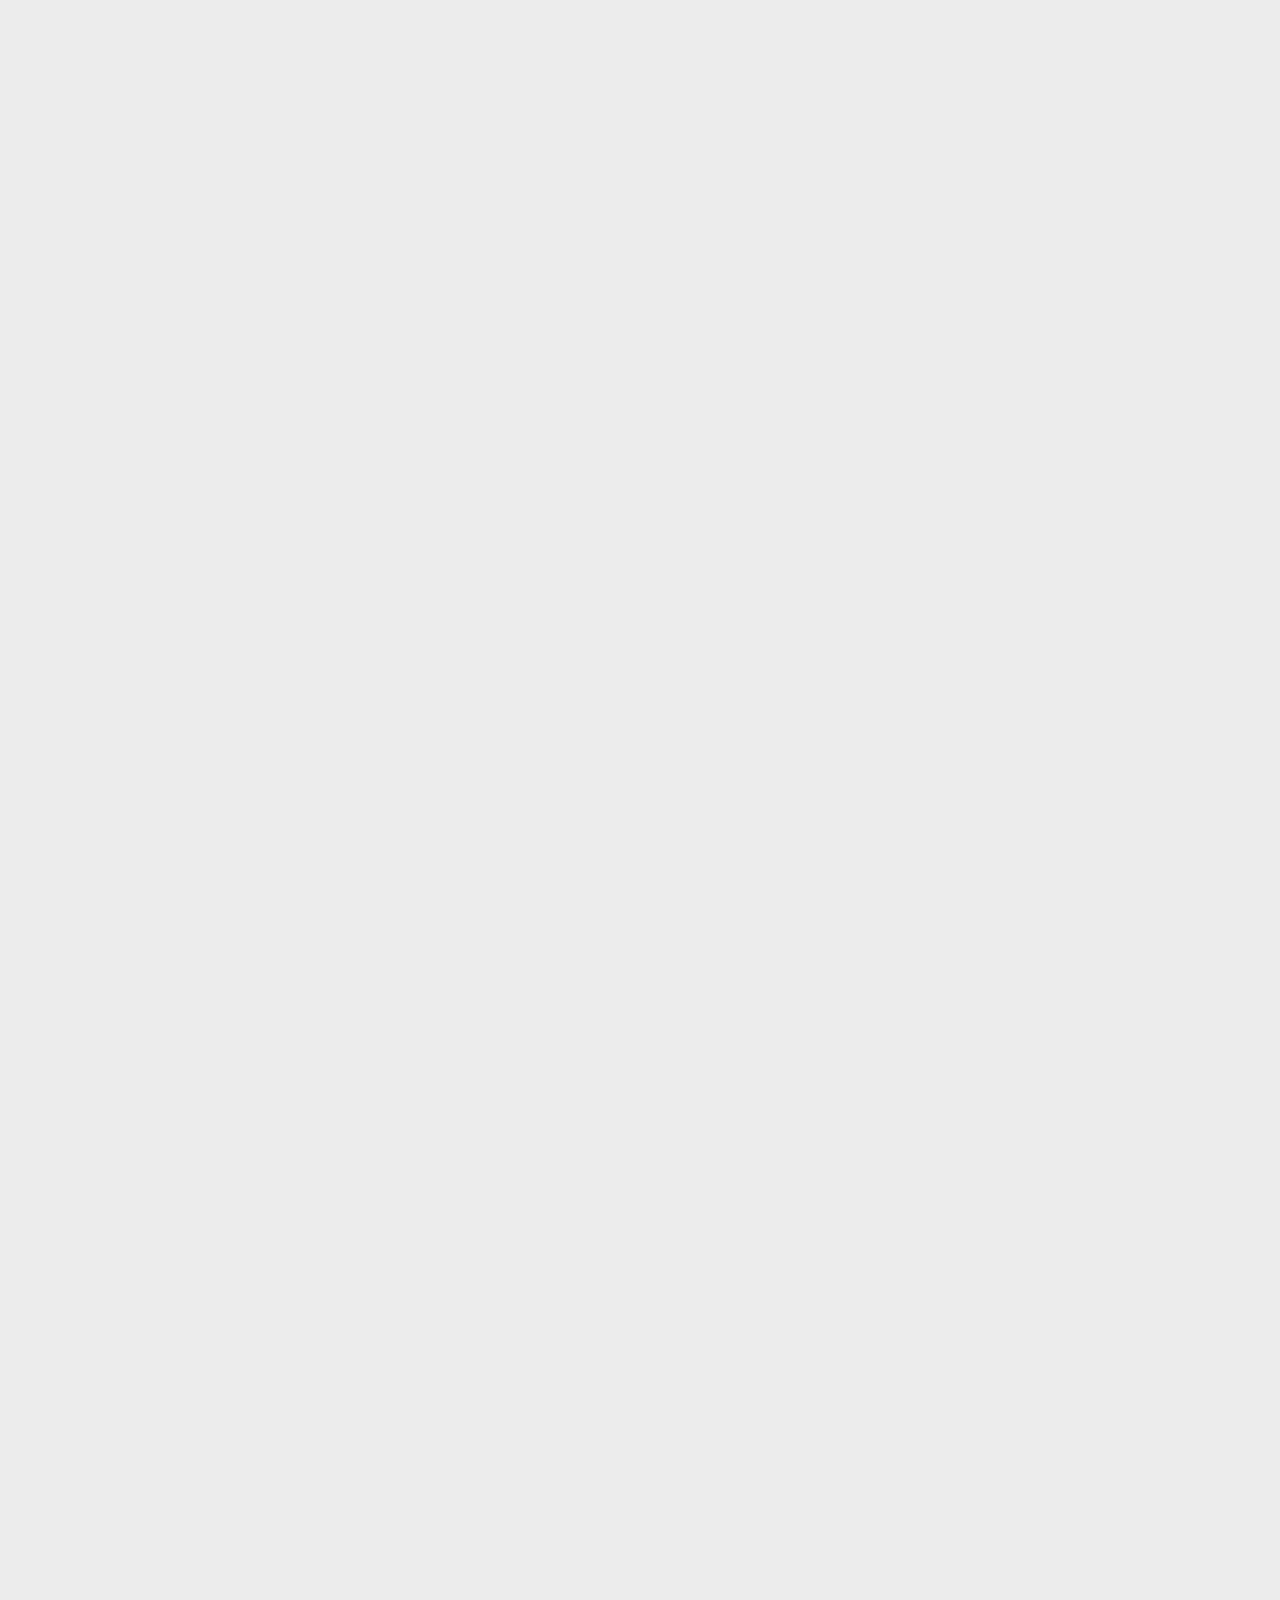
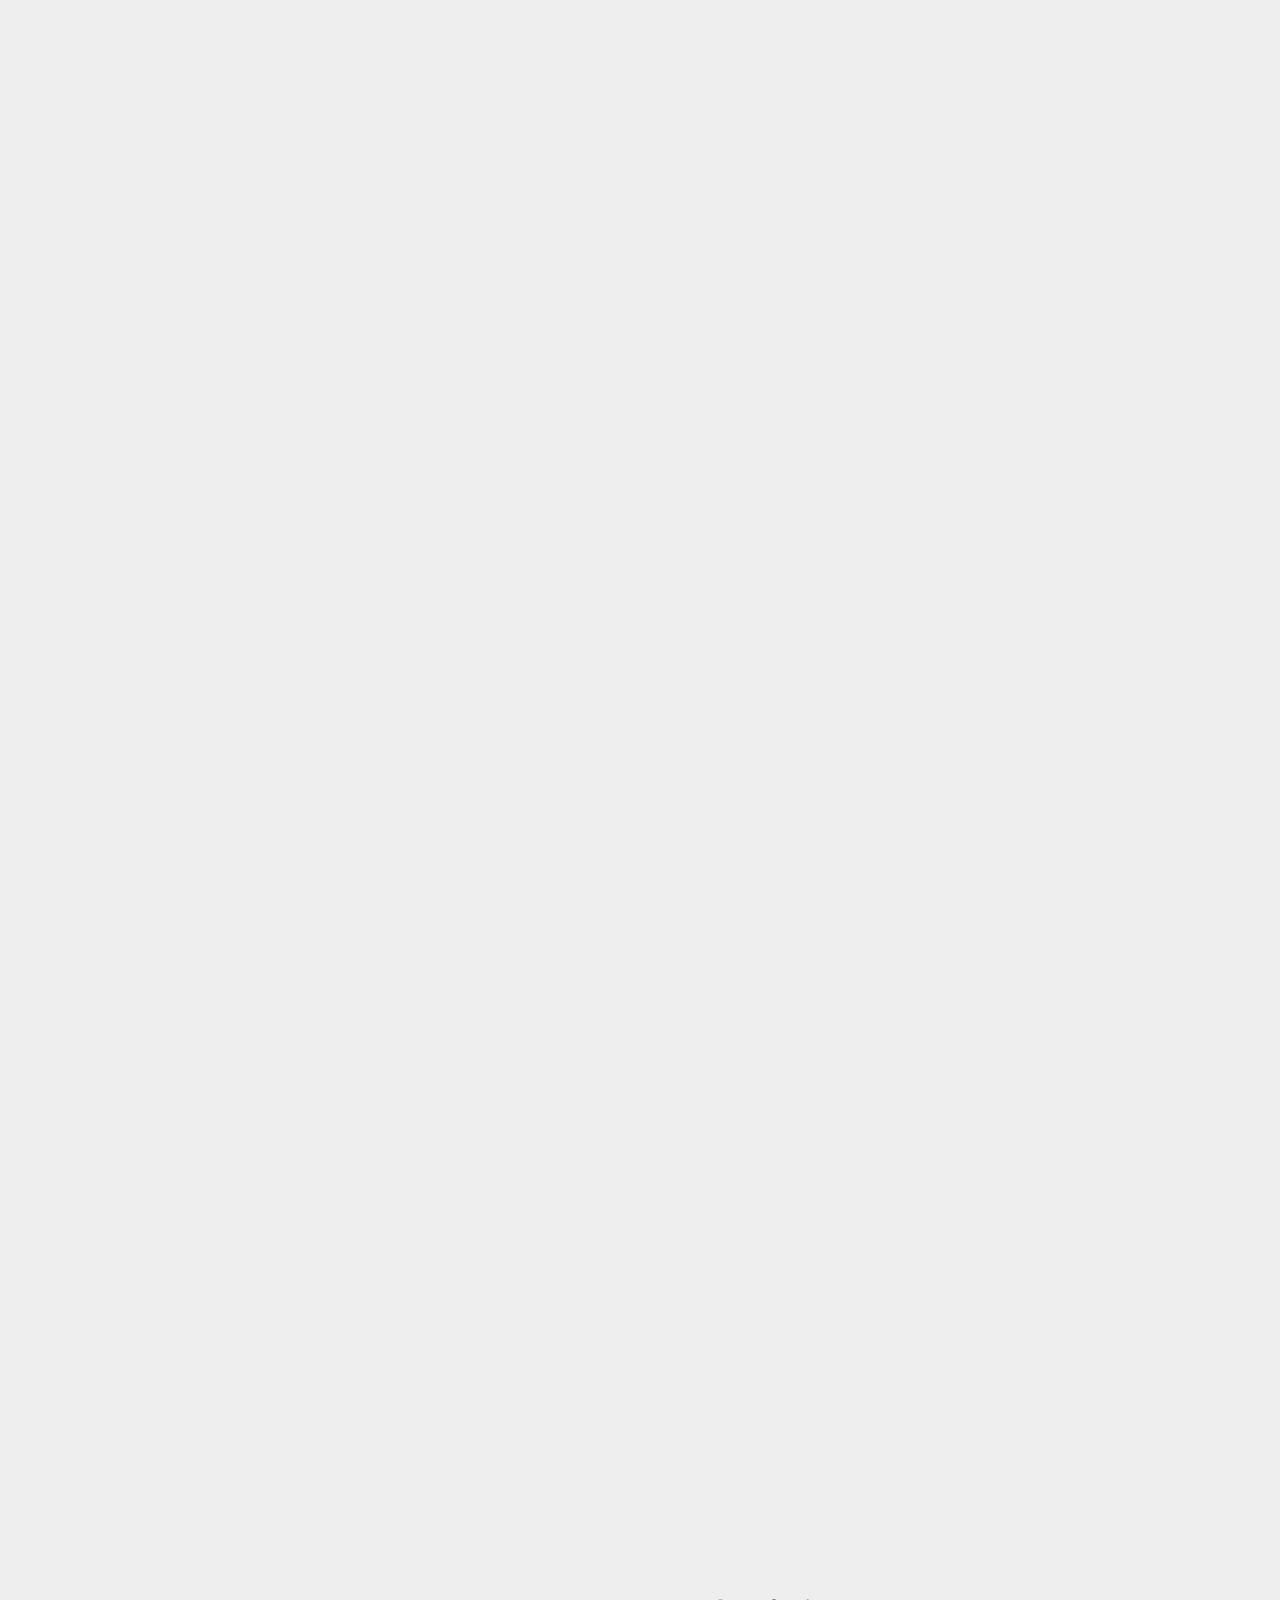
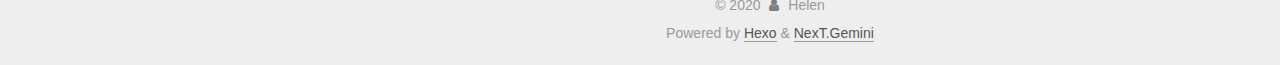
==== commit 37a38489: "Site updated: 2020-04-26 10:38:02" ====
--- a/index.html
+++ b/index.html
@@ -145,7 +145,7 @@
   
   
   <article itemscope itemtype="http://schema.org/Article" class="post-block" lang="en">
-    <link itemprop="mainEntityOfPage" href="http://yoursite.com/2020/04/26/Shortcuts-in-STS/">
+    <link itemprop="mainEntityOfPage" href="http://yoursite.com/2020/04/26/Java-Learning-Path/">
 
     <span hidden itemprop="author" itemscope itemtype="http://schema.org/Person">
       <meta itemprop="image" content="/images/avatar.gif">
@@ -159,7 +159,7 @@
       <header class="post-header">
         <h2 class="post-title" itemprop="name headline">
           
-            <a href="/2020/04/26/Shortcuts-in-STS/" class="post-title-link" itemprop="url">Shortcuts in STS</a>
+            <a href="/2020/04/26/Java-Learning-Path/" class="post-title-link" itemprop="url">Java Learning Path</a>
         </h2>
 
         <div class="post-meta">
@@ -170,7 +170,7 @@
               <span class="post-meta-item-text">Posted on</span>
               
 
-              <time title="Created: 2020-04-26 07:34:20 / Modified: 07:43:57" itemprop="dateCreated datePublished" datetime="2020-04-26T07:34:20+09:00">2020-04-26</time>
+              <time title="Created: 2020-04-26 07:59:53 / Modified: 10:34:52" itemprop="dateCreated datePublished" datetime="2020-04-26T07:59:53+09:00">2020-04-26</time>
             </span>
 
           
@@ -184,12 +184,7 @@
     <div class="post-body" itemprop="articleBody">
 
       
-          <h1 id="Ctrl-Shift-O"><a href="#Ctrl-Shift-O" class="headerlink" title="Ctrl + Shift +O"></a>Ctrl + Shift +O</h1><p>Organize imports. Missing classes will be imported, and the unused imports will vanish.</p>
-<h1 id="Ctrl-Shift-F"><a href="#Ctrl-Shift-F" class="headerlink" title="Ctrl + Shift +F"></a>Ctrl + Shift +F</h1><p>Formats code. </p>
-<h1 id="Ctrl-L"><a href="#Ctrl-L" class="headerlink" title="Ctrl + L"></a>Ctrl + L</h1><p>Go to a line in the current editor.</p>
-<h1 id="Alt-←-Or-Alt-→"><a href="#Alt-←-Or-Alt-→" class="headerlink" title="Alt + ← Or Alt +→"></a>Alt + ← Or Alt +→</h1><p>Backward history and forward history are useful in tracking code.</p>
-<h1 id="F4"><a href="#F4" class="headerlink" title="F4"></a>F4</h1><p>Show type hierarchy of the variable.</p>
-
+          <h1 id="Java"><a href="#Java" class="headerlink" title="Java"></a>Java</h1><h2 id="Java-basics"><a href="#Java-basics" class="headerlink" title="Java basics"></a>Java basics</h2><h3 id="1-Java-syntax"><a href="#1-Java-syntax" class="headerlink" title="1. Java syntax"></a>1. Java syntax</h3><h3 id="2-OOP-Object-Oriented-Programming"><a href="#2-OOP-Object-Oriented-Programming" class="headerlink" title="2. OOP(Object-Oriented Programming)"></a>2. OOP(Object-Oriented Programming)</h3><h3 id="3-Inheritance-and-polymorphism-in-Java"><a href="#3-Inheritance-and-polymorphism-in-Java" class="headerlink" title="3. Inheritance and polymorphism in Java"></a>3. Inheritance and polymorphism in Java</h3><h3 id="4-Most-used-Java-API"><a href="#4-Most-used-Java-API" class="headerlink" title="4. Most used Java API"></a>4. Most used Java API</h3><h2 id="Advanced-Java"><a href="#Advanced-Java" class="headerlink" title="Advanced Java"></a>Advanced Java</h2><h3 id="1-Java-8-and-9-new-features"><a href="#1-Java-8-and-9-new-features" class="headerlink" title="1. Java 8 and 9 new features"></a>1. Java 8 and 9 new features</h3><h3 id="2-The-set-interface"><a href="#2-The-set-interface" class="headerlink" title="2. The set interface"></a>2. The set interface</h3><h3 id="3-Exception-handling-in-Java"><a href="#3-Exception-handling-in-Java" class="headerlink" title="3. Exception handling in Java"></a>3. Exception handling in Java</h3><h3 id="4-Multithreading-in-Java"><a href="#4-Multithreading-in-Java" class="headerlink" title="4. Multithreading in Java"></a>4. Multithreading in Java</h3><h2 id="Java-Files-and-I-O"><a href="#Java-Files-and-I-O" class="headerlink" title="Java-Files and I/O"></a>Java-Files and I/O</h2><h1 id="Database"><a href="#Database" class="headerlink" title="Database"></a>Database</h1><h2 id="MySQL"><a href="#MySQL" class="headerlink" title="MySQL"></a>MySQL</h2><h2 id="Oracle"><a href="#Oracle" class="headerlink" title="Oracle"></a>Oracle</h2><h2 id="Redis"><a href="#Redis" class="headerlink" title="Redis"></a>Redis</h2><h2 id="JDBC"><a href="#JDBC" class="headerlink" title="JDBC"></a>JDBC</h2><h2 id="C3P0"><a href="#C3P0" class="headerlink" title="C3P0"></a>C3P0</h2><h1 id="Front-end-technologies"><a href="#Front-end-technologies" class="headerlink" title="Front-end technologies"></a>Front-end technologies</h1><h2 id="HTML-CSS-JavaScript"><a href="#HTML-CSS-JavaScript" class="headerlink" title="HTML, CSS, JavaScript"></a>HTML, CSS, JavaScript</h2><h2 id="jQuery"><a href="#jQuery" class="headerlink" title="jQuery"></a>jQuery</h2><h2 id="Ajax"><a href="#Ajax" class="headerlink" title="Ajax"></a>Ajax</h2><h2 id="Vue-js-React"><a href="#Vue-js-React" class="headerlink" title="Vue.js/React"></a>Vue.js/React</h2><h2 id="WeChat-Mini-Programs"><a href="#WeChat-Mini-Programs" class="headerlink" title="WeChat Mini-Programs"></a>WeChat Mini-Programs</h2><h1 id="Back-end-technologies"><a href="#Back-end-technologies" class="headerlink" title="Back-end technologies"></a>Back-end technologies</h1><h2 id="Tomcat"><a href="#Tomcat" class="headerlink" title="Tomcat"></a>Tomcat</h2><h2 id="JSP-Servlet"><a href="#JSP-Servlet" class="headerlink" title="JSP/Servlet"></a>JSP/Servlet</h2><h2 id="Cookie"><a href="#Cookie" class="headerlink" title="Cookie"></a>Cookie</h2><h2 id="Session"><a href="#Session" class="headerlink" title="Session"></a>Session</h2><h2 id="Filter"><a href="#Filter" class="headerlink" title="Filter"></a>Filter</h2><h1 id="Performance-optimization"><a href="#Performance-optimization" class="headerlink" title="Performance optimization"></a>Performance optimization</h1><h2 id="JVM-tuning"><a href="#JVM-tuning" class="headerlink" title="JVM tuning"></a>JVM tuning</h2><h2 id="Data-structures-and-algorithms"><a href="#Data-structures-and-algorithms" class="headerlink" title="Data structures and algorithms"></a>Data structures and algorithms</h2><h1 id="Project-management"><a href="#Project-management" class="headerlink" title="Project management"></a>Project management</h1><h2 id="Maven"><a href="#Maven" class="headerlink" title="Maven"></a>Maven</h2><h2 id="SVN"><a href="#SVN" class="headerlink" title="SVN"></a>SVN</h2><h2 id="Git"><a href="#Git" class="headerlink" title="Git"></a>Git</h2><h2 id="Jenkins"><a href="#Jenkins" class="headerlink" title="Jenkins"></a>Jenkins</h2><h1 id="Frameworks"><a href="#Frameworks" class="headerlink" title="Frameworks"></a>Frameworks</h1><h2 id="MyBatis"><a href="#MyBatis" class="headerlink" title="MyBatis"></a>MyBatis</h2><h2 id="Spring-MVC"><a href="#Spring-MVC" class="headerlink" title="Spring MVC"></a>Spring MVC</h2><h2 id="Spring-Boot"><a href="#Spring-Boot" class="headerlink" title="Spring Boot"></a>Spring Boot</h2><h2 id="SSM"><a href="#SSM" class="headerlink" title="SSM"></a>SSM</h2><h2 id="MyBatis-Plus"><a href="#MyBatis-Plus" class="headerlink" title="MyBatis-Plus"></a>MyBatis-Plus</h2><h2 id="Spring-data"><a href="#Spring-data" class="headerlink" title="Spring data"></a>Spring data</h2><h2 id="Spring"><a href="#Spring" class="headerlink" title="Spring"></a>Spring</h2><h1 id="Distributed-architecture"><a href="#Distributed-architecture" class="headerlink" title="Distributed architecture"></a>Distributed architecture</h1><h2 id="Dubbo-Zookeeper"><a href="#Dubbo-Zookeeper" class="headerlink" title="Dubbo, Zookeeper"></a>Dubbo, Zookeeper</h2><h2 id="Spring-Cloud"><a href="#Spring-Cloud" class="headerlink" title="Spring Cloud"></a>Spring Cloud</h2><h2 id="Eureka-server"><a href="#Eureka-server" class="headerlink" title="Eureka server"></a>Eureka server</h2><h2 id="SkyWalking"><a href="#SkyWalking" class="headerlink" title="SkyWalking"></a>SkyWalking</h2><h1 id="Middleware"><a href="#Middleware" class="headerlink" title="Middleware"></a>Middleware</h1><h2 id="RocketMQ"><a href="#RocketMQ" class="headerlink" title="RocketMQ"></a>RocketMQ</h2><h2 id="Kafka"><a href="#Kafka" class="headerlink" title="Kafka"></a>Kafka</h2><h2 id="Sharding-JDBC"><a href="#Sharding-JDBC" class="headerlink" title="Sharding-JDBC"></a>Sharding-JDBC</h2><h2 id="Redis-1"><a href="#Redis-1" class="headerlink" title="Redis"></a>Redis</h2><h2 id="MongoDB"><a href="#MongoDB" class="headerlink" title="MongoDB"></a>MongoDB</h2><h1 id="Server"><a href="#Server" class="headerlink" title="Server"></a>Server</h1><h2 id="Tomcat-1"><a href="#Tomcat-1" class="headerlink" title="Tomcat"></a>Tomcat</h2><h2 id="Linux-OS-Linux-Operating-System"><a href="#Linux-OS-Linux-Operating-System" class="headerlink" title="Linux OS (Linux Operating System)"></a>Linux OS (Linux Operating System)</h2><h2 id="CentOS-Oracle-VM-VirtualBox"><a href="#CentOS-Oracle-VM-VirtualBox" class="headerlink" title="CentOS, Oracle VM VirtualBox"></a>CentOS, Oracle VM VirtualBox</h2><h2 id="Ubuntu-VMware"><a href="#Ubuntu-VMware" class="headerlink" title="Ubuntu, VMware"></a>Ubuntu, VMware</h2><h1 id="Container-technology"><a href="#Container-technology" class="headerlink" title="Container technology"></a>Container technology</h1><h2 id="Docker"><a href="#Docker" class="headerlink" title="Docker"></a>Docker</h2><h1 id="Business-solutions"><a href="#Business-solutions" class="headerlink" title="Business solutions"></a>Business solutions</h1><h2 id="Elasticsearch"><a href="#Elasticsearch" class="headerlink" title="Elasticsearch"></a>Elasticsearch</h2><h2 id="Lucene"><a href="#Lucene" class="headerlink" title="Lucene"></a>Lucene</h2><h2 id="Quartz"><a href="#Quartz" class="headerlink" title="Quartz"></a>Quartz</h2><h2 id="Elastic-Job"><a href="#Elastic-Job" class="headerlink" title="Elastic-Job"></a>Elastic-Job</h2><h2 id="Spring-Security"><a href="#Spring-Security" class="headerlink" title="Spring Security"></a>Spring Security</h2><h2 id="Activiti"><a href="#Activiti" class="headerlink" title="Activiti"></a>Activiti</h2><h1 id="O-amp-M-Operations-and-maintenance"><a href="#O-amp-M-Operations-and-maintenance" class="headerlink" title="O&amp;M(Operations and maintenance)"></a>O&amp;M(Operations and maintenance)</h1><h2 id="Linux"><a href="#Linux" class="headerlink" title="Linux"></a>Linux</h2><h2 id="Shell"><a href="#Shell" class="headerlink" title="Shell"></a>Shell</h2><h1 id="Microservices"><a href="#Microservices" class="headerlink" title="Microservices"></a>Microservices</h1><h2 id="Dubbo"><a href="#Dubbo" class="headerlink" title="Dubbo"></a>Dubbo</h2><h2 id="Zookeeper"><a href="#Zookeeper" class="headerlink" title="Zookeeper"></a>Zookeeper</h2><h2 id="Spring-Cloud-1"><a href="#Spring-Cloud-1" class="headerlink" title="Spring Cloud"></a>Spring Cloud</h2><h2 id="Docker-1"><a href="#Docker-1" class="headerlink" title="Docker"></a>Docker</h2><h2 id="Kubernetes-K8s"><a href="#Kubernetes-K8s" class="headerlink" title="Kubernetes(K8s)"></a>Kubernetes(K8s)</h2>
       
     </div>
 
@@ -208,7 +203,7 @@
   
   
   <article itemscope itemtype="http://schema.org/Article" class="post-block" lang="en">
-    <link itemprop="mainEntityOfPage" href="http://yoursite.com/2020/04/26/Debugging-Tips-Step-Into-Step-Over-Step-Out/">
+    <link itemprop="mainEntityOfPage" href="http://yoursite.com/2020/04/26/Shortcuts-in-STS/">
 
     <span hidden itemprop="author" itemscope itemtype="http://schema.org/Person">
       <meta itemprop="image" content="/images/avatar.gif">
@@ -222,7 +217,7 @@
       <header class="post-header">
         <h2 class="post-title" itemprop="name headline">
           
-            <a href="/2020/04/26/Debugging-Tips-Step-Into-Step-Over-Step-Out/" class="post-title-link" itemprop="url">Debugging Tips Step Into, Step Over, Step Out</a>
+            <a href="/2020/04/26/Shortcuts-in-STS/" class="post-title-link" itemprop="url">Shortcuts in STS</a>
         </h2>
 
         <div class="post-meta">
@@ -233,7 +228,70 @@
               <span class="post-meta-item-text">Posted on</span>
               
 
-              <time title="Created: 2020-04-26 06:53:56 / Modified: 07:05:15" itemprop="dateCreated datePublished" datetime="2020-04-26T06:53:56+09:00">2020-04-26</time>
+              <time title="Created: 2020-04-26 07:34:20 / Modified: 07:43:57" itemprop="dateCreated datePublished" datetime="2020-04-26T07:34:20+09:00">2020-04-26</time>
+            </span>
+
+          
+
+        </div>
+      </header>
+
+    
+    
+    
+    <div class="post-body" itemprop="articleBody">
+
+      
+          <h1 id="Ctrl-Shift-O"><a href="#Ctrl-Shift-O" class="headerlink" title="Ctrl + Shift +O"></a>Ctrl + Shift +O</h1><p>Organize imports. Missing classes will be imported, and the unused imports will vanish.</p>
+<h1 id="Ctrl-Shift-F"><a href="#Ctrl-Shift-F" class="headerlink" title="Ctrl + Shift +F"></a>Ctrl + Shift +F</h1><p>Formats code. </p>
+<h1 id="Ctrl-L"><a href="#Ctrl-L" class="headerlink" title="Ctrl + L"></a>Ctrl + L</h1><p>Go to a line in the current editor.</p>
+<h1 id="Alt-←-Or-Alt-→"><a href="#Alt-←-Or-Alt-→" class="headerlink" title="Alt + ← Or Alt +→"></a>Alt + ← Or Alt +→</h1><p>Backward history and forward history are useful in tracking code.</p>
+<h1 id="F4"><a href="#F4" class="headerlink" title="F4"></a>F4</h1><p>Show type hierarchy of the variable.</p>
+
+      
+    </div>
+
+    
+    
+    
+      <footer class="post-footer">
+        <div class="post-eof"></div>
+      </footer>
+  </article>
+  
+  
+  
+
+      
+  
+  
+  <article itemscope itemtype="http://schema.org/Article" class="post-block" lang="en">
+    <link itemprop="mainEntityOfPage" href="http://yoursite.com/2020/04/26/Debugging-Tips-Step-Into-Step-Over-Step-Out/">
+
+    <span hidden itemprop="author" itemscope itemtype="http://schema.org/Person">
+      <meta itemprop="image" content="/images/avatar.gif">
+      <meta itemprop="name" content="Helen">
+      <meta itemprop="description" content="">
+    </span>
+
+    <span hidden itemprop="publisher" itemscope itemtype="http://schema.org/Organization">
+      <meta itemprop="name" content="HeliDanZoo">
+    </span>
+      <header class="post-header">
+        <h2 class="post-title" itemprop="name headline">
+          
+            <a href="/2020/04/26/Debugging-Tips-Step-Into-Step-Over-Step-Out/" class="post-title-link" itemprop="url">Debugging Tips Step Into, Step Over, Step Out</a>
+        </h2>
+
+        <div class="post-meta">
+            <span class="post-meta-item">
+              <span class="post-meta-item-icon">
+                <i class="fa fa-calendar-o"></i>
+              </span>
+              <span class="post-meta-item-text">Posted on</span>
+              
+
+              <time title="Created: 2020-04-26 06:53:56 / Modified: 07:51:14" itemprop="dateCreated datePublished" datetime="2020-04-26T06:53:56+09:00">2020-04-26</time>
             </span>
 
           
@@ -471,12 +529,12 @@
       <div class="site-state-item site-state-posts">
           <a href="/archives/">
         
-          <span class="site-state-item-count">4</span>
+          <span class="site-state-item-count">5</span>
           <span class="site-state-item-name">posts</span>
         </a>
       </div>
       <div class="site-state-item site-state-tags">
-        <span class="site-state-item-count">5</span>
+        <span class="site-state-item-count">6</span>
         <span class="site-state-item-name">tags</span>
       </div>
   </nav>
--- a/css/main.css
+++ b/css/main.css
@@ -1172,7 +1172,7 @@
 }
 .links-of-author a::before,
 .links-of-author span.exturl::before {
-  background: #8a78de;
+  background: #ffa12f;
   border-radius: 50%;
   content: ' ';
   display: inline-block;
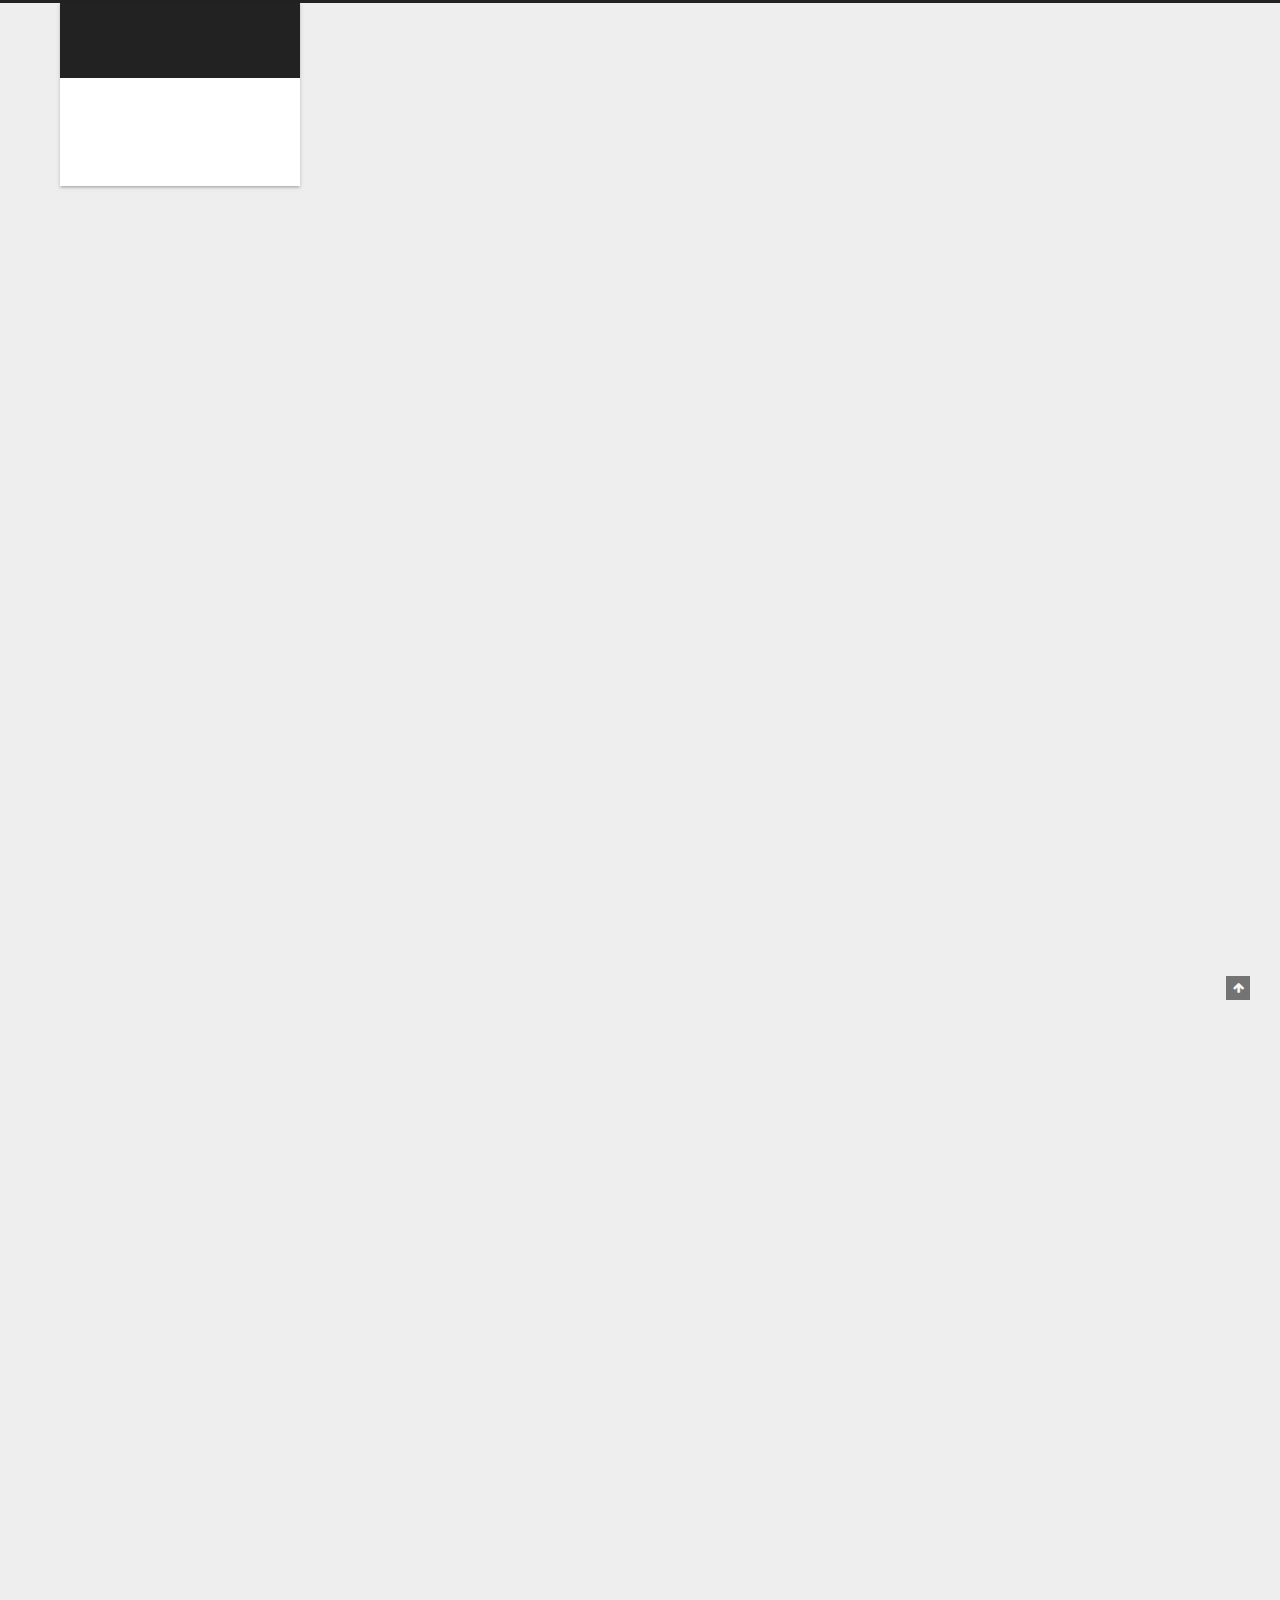
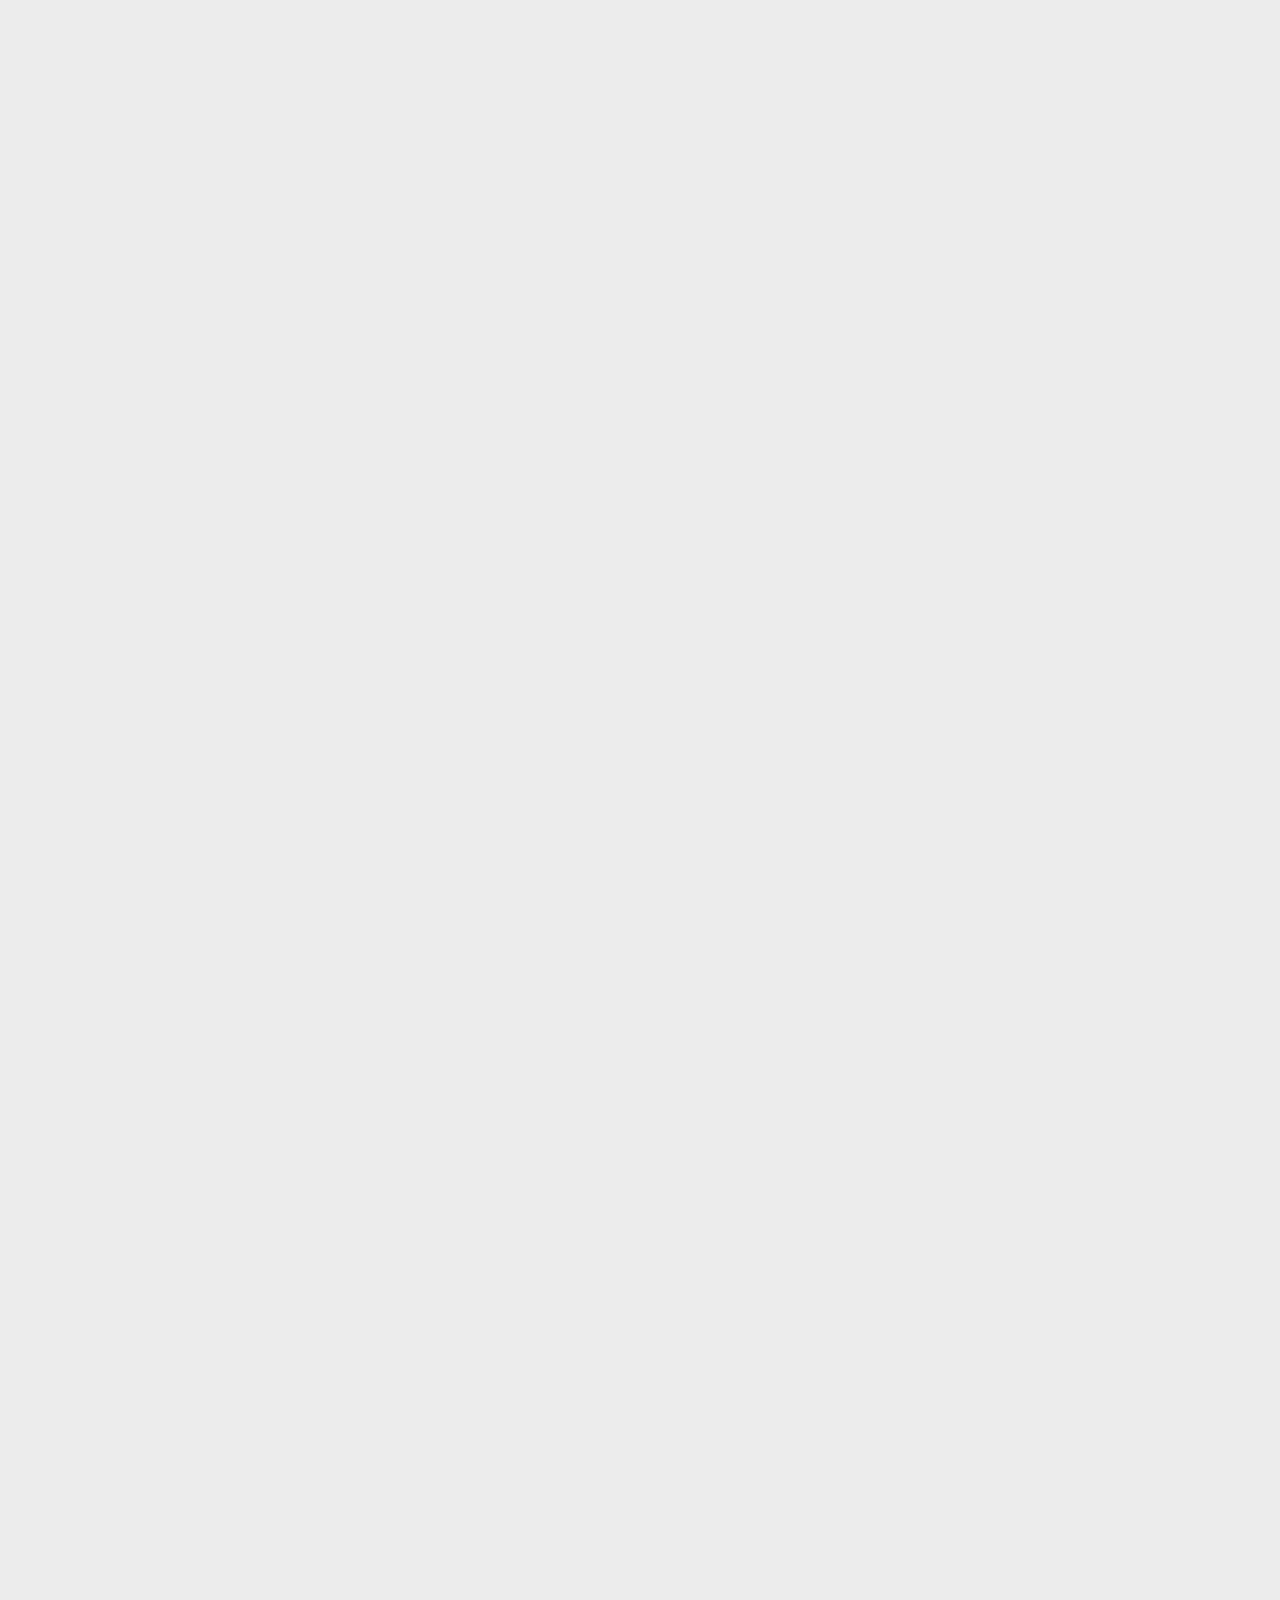
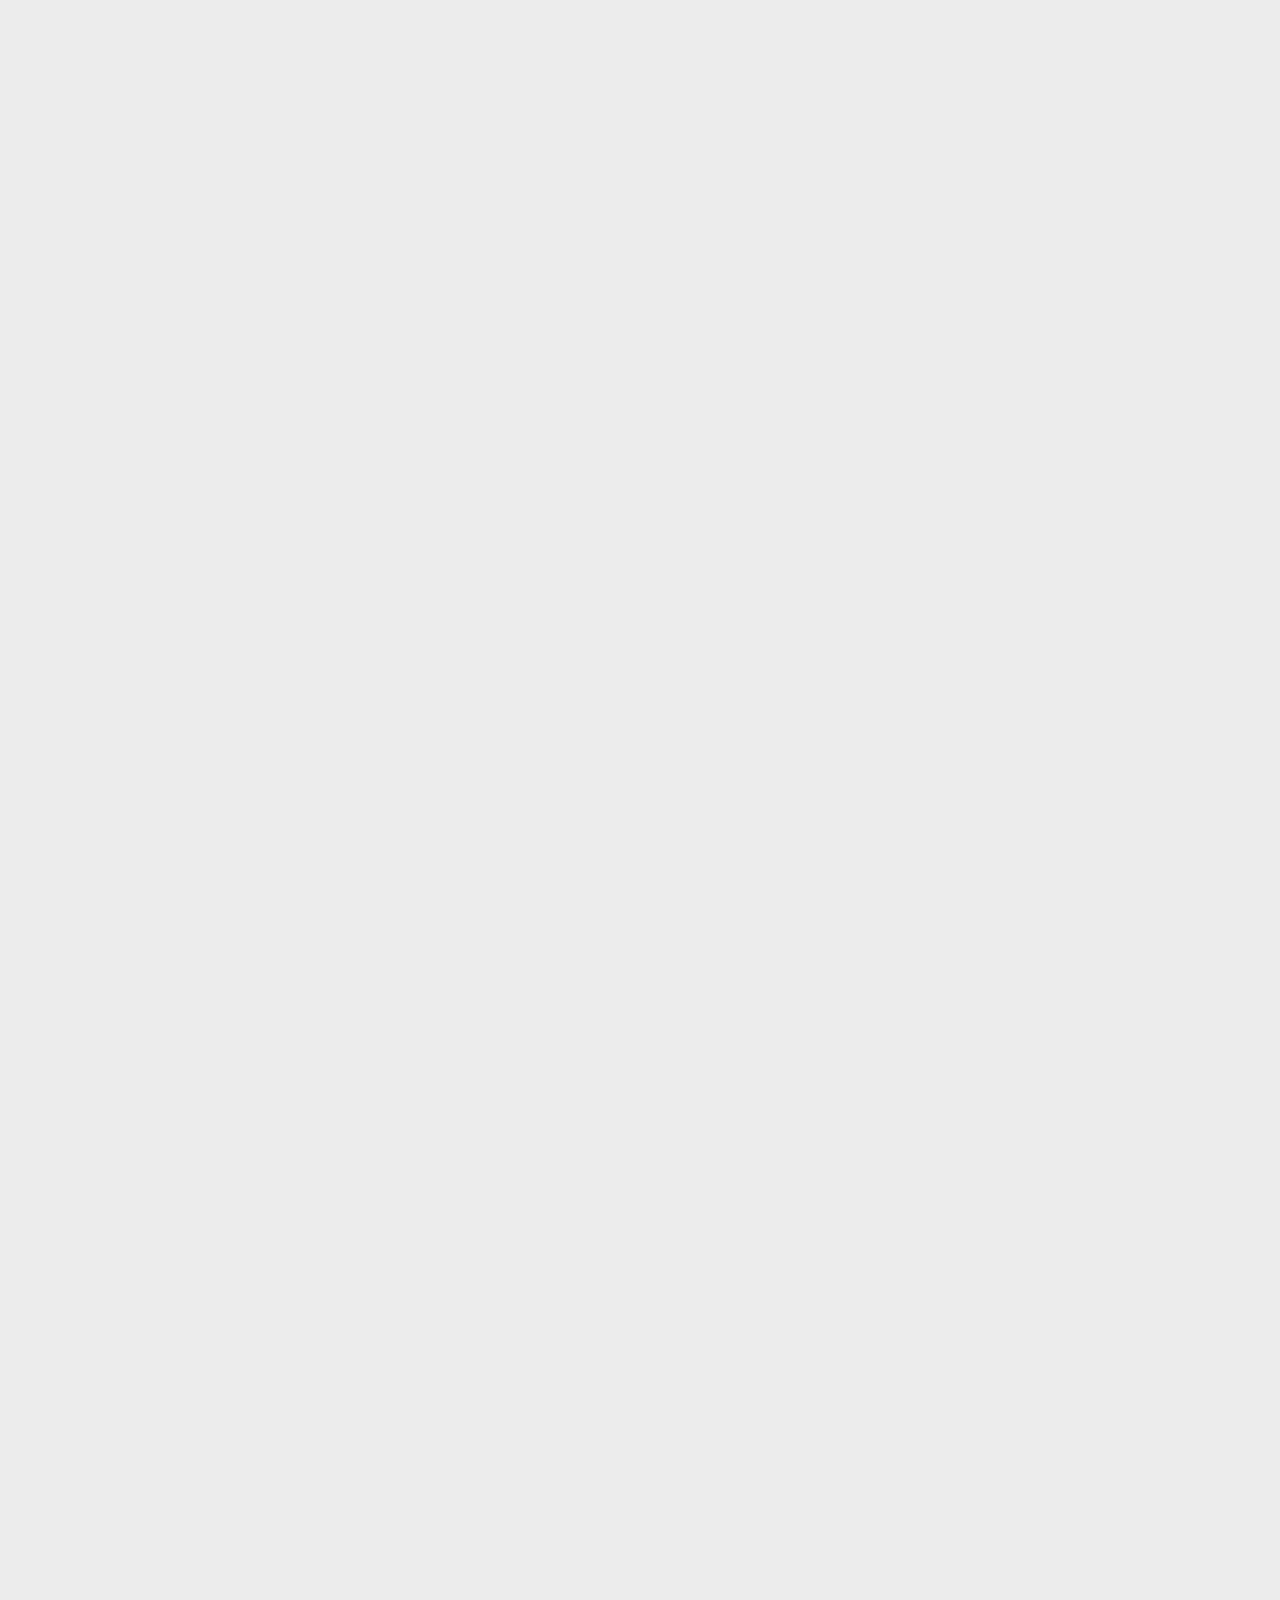
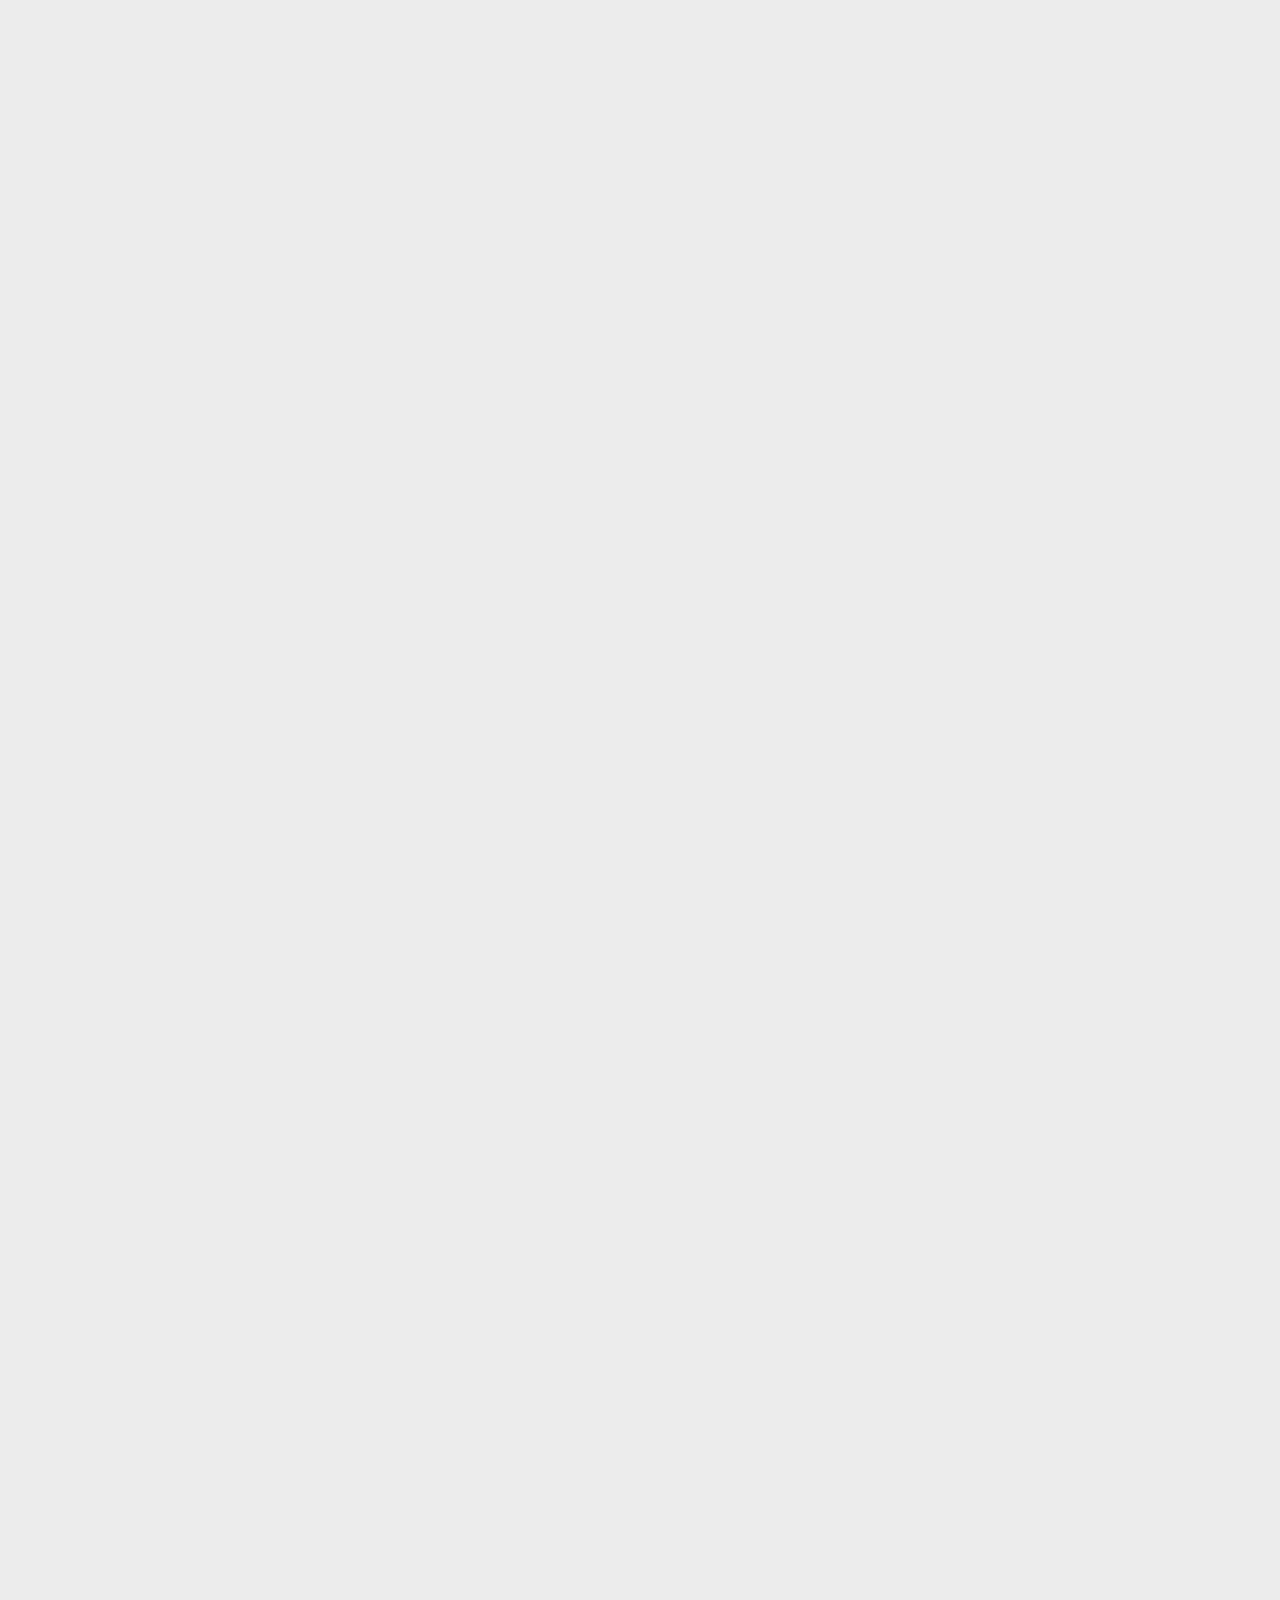
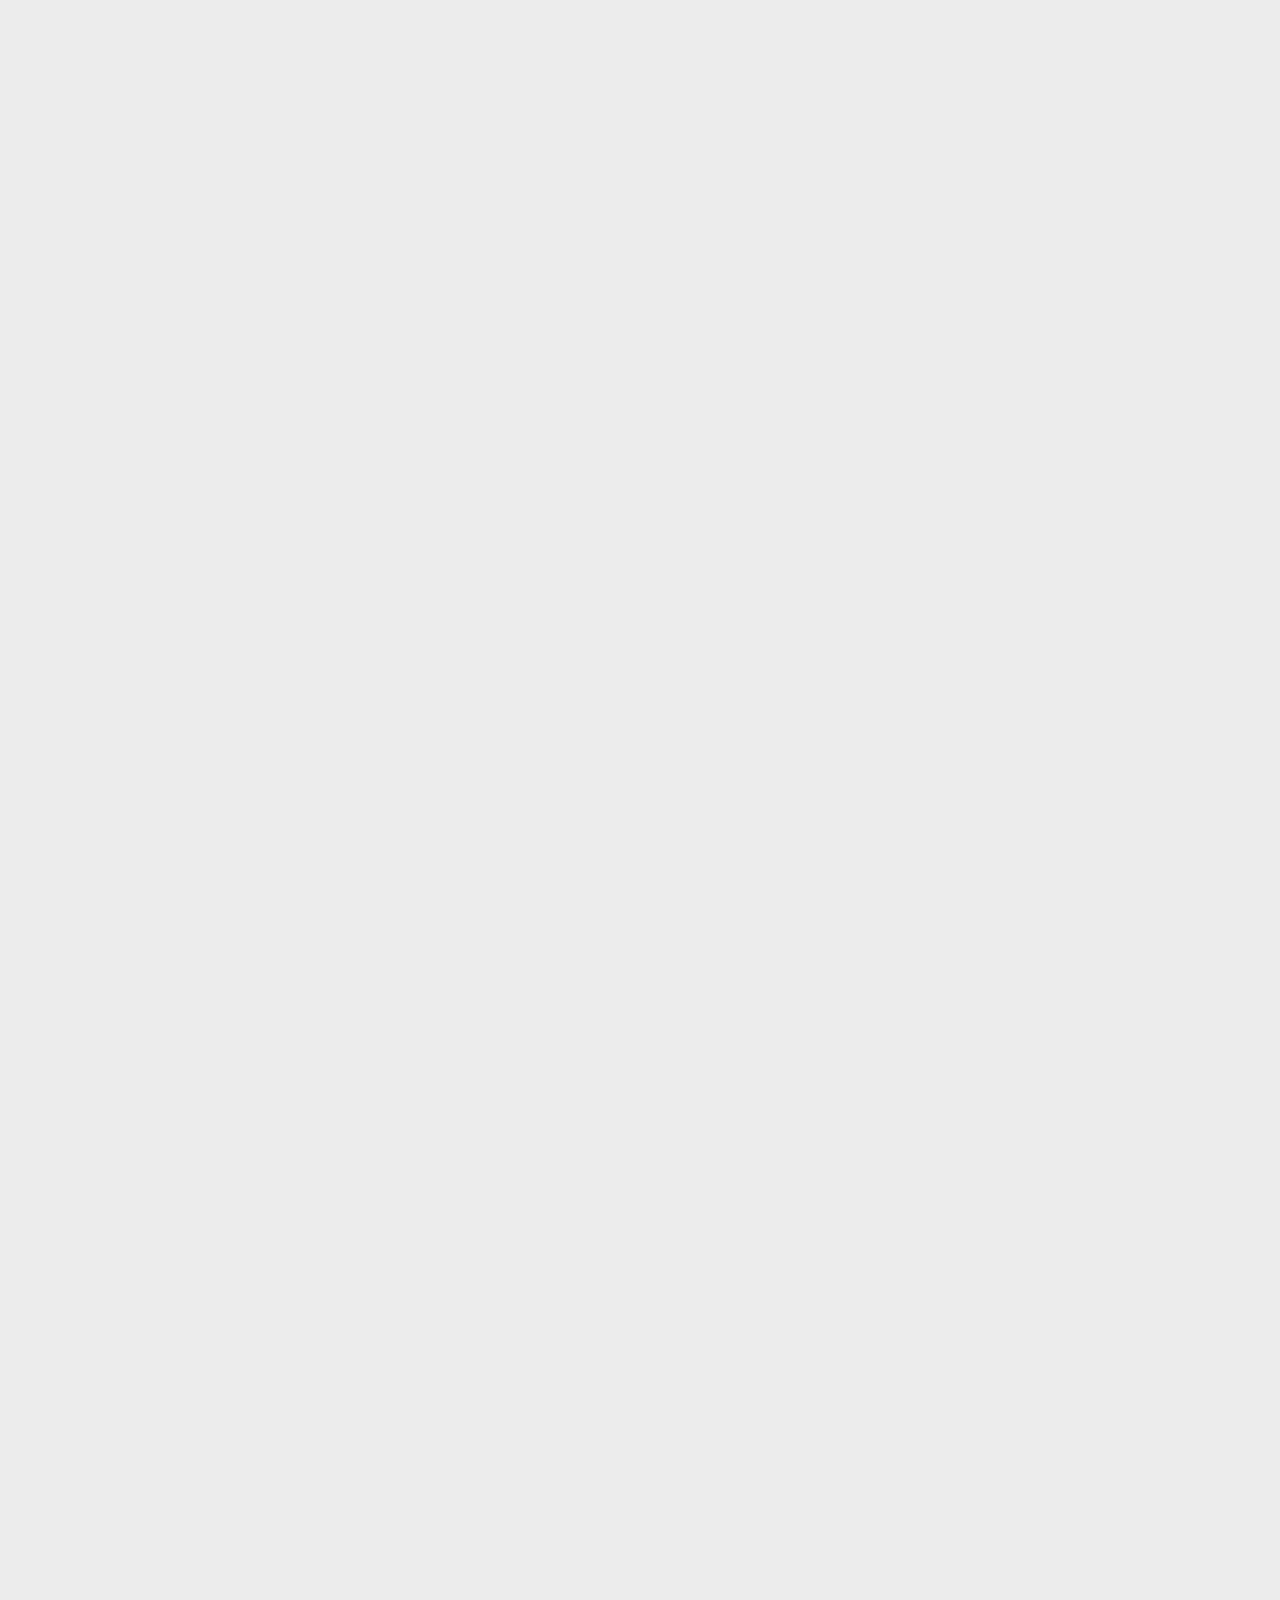
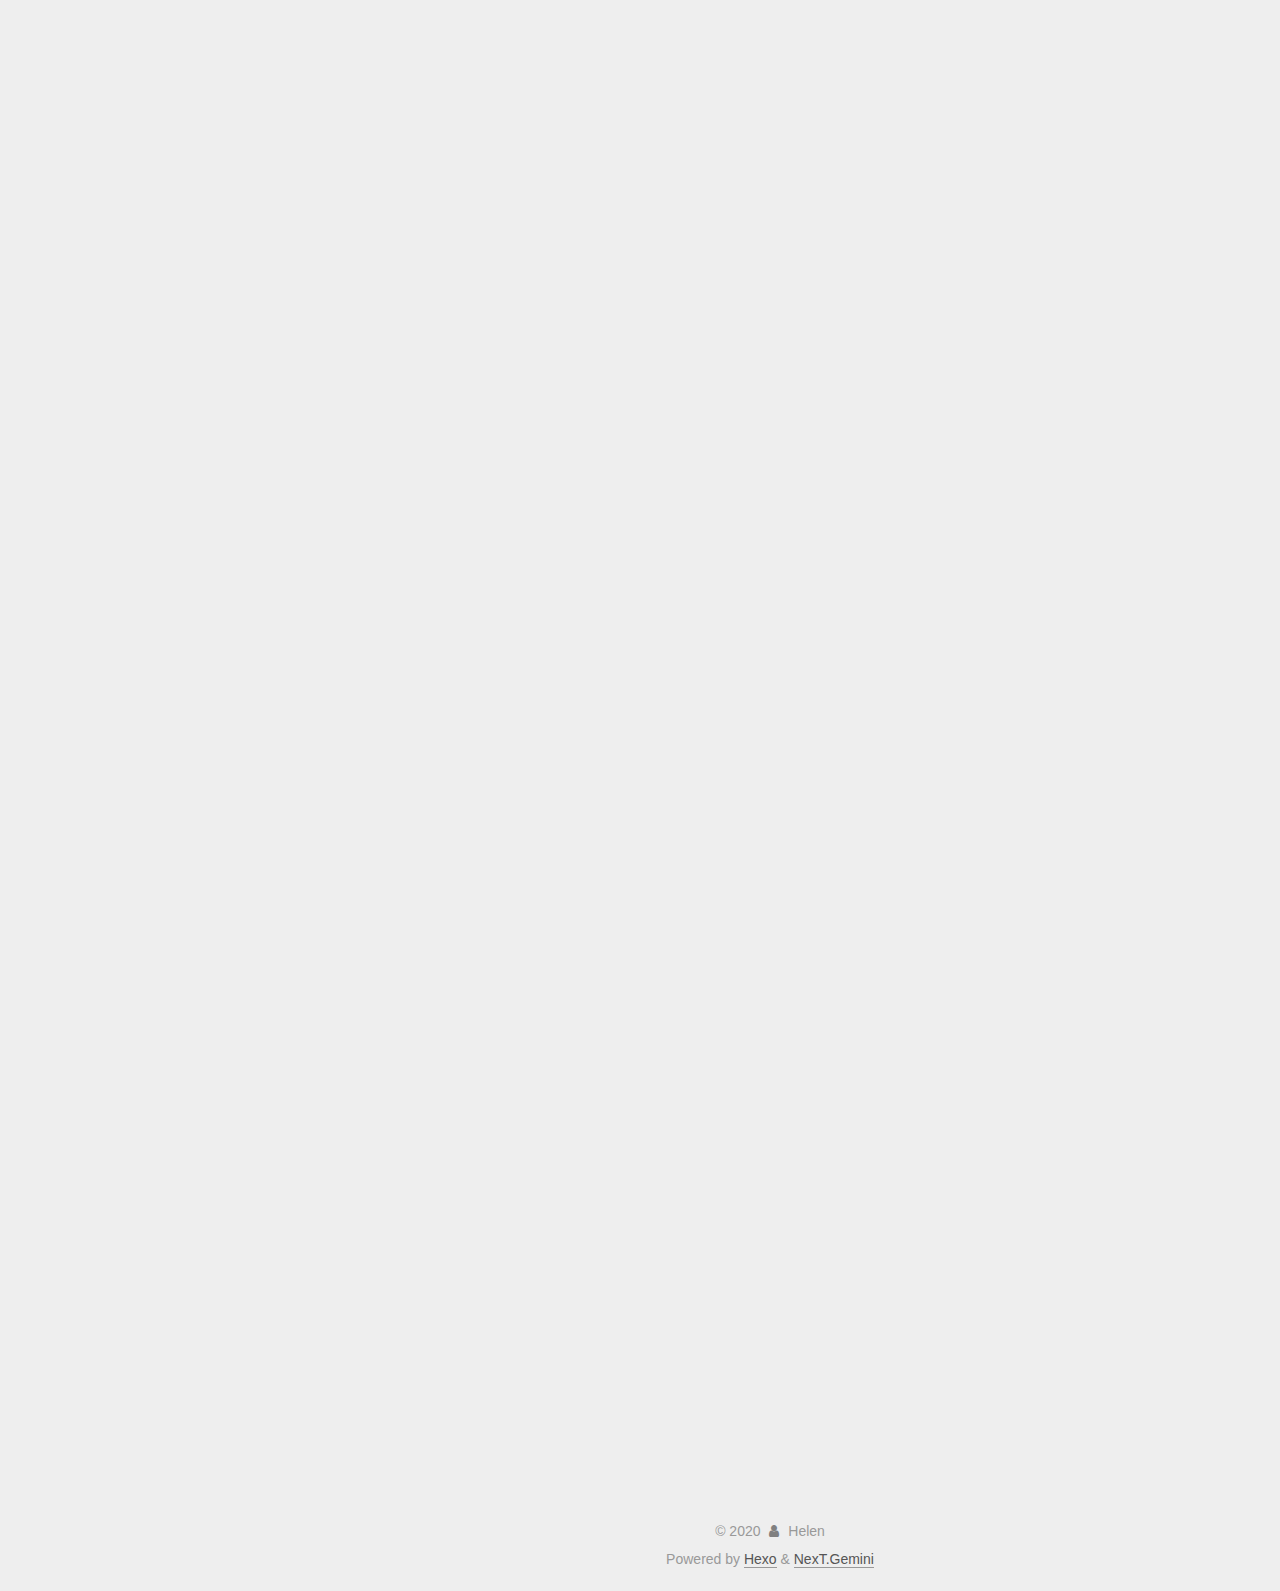
==== commit a13d9eab: "Site updated: 2020-04-26 10:44:21" ====
--- a/index.html
+++ b/index.html
@@ -170,7 +170,7 @@
               <span class="post-meta-item-text">Posted on</span>
               
 
-              <time title="Created: 2020-04-26 07:59:53 / Modified: 10:34:52" itemprop="dateCreated datePublished" datetime="2020-04-26T07:59:53+09:00">2020-04-26</time>
+              <time title="Created: 2020-04-26 07:59:53 / Modified: 10:43:53" itemprop="dateCreated datePublished" datetime="2020-04-26T07:59:53+09:00">2020-04-26</time>
             </span>
 
           
@@ -184,7 +184,27 @@
     <div class="post-body" itemprop="articleBody">
 
       
-          <h1 id="Java"><a href="#Java" class="headerlink" title="Java"></a>Java</h1><h2 id="Java-basics"><a href="#Java-basics" class="headerlink" title="Java basics"></a>Java basics</h2><h3 id="1-Java-syntax"><a href="#1-Java-syntax" class="headerlink" title="1. Java syntax"></a>1. Java syntax</h3><h3 id="2-OOP-Object-Oriented-Programming"><a href="#2-OOP-Object-Oriented-Programming" class="headerlink" title="2. OOP(Object-Oriented Programming)"></a>2. OOP(Object-Oriented Programming)</h3><h3 id="3-Inheritance-and-polymorphism-in-Java"><a href="#3-Inheritance-and-polymorphism-in-Java" class="headerlink" title="3. Inheritance and polymorphism in Java"></a>3. Inheritance and polymorphism in Java</h3><h3 id="4-Most-used-Java-API"><a href="#4-Most-used-Java-API" class="headerlink" title="4. Most used Java API"></a>4. Most used Java API</h3><h2 id="Advanced-Java"><a href="#Advanced-Java" class="headerlink" title="Advanced Java"></a>Advanced Java</h2><h3 id="1-Java-8-and-9-new-features"><a href="#1-Java-8-and-9-new-features" class="headerlink" title="1. Java 8 and 9 new features"></a>1. Java 8 and 9 new features</h3><h3 id="2-The-set-interface"><a href="#2-The-set-interface" class="headerlink" title="2. The set interface"></a>2. The set interface</h3><h3 id="3-Exception-handling-in-Java"><a href="#3-Exception-handling-in-Java" class="headerlink" title="3. Exception handling in Java"></a>3. Exception handling in Java</h3><h3 id="4-Multithreading-in-Java"><a href="#4-Multithreading-in-Java" class="headerlink" title="4. Multithreading in Java"></a>4. Multithreading in Java</h3><h2 id="Java-Files-and-I-O"><a href="#Java-Files-and-I-O" class="headerlink" title="Java-Files and I/O"></a>Java-Files and I/O</h2><h1 id="Database"><a href="#Database" class="headerlink" title="Database"></a>Database</h1><h2 id="MySQL"><a href="#MySQL" class="headerlink" title="MySQL"></a>MySQL</h2><h2 id="Oracle"><a href="#Oracle" class="headerlink" title="Oracle"></a>Oracle</h2><h2 id="Redis"><a href="#Redis" class="headerlink" title="Redis"></a>Redis</h2><h2 id="JDBC"><a href="#JDBC" class="headerlink" title="JDBC"></a>JDBC</h2><h2 id="C3P0"><a href="#C3P0" class="headerlink" title="C3P0"></a>C3P0</h2><h1 id="Front-end-technologies"><a href="#Front-end-technologies" class="headerlink" title="Front-end technologies"></a>Front-end technologies</h1><h2 id="HTML-CSS-JavaScript"><a href="#HTML-CSS-JavaScript" class="headerlink" title="HTML, CSS, JavaScript"></a>HTML, CSS, JavaScript</h2><h2 id="jQuery"><a href="#jQuery" class="headerlink" title="jQuery"></a>jQuery</h2><h2 id="Ajax"><a href="#Ajax" class="headerlink" title="Ajax"></a>Ajax</h2><h2 id="Vue-js-React"><a href="#Vue-js-React" class="headerlink" title="Vue.js/React"></a>Vue.js/React</h2><h2 id="WeChat-Mini-Programs"><a href="#WeChat-Mini-Programs" class="headerlink" title="WeChat Mini-Programs"></a>WeChat Mini-Programs</h2><h1 id="Back-end-technologies"><a href="#Back-end-technologies" class="headerlink" title="Back-end technologies"></a>Back-end technologies</h1><h2 id="Tomcat"><a href="#Tomcat" class="headerlink" title="Tomcat"></a>Tomcat</h2><h2 id="JSP-Servlet"><a href="#JSP-Servlet" class="headerlink" title="JSP/Servlet"></a>JSP/Servlet</h2><h2 id="Cookie"><a href="#Cookie" class="headerlink" title="Cookie"></a>Cookie</h2><h2 id="Session"><a href="#Session" class="headerlink" title="Session"></a>Session</h2><h2 id="Filter"><a href="#Filter" class="headerlink" title="Filter"></a>Filter</h2><h1 id="Performance-optimization"><a href="#Performance-optimization" class="headerlink" title="Performance optimization"></a>Performance optimization</h1><h2 id="JVM-tuning"><a href="#JVM-tuning" class="headerlink" title="JVM tuning"></a>JVM tuning</h2><h2 id="Data-structures-and-algorithms"><a href="#Data-structures-and-algorithms" class="headerlink" title="Data structures and algorithms"></a>Data structures and algorithms</h2><h1 id="Project-management"><a href="#Project-management" class="headerlink" title="Project management"></a>Project management</h1><h2 id="Maven"><a href="#Maven" class="headerlink" title="Maven"></a>Maven</h2><h2 id="SVN"><a href="#SVN" class="headerlink" title="SVN"></a>SVN</h2><h2 id="Git"><a href="#Git" class="headerlink" title="Git"></a>Git</h2><h2 id="Jenkins"><a href="#Jenkins" class="headerlink" title="Jenkins"></a>Jenkins</h2><h1 id="Frameworks"><a href="#Frameworks" class="headerlink" title="Frameworks"></a>Frameworks</h1><h2 id="MyBatis"><a href="#MyBatis" class="headerlink" title="MyBatis"></a>MyBatis</h2><h2 id="Spring-MVC"><a href="#Spring-MVC" class="headerlink" title="Spring MVC"></a>Spring MVC</h2><h2 id="Spring-Boot"><a href="#Spring-Boot" class="headerlink" title="Spring Boot"></a>Spring Boot</h2><h2 id="SSM"><a href="#SSM" class="headerlink" title="SSM"></a>SSM</h2><h2 id="MyBatis-Plus"><a href="#MyBatis-Plus" class="headerlink" title="MyBatis-Plus"></a>MyBatis-Plus</h2><h2 id="Spring-data"><a href="#Spring-data" class="headerlink" title="Spring data"></a>Spring data</h2><h2 id="Spring"><a href="#Spring" class="headerlink" title="Spring"></a>Spring</h2><h1 id="Distributed-architecture"><a href="#Distributed-architecture" class="headerlink" title="Distributed architecture"></a>Distributed architecture</h1><h2 id="Dubbo-Zookeeper"><a href="#Dubbo-Zookeeper" class="headerlink" title="Dubbo, Zookeeper"></a>Dubbo, Zookeeper</h2><h2 id="Spring-Cloud"><a href="#Spring-Cloud" class="headerlink" title="Spring Cloud"></a>Spring Cloud</h2><h2 id="Eureka-server"><a href="#Eureka-server" class="headerlink" title="Eureka server"></a>Eureka server</h2><h2 id="SkyWalking"><a href="#SkyWalking" class="headerlink" title="SkyWalking"></a>SkyWalking</h2><h1 id="Middleware"><a href="#Middleware" class="headerlink" title="Middleware"></a>Middleware</h1><h2 id="RocketMQ"><a href="#RocketMQ" class="headerlink" title="RocketMQ"></a>RocketMQ</h2><h2 id="Kafka"><a href="#Kafka" class="headerlink" title="Kafka"></a>Kafka</h2><h2 id="Sharding-JDBC"><a href="#Sharding-JDBC" class="headerlink" title="Sharding-JDBC"></a>Sharding-JDBC</h2><h2 id="Redis-1"><a href="#Redis-1" class="headerlink" title="Redis"></a>Redis</h2><h2 id="MongoDB"><a href="#MongoDB" class="headerlink" title="MongoDB"></a>MongoDB</h2><h1 id="Server"><a href="#Server" class="headerlink" title="Server"></a>Server</h1><h2 id="Tomcat-1"><a href="#Tomcat-1" class="headerlink" title="Tomcat"></a>Tomcat</h2><h2 id="Linux-OS-Linux-Operating-System"><a href="#Linux-OS-Linux-Operating-System" class="headerlink" title="Linux OS (Linux Operating System)"></a>Linux OS (Linux Operating System)</h2><h2 id="CentOS-Oracle-VM-VirtualBox"><a href="#CentOS-Oracle-VM-VirtualBox" class="headerlink" title="CentOS, Oracle VM VirtualBox"></a>CentOS, Oracle VM VirtualBox</h2><h2 id="Ubuntu-VMware"><a href="#Ubuntu-VMware" class="headerlink" title="Ubuntu, VMware"></a>Ubuntu, VMware</h2><h1 id="Container-technology"><a href="#Container-technology" class="headerlink" title="Container technology"></a>Container technology</h1><h2 id="Docker"><a href="#Docker" class="headerlink" title="Docker"></a>Docker</h2><h1 id="Business-solutions"><a href="#Business-solutions" class="headerlink" title="Business solutions"></a>Business solutions</h1><h2 id="Elasticsearch"><a href="#Elasticsearch" class="headerlink" title="Elasticsearch"></a>Elasticsearch</h2><h2 id="Lucene"><a href="#Lucene" class="headerlink" title="Lucene"></a>Lucene</h2><h2 id="Quartz"><a href="#Quartz" class="headerlink" title="Quartz"></a>Quartz</h2><h2 id="Elastic-Job"><a href="#Elastic-Job" class="headerlink" title="Elastic-Job"></a>Elastic-Job</h2><h2 id="Spring-Security"><a href="#Spring-Security" class="headerlink" title="Spring Security"></a>Spring Security</h2><h2 id="Activiti"><a href="#Activiti" class="headerlink" title="Activiti"></a>Activiti</h2><h1 id="O-amp-M-Operations-and-maintenance"><a href="#O-amp-M-Operations-and-maintenance" class="headerlink" title="O&amp;M(Operations and maintenance)"></a>O&amp;M(Operations and maintenance)</h1><h2 id="Linux"><a href="#Linux" class="headerlink" title="Linux"></a>Linux</h2><h2 id="Shell"><a href="#Shell" class="headerlink" title="Shell"></a>Shell</h2><h1 id="Microservices"><a href="#Microservices" class="headerlink" title="Microservices"></a>Microservices</h1><h2 id="Dubbo"><a href="#Dubbo" class="headerlink" title="Dubbo"></a>Dubbo</h2><h2 id="Zookeeper"><a href="#Zookeeper" class="headerlink" title="Zookeeper"></a>Zookeeper</h2><h2 id="Spring-Cloud-1"><a href="#Spring-Cloud-1" class="headerlink" title="Spring Cloud"></a>Spring Cloud</h2><h2 id="Docker-1"><a href="#Docker-1" class="headerlink" title="Docker"></a>Docker</h2><h2 id="Kubernetes-K8s"><a href="#Kubernetes-K8s" class="headerlink" title="Kubernetes(K8s)"></a>Kubernetes(K8s)</h2>
+          <h1 id="Java"><a href="#Java" class="headerlink" title="Java"></a>Java</h1><h2 id="Java-basics"><a href="#Java-basics" class="headerlink" title="Java basics"></a>Java basics</h2><ol>
+<li><p>Java syntax</p>
+</li>
+<li><p>OOP(Object-Oriented Programming)</p>
+</li>
+<li><p>Inheritance and polymorphism in Java</p>
+</li>
+<li><p>Most used Java API</p>
+</li>
+</ol>
+<h2 id="Advanced-Java"><a href="#Advanced-Java" class="headerlink" title="Advanced Java"></a>Advanced Java</h2><ol>
+<li><p>Java 8 and 9 new features</p>
+</li>
+<li><p>The set interface</p>
+</li>
+<li><p>Exception handling in Java</p>
+</li>
+<li><p>Multithreading in Java</p>
+</li>
+</ol>
+<h2 id="Java-Files-and-I-O"><a href="#Java-Files-and-I-O" class="headerlink" title="Java-Files and I/O"></a>Java-Files and I/O</h2><h1 id="Database"><a href="#Database" class="headerlink" title="Database"></a>Database</h1><h2 id="MySQL"><a href="#MySQL" class="headerlink" title="MySQL"></a>MySQL</h2><h2 id="Oracle"><a href="#Oracle" class="headerlink" title="Oracle"></a>Oracle</h2><h2 id="Redis"><a href="#Redis" class="headerlink" title="Redis"></a>Redis</h2><h2 id="JDBC"><a href="#JDBC" class="headerlink" title="JDBC"></a>JDBC</h2><h2 id="C3P0"><a href="#C3P0" class="headerlink" title="C3P0"></a>C3P0</h2><h1 id="Front-end-technologies"><a href="#Front-end-technologies" class="headerlink" title="Front-end technologies"></a>Front-end technologies</h1><h2 id="HTML-CSS-JavaScript"><a href="#HTML-CSS-JavaScript" class="headerlink" title="HTML, CSS, JavaScript"></a>HTML, CSS, JavaScript</h2><h2 id="jQuery"><a href="#jQuery" class="headerlink" title="jQuery"></a>jQuery</h2><h2 id="Ajax"><a href="#Ajax" class="headerlink" title="Ajax"></a>Ajax</h2><h2 id="Vue-js-React"><a href="#Vue-js-React" class="headerlink" title="Vue.js/React"></a>Vue.js/React</h2><h2 id="WeChat-Mini-Programs"><a href="#WeChat-Mini-Programs" class="headerlink" title="WeChat Mini-Programs"></a>WeChat Mini-Programs</h2><h1 id="Back-end-technologies"><a href="#Back-end-technologies" class="headerlink" title="Back-end technologies"></a>Back-end technologies</h1><h2 id="Tomcat"><a href="#Tomcat" class="headerlink" title="Tomcat"></a>Tomcat</h2><h2 id="JSP-Servlet"><a href="#JSP-Servlet" class="headerlink" title="JSP/Servlet"></a>JSP/Servlet</h2><h2 id="Cookie"><a href="#Cookie" class="headerlink" title="Cookie"></a>Cookie</h2><h2 id="Session"><a href="#Session" class="headerlink" title="Session"></a>Session</h2><h2 id="Filter"><a href="#Filter" class="headerlink" title="Filter"></a>Filter</h2><h1 id="Performance-optimization"><a href="#Performance-optimization" class="headerlink" title="Performance optimization"></a>Performance optimization</h1><h2 id="JVM-tuning"><a href="#JVM-tuning" class="headerlink" title="JVM tuning"></a>JVM tuning</h2><h2 id="Data-structures-and-algorithms"><a href="#Data-structures-and-algorithms" class="headerlink" title="Data structures and algorithms"></a>Data structures and algorithms</h2><h1 id="Project-management"><a href="#Project-management" class="headerlink" title="Project management"></a>Project management</h1><h2 id="Maven"><a href="#Maven" class="headerlink" title="Maven"></a>Maven</h2><h2 id="SVN"><a href="#SVN" class="headerlink" title="SVN"></a>SVN</h2><h2 id="Git"><a href="#Git" class="headerlink" title="Git"></a>Git</h2><h2 id="Jenkins"><a href="#Jenkins" class="headerlink" title="Jenkins"></a>Jenkins</h2><h1 id="Frameworks"><a href="#Frameworks" class="headerlink" title="Frameworks"></a>Frameworks</h1><h2 id="MyBatis"><a href="#MyBatis" class="headerlink" title="MyBatis"></a>MyBatis</h2><h2 id="Spring-MVC"><a href="#Spring-MVC" class="headerlink" title="Spring MVC"></a>Spring MVC</h2><h2 id="Spring-Boot"><a href="#Spring-Boot" class="headerlink" title="Spring Boot"></a>Spring Boot</h2><h2 id="SSM"><a href="#SSM" class="headerlink" title="SSM"></a>SSM</h2><h2 id="MyBatis-Plus"><a href="#MyBatis-Plus" class="headerlink" title="MyBatis-Plus"></a>MyBatis-Plus</h2><h2 id="Spring-data"><a href="#Spring-data" class="headerlink" title="Spring data"></a>Spring data</h2><h2 id="Spring"><a href="#Spring" class="headerlink" title="Spring"></a>Spring</h2><h1 id="Distributed-architecture"><a href="#Distributed-architecture" class="headerlink" title="Distributed architecture"></a>Distributed architecture</h1><h2 id="Dubbo-Zookeeper"><a href="#Dubbo-Zookeeper" class="headerlink" title="Dubbo, Zookeeper"></a>Dubbo, Zookeeper</h2><h2 id="Spring-Cloud"><a href="#Spring-Cloud" class="headerlink" title="Spring Cloud"></a>Spring Cloud</h2><h2 id="Eureka-server"><a href="#Eureka-server" class="headerlink" title="Eureka server"></a>Eureka server</h2><h2 id="SkyWalking"><a href="#SkyWalking" class="headerlink" title="SkyWalking"></a>SkyWalking</h2><h1 id="Middleware"><a href="#Middleware" class="headerlink" title="Middleware"></a>Middleware</h1><h2 id="RocketMQ"><a href="#RocketMQ" class="headerlink" title="RocketMQ"></a>RocketMQ</h2><h2 id="Kafka"><a href="#Kafka" class="headerlink" title="Kafka"></a>Kafka</h2><h2 id="Sharding-JDBC"><a href="#Sharding-JDBC" class="headerlink" title="Sharding-JDBC"></a>Sharding-JDBC</h2><h2 id="Redis-1"><a href="#Redis-1" class="headerlink" title="Redis"></a>Redis</h2><h2 id="MongoDB"><a href="#MongoDB" class="headerlink" title="MongoDB"></a>MongoDB</h2><h1 id="Server"><a href="#Server" class="headerlink" title="Server"></a>Server</h1><h2 id="Tomcat-1"><a href="#Tomcat-1" class="headerlink" title="Tomcat"></a>Tomcat</h2><h2 id="Linux-OS-Linux-Operating-System"><a href="#Linux-OS-Linux-Operating-System" class="headerlink" title="Linux OS (Linux Operating System)"></a>Linux OS (Linux Operating System)</h2><h2 id="CentOS-Oracle-VM-VirtualBox"><a href="#CentOS-Oracle-VM-VirtualBox" class="headerlink" title="CentOS, Oracle VM VirtualBox"></a>CentOS, Oracle VM VirtualBox</h2><h2 id="Ubuntu-VMware"><a href="#Ubuntu-VMware" class="headerlink" title="Ubuntu, VMware"></a>Ubuntu, VMware</h2><h1 id="Container-technology"><a href="#Container-technology" class="headerlink" title="Container technology"></a>Container technology</h1><h2 id="Docker"><a href="#Docker" class="headerlink" title="Docker"></a>Docker</h2><h1 id="Business-solutions"><a href="#Business-solutions" class="headerlink" title="Business solutions"></a>Business solutions</h1><h2 id="Elasticsearch"><a href="#Elasticsearch" class="headerlink" title="Elasticsearch"></a>Elasticsearch</h2><h2 id="Lucene"><a href="#Lucene" class="headerlink" title="Lucene"></a>Lucene</h2><h2 id="Quartz"><a href="#Quartz" class="headerlink" title="Quartz"></a>Quartz</h2><h2 id="Elastic-Job"><a href="#Elastic-Job" class="headerlink" title="Elastic-Job"></a>Elastic-Job</h2><h2 id="Spring-Security"><a href="#Spring-Security" class="headerlink" title="Spring Security"></a>Spring Security</h2><h2 id="Activiti"><a href="#Activiti" class="headerlink" title="Activiti"></a>Activiti</h2><h1 id="O-amp-M-Operations-and-maintenance"><a href="#O-amp-M-Operations-and-maintenance" class="headerlink" title="O&amp;M(Operations and maintenance)"></a>O&amp;M(Operations and maintenance)</h1><h2 id="Linux"><a href="#Linux" class="headerlink" title="Linux"></a>Linux</h2><h2 id="Shell"><a href="#Shell" class="headerlink" title="Shell"></a>Shell</h2><h1 id="Microservices"><a href="#Microservices" class="headerlink" title="Microservices"></a>Microservices</h1><h2 id="Dubbo"><a href="#Dubbo" class="headerlink" title="Dubbo"></a>Dubbo</h2><h2 id="Zookeeper"><a href="#Zookeeper" class="headerlink" title="Zookeeper"></a>Zookeeper</h2><h2 id="Spring-Cloud-1"><a href="#Spring-Cloud-1" class="headerlink" title="Spring Cloud"></a>Spring Cloud</h2><h2 id="Docker-1"><a href="#Docker-1" class="headerlink" title="Docker"></a>Docker</h2><h2 id="Kubernetes-K8s"><a href="#Kubernetes-K8s" class="headerlink" title="Kubernetes(K8s)"></a>Kubernetes(K8s)</h2>
       
     </div>
 
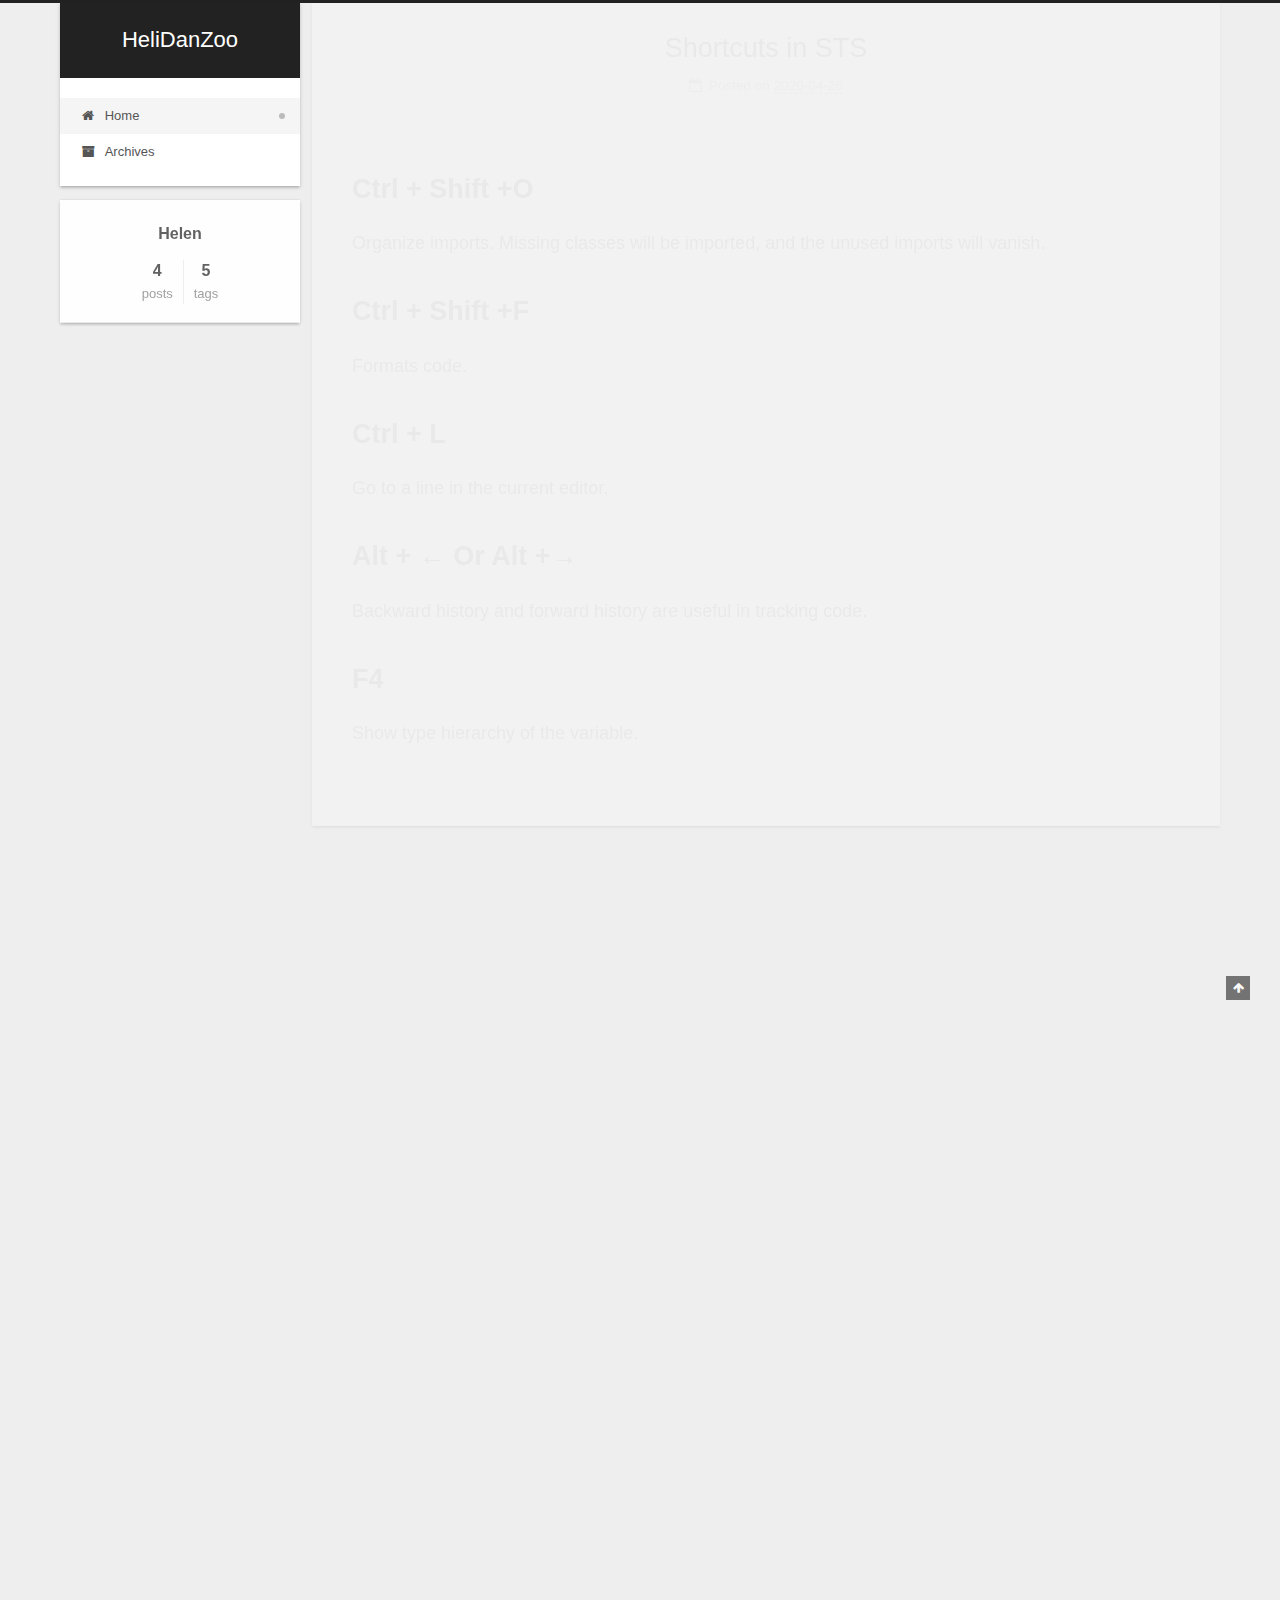
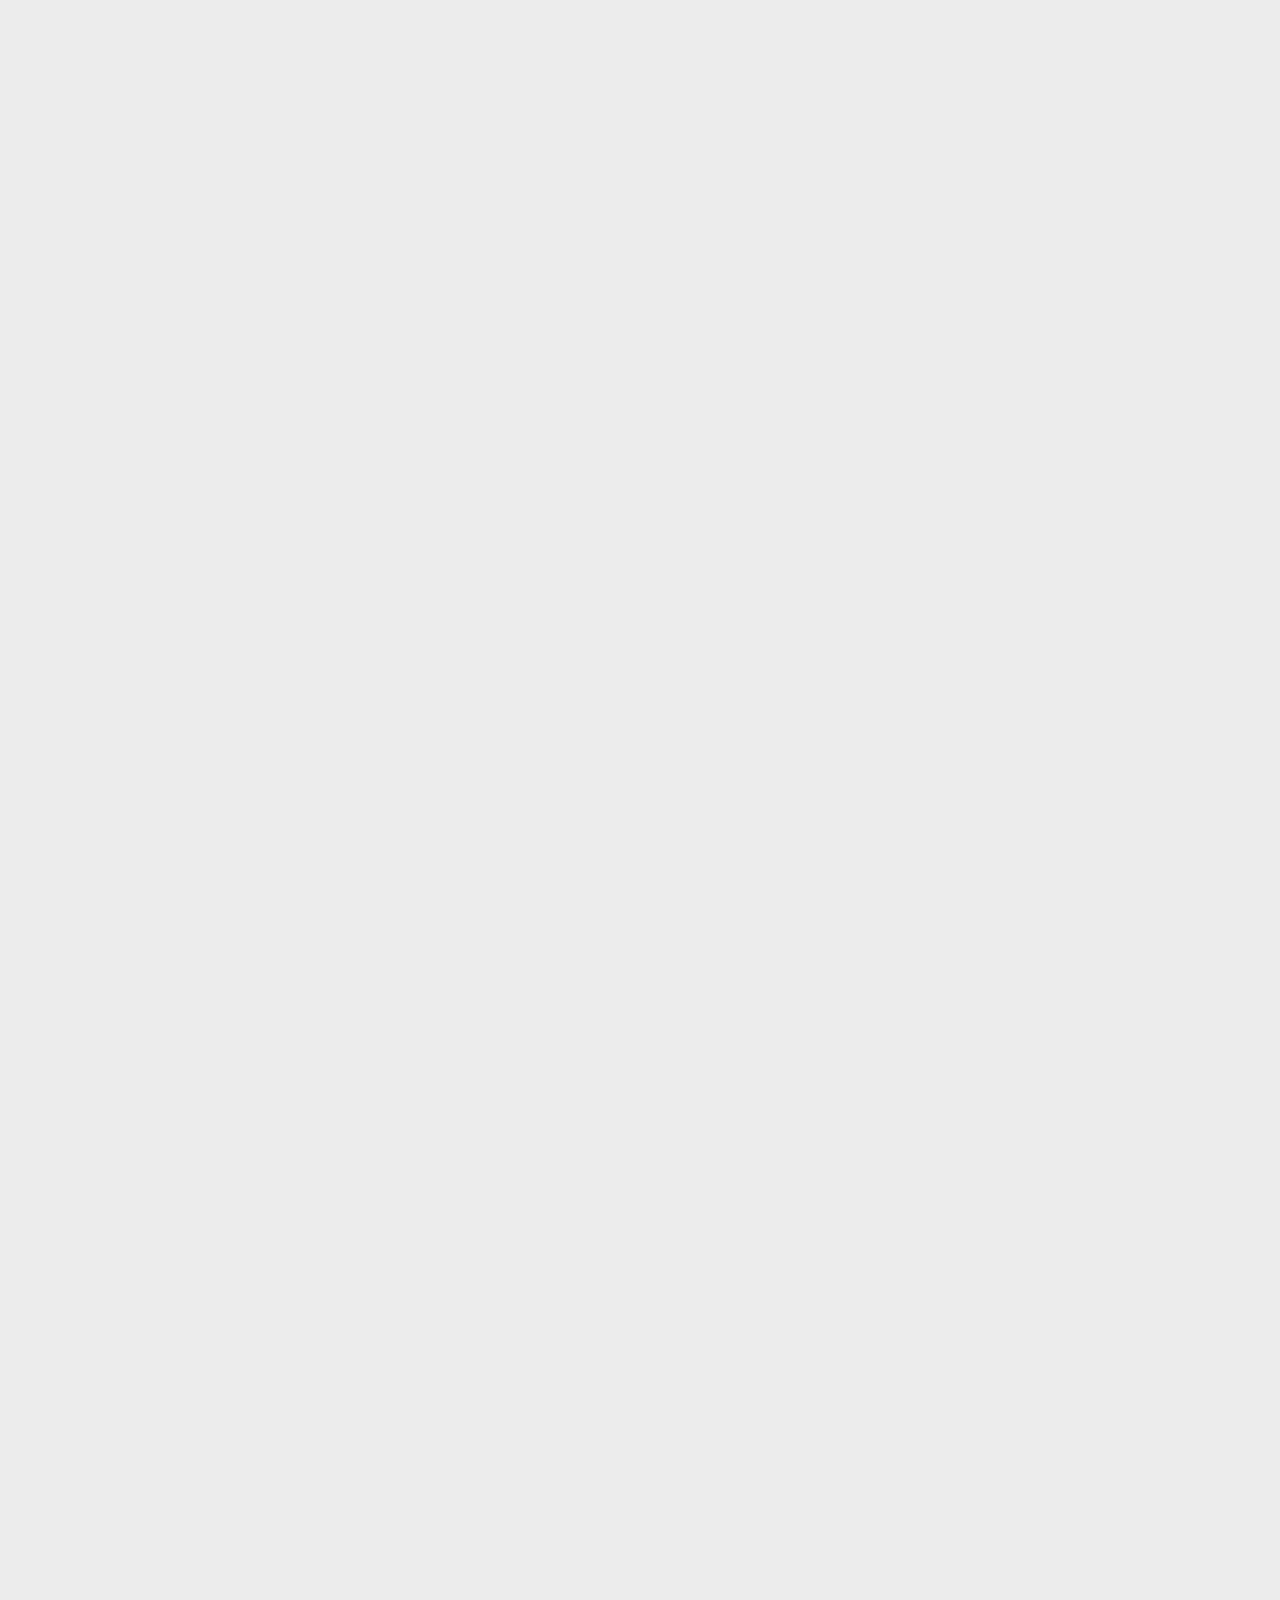
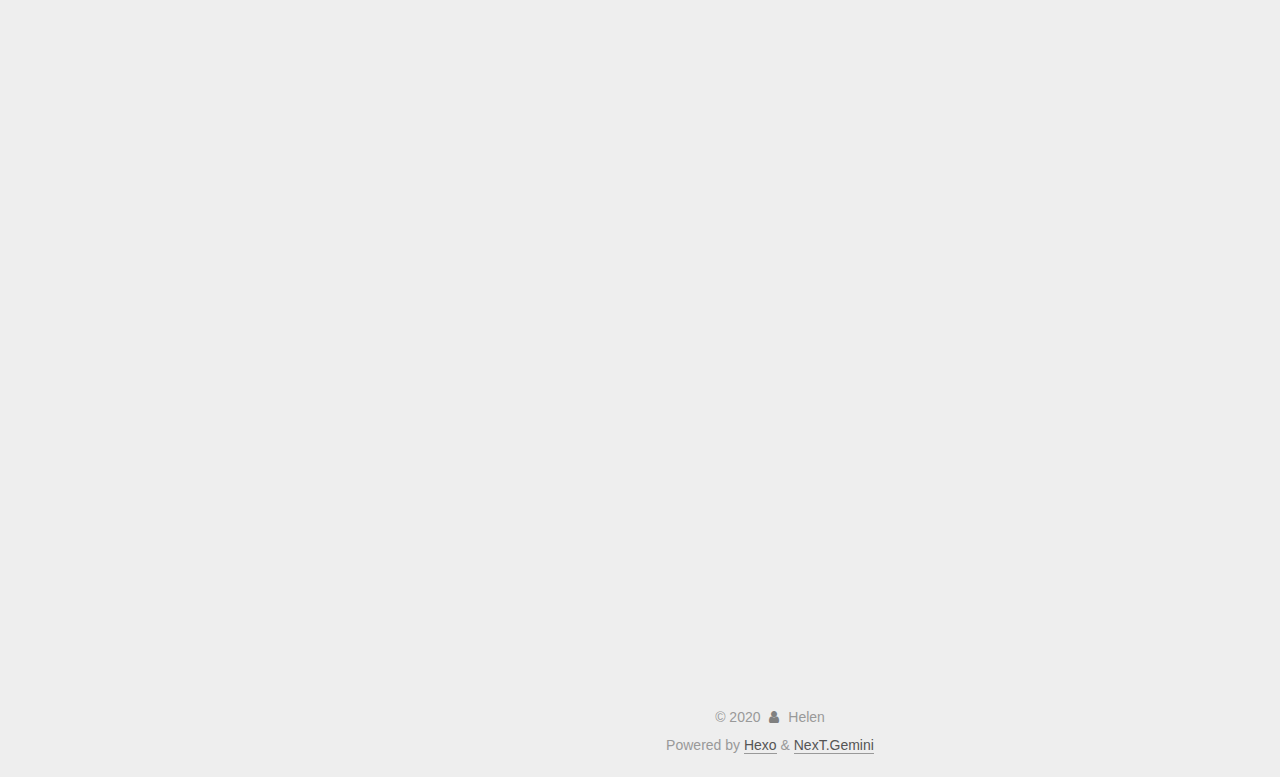
==== commit 6f4a2af9: "Site updated: 2020-04-26 22:29:13" ====
--- a/index.html
+++ b/index.html
@@ -141,84 +141,6 @@
 
           <div class="content index posts-expand">
             
-      
-  
-  
-  <article itemscope itemtype="http://schema.org/Article" class="post-block" lang="en">
-    <link itemprop="mainEntityOfPage" href="http://yoursite.com/2020/04/26/Java-Learning-Path/">
-
-    <span hidden itemprop="author" itemscope itemtype="http://schema.org/Person">
-      <meta itemprop="image" content="/images/avatar.gif">
-      <meta itemprop="name" content="Helen">
-      <meta itemprop="description" content="">
-    </span>
-
-    <span hidden itemprop="publisher" itemscope itemtype="http://schema.org/Organization">
-      <meta itemprop="name" content="HeliDanZoo">
-    </span>
-      <header class="post-header">
-        <h2 class="post-title" itemprop="name headline">
-          
-            <a href="/2020/04/26/Java-Learning-Path/" class="post-title-link" itemprop="url">Java Learning Path</a>
-        </h2>
-
-        <div class="post-meta">
-            <span class="post-meta-item">
-              <span class="post-meta-item-icon">
-                <i class="fa fa-calendar-o"></i>
-              </span>
-              <span class="post-meta-item-text">Posted on</span>
-              
-
-              <time title="Created: 2020-04-26 07:59:53 / Modified: 10:43:53" itemprop="dateCreated datePublished" datetime="2020-04-26T07:59:53+09:00">2020-04-26</time>
-            </span>
-
-          
-
-        </div>
-      </header>
-
-    
-    
-    
-    <div class="post-body" itemprop="articleBody">
-
-      
-          <h1 id="Java"><a href="#Java" class="headerlink" title="Java"></a>Java</h1><h2 id="Java-basics"><a href="#Java-basics" class="headerlink" title="Java basics"></a>Java basics</h2><ol>
-<li><p>Java syntax</p>
-</li>
-<li><p>OOP(Object-Oriented Programming)</p>
-</li>
-<li><p>Inheritance and polymorphism in Java</p>
-</li>
-<li><p>Most used Java API</p>
-</li>
-</ol>
-<h2 id="Advanced-Java"><a href="#Advanced-Java" class="headerlink" title="Advanced Java"></a>Advanced Java</h2><ol>
-<li><p>Java 8 and 9 new features</p>
-</li>
-<li><p>The set interface</p>
-</li>
-<li><p>Exception handling in Java</p>
-</li>
-<li><p>Multithreading in Java</p>
-</li>
-</ol>
-<h2 id="Java-Files-and-I-O"><a href="#Java-Files-and-I-O" class="headerlink" title="Java-Files and I/O"></a>Java-Files and I/O</h2><h1 id="Database"><a href="#Database" class="headerlink" title="Database"></a>Database</h1><h2 id="MySQL"><a href="#MySQL" class="headerlink" title="MySQL"></a>MySQL</h2><h2 id="Oracle"><a href="#Oracle" class="headerlink" title="Oracle"></a>Oracle</h2><h2 id="Redis"><a href="#Redis" class="headerlink" title="Redis"></a>Redis</h2><h2 id="JDBC"><a href="#JDBC" class="headerlink" title="JDBC"></a>JDBC</h2><h2 id="C3P0"><a href="#C3P0" class="headerlink" title="C3P0"></a>C3P0</h2><h1 id="Front-end-technologies"><a href="#Front-end-technologies" class="headerlink" title="Front-end technologies"></a>Front-end technologies</h1><h2 id="HTML-CSS-JavaScript"><a href="#HTML-CSS-JavaScript" class="headerlink" title="HTML, CSS, JavaScript"></a>HTML, CSS, JavaScript</h2><h2 id="jQuery"><a href="#jQuery" class="headerlink" title="jQuery"></a>jQuery</h2><h2 id="Ajax"><a href="#Ajax" class="headerlink" title="Ajax"></a>Ajax</h2><h2 id="Vue-js-React"><a href="#Vue-js-React" class="headerlink" title="Vue.js/React"></a>Vue.js/React</h2><h2 id="WeChat-Mini-Programs"><a href="#WeChat-Mini-Programs" class="headerlink" title="WeChat Mini-Programs"></a>WeChat Mini-Programs</h2><h1 id="Back-end-technologies"><a href="#Back-end-technologies" class="headerlink" title="Back-end technologies"></a>Back-end technologies</h1><h2 id="Tomcat"><a href="#Tomcat" class="headerlink" title="Tomcat"></a>Tomcat</h2><h2 id="JSP-Servlet"><a href="#JSP-Servlet" class="headerlink" title="JSP/Servlet"></a>JSP/Servlet</h2><h2 id="Cookie"><a href="#Cookie" class="headerlink" title="Cookie"></a>Cookie</h2><h2 id="Session"><a href="#Session" class="headerlink" title="Session"></a>Session</h2><h2 id="Filter"><a href="#Filter" class="headerlink" title="Filter"></a>Filter</h2><h1 id="Performance-optimization"><a href="#Performance-optimization" class="headerlink" title="Performance optimization"></a>Performance optimization</h1><h2 id="JVM-tuning"><a href="#JVM-tuning" class="headerlink" title="JVM tuning"></a>JVM tuning</h2><h2 id="Data-structures-and-algorithms"><a href="#Data-structures-and-algorithms" class="headerlink" title="Data structures and algorithms"></a>Data structures and algorithms</h2><h1 id="Project-management"><a href="#Project-management" class="headerlink" title="Project management"></a>Project management</h1><h2 id="Maven"><a href="#Maven" class="headerlink" title="Maven"></a>Maven</h2><h2 id="SVN"><a href="#SVN" class="headerlink" title="SVN"></a>SVN</h2><h2 id="Git"><a href="#Git" class="headerlink" title="Git"></a>Git</h2><h2 id="Jenkins"><a href="#Jenkins" class="headerlink" title="Jenkins"></a>Jenkins</h2><h1 id="Frameworks"><a href="#Frameworks" class="headerlink" title="Frameworks"></a>Frameworks</h1><h2 id="MyBatis"><a href="#MyBatis" class="headerlink" title="MyBatis"></a>MyBatis</h2><h2 id="Spring-MVC"><a href="#Spring-MVC" class="headerlink" title="Spring MVC"></a>Spring MVC</h2><h2 id="Spring-Boot"><a href="#Spring-Boot" class="headerlink" title="Spring Boot"></a>Spring Boot</h2><h2 id="SSM"><a href="#SSM" class="headerlink" title="SSM"></a>SSM</h2><h2 id="MyBatis-Plus"><a href="#MyBatis-Plus" class="headerlink" title="MyBatis-Plus"></a>MyBatis-Plus</h2><h2 id="Spring-data"><a href="#Spring-data" class="headerlink" title="Spring data"></a>Spring data</h2><h2 id="Spring"><a href="#Spring" class="headerlink" title="Spring"></a>Spring</h2><h1 id="Distributed-architecture"><a href="#Distributed-architecture" class="headerlink" title="Distributed architecture"></a>Distributed architecture</h1><h2 id="Dubbo-Zookeeper"><a href="#Dubbo-Zookeeper" class="headerlink" title="Dubbo, Zookeeper"></a>Dubbo, Zookeeper</h2><h2 id="Spring-Cloud"><a href="#Spring-Cloud" class="headerlink" title="Spring Cloud"></a>Spring Cloud</h2><h2 id="Eureka-server"><a href="#Eureka-server" class="headerlink" title="Eureka server"></a>Eureka server</h2><h2 id="SkyWalking"><a href="#SkyWalking" class="headerlink" title="SkyWalking"></a>SkyWalking</h2><h1 id="Middleware"><a href="#Middleware" class="headerlink" title="Middleware"></a>Middleware</h1><h2 id="RocketMQ"><a href="#RocketMQ" class="headerlink" title="RocketMQ"></a>RocketMQ</h2><h2 id="Kafka"><a href="#Kafka" class="headerlink" title="Kafka"></a>Kafka</h2><h2 id="Sharding-JDBC"><a href="#Sharding-JDBC" class="headerlink" title="Sharding-JDBC"></a>Sharding-JDBC</h2><h2 id="Redis-1"><a href="#Redis-1" class="headerlink" title="Redis"></a>Redis</h2><h2 id="MongoDB"><a href="#MongoDB" class="headerlink" title="MongoDB"></a>MongoDB</h2><h1 id="Server"><a href="#Server" class="headerlink" title="Server"></a>Server</h1><h2 id="Tomcat-1"><a href="#Tomcat-1" class="headerlink" title="Tomcat"></a>Tomcat</h2><h2 id="Linux-OS-Linux-Operating-System"><a href="#Linux-OS-Linux-Operating-System" class="headerlink" title="Linux OS (Linux Operating System)"></a>Linux OS (Linux Operating System)</h2><h2 id="CentOS-Oracle-VM-VirtualBox"><a href="#CentOS-Oracle-VM-VirtualBox" class="headerlink" title="CentOS, Oracle VM VirtualBox"></a>CentOS, Oracle VM VirtualBox</h2><h2 id="Ubuntu-VMware"><a href="#Ubuntu-VMware" class="headerlink" title="Ubuntu, VMware"></a>Ubuntu, VMware</h2><h1 id="Container-technology"><a href="#Container-technology" class="headerlink" title="Container technology"></a>Container technology</h1><h2 id="Docker"><a href="#Docker" class="headerlink" title="Docker"></a>Docker</h2><h1 id="Business-solutions"><a href="#Business-solutions" class="headerlink" title="Business solutions"></a>Business solutions</h1><h2 id="Elasticsearch"><a href="#Elasticsearch" class="headerlink" title="Elasticsearch"></a>Elasticsearch</h2><h2 id="Lucene"><a href="#Lucene" class="headerlink" title="Lucene"></a>Lucene</h2><h2 id="Quartz"><a href="#Quartz" class="headerlink" title="Quartz"></a>Quartz</h2><h2 id="Elastic-Job"><a href="#Elastic-Job" class="headerlink" title="Elastic-Job"></a>Elastic-Job</h2><h2 id="Spring-Security"><a href="#Spring-Security" class="headerlink" title="Spring Security"></a>Spring Security</h2><h2 id="Activiti"><a href="#Activiti" class="headerlink" title="Activiti"></a>Activiti</h2><h1 id="O-amp-M-Operations-and-maintenance"><a href="#O-amp-M-Operations-and-maintenance" class="headerlink" title="O&amp;M(Operations and maintenance)"></a>O&amp;M(Operations and maintenance)</h1><h2 id="Linux"><a href="#Linux" class="headerlink" title="Linux"></a>Linux</h2><h2 id="Shell"><a href="#Shell" class="headerlink" title="Shell"></a>Shell</h2><h1 id="Microservices"><a href="#Microservices" class="headerlink" title="Microservices"></a>Microservices</h1><h2 id="Dubbo"><a href="#Dubbo" class="headerlink" title="Dubbo"></a>Dubbo</h2><h2 id="Zookeeper"><a href="#Zookeeper" class="headerlink" title="Zookeeper"></a>Zookeeper</h2><h2 id="Spring-Cloud-1"><a href="#Spring-Cloud-1" class="headerlink" title="Spring Cloud"></a>Spring Cloud</h2><h2 id="Docker-1"><a href="#Docker-1" class="headerlink" title="Docker"></a>Docker</h2><h2 id="Kubernetes-K8s"><a href="#Kubernetes-K8s" class="headerlink" title="Kubernetes(K8s)"></a>Kubernetes(K8s)</h2>
-      
-    </div>
-
-    
-    
-    
-      <footer class="post-footer">
-        <div class="post-eof"></div>
-      </footer>
-  </article>
-  
-  
-  
-
       
   
   
@@ -549,12 +471,12 @@
       <div class="site-state-item site-state-posts">
           <a href="/archives/">
         
-          <span class="site-state-item-count">5</span>
+          <span class="site-state-item-count">4</span>
           <span class="site-state-item-name">posts</span>
         </a>
       </div>
       <div class="site-state-item site-state-tags">
-        <span class="site-state-item-count">6</span>
+        <span class="site-state-item-count">5</span>
         <span class="site-state-item-name">tags</span>
       </div>
   </nav>
--- a/css/main.css
+++ b/css/main.css
@@ -1172,7 +1172,7 @@
 }
 .links-of-author a::before,
 .links-of-author span.exturl::before {
-  background: #ffa12f;
+  background: #ffedff;
   border-radius: 50%;
   content: ' ';
   display: inline-block;
